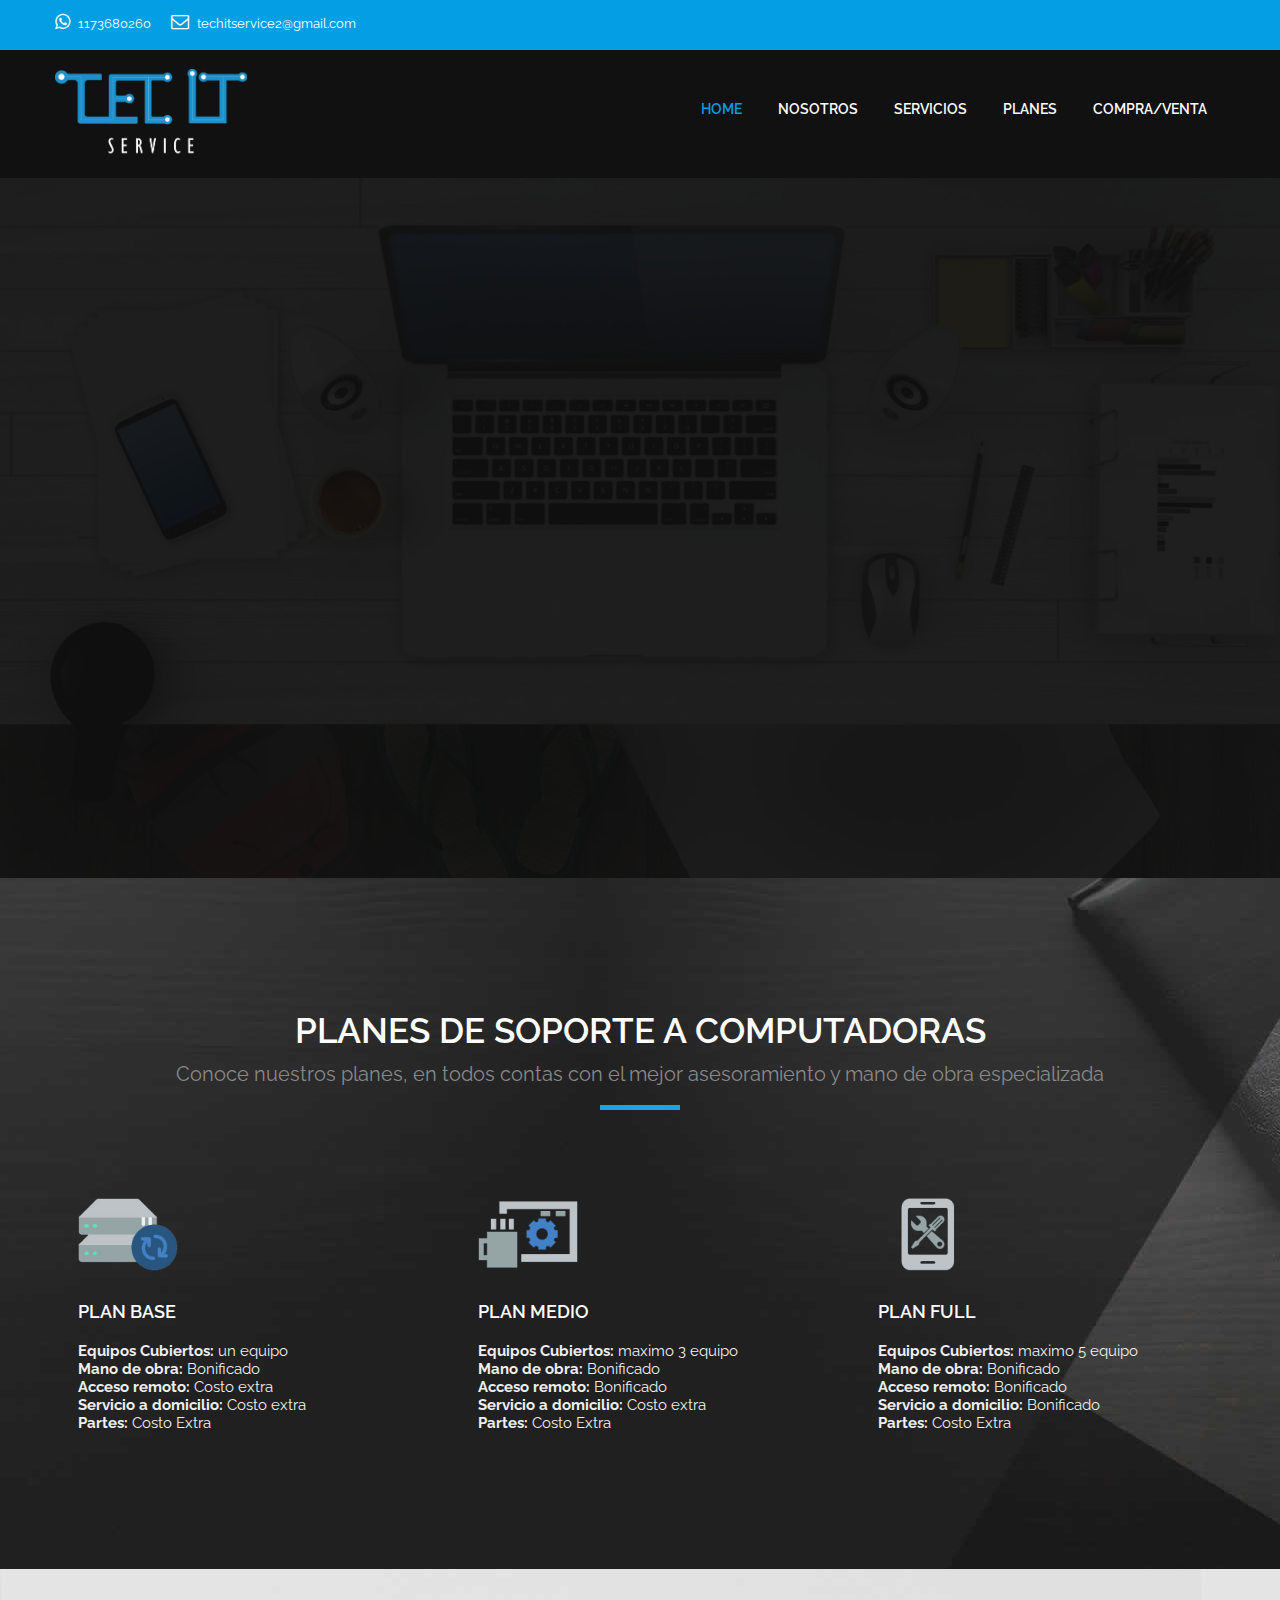
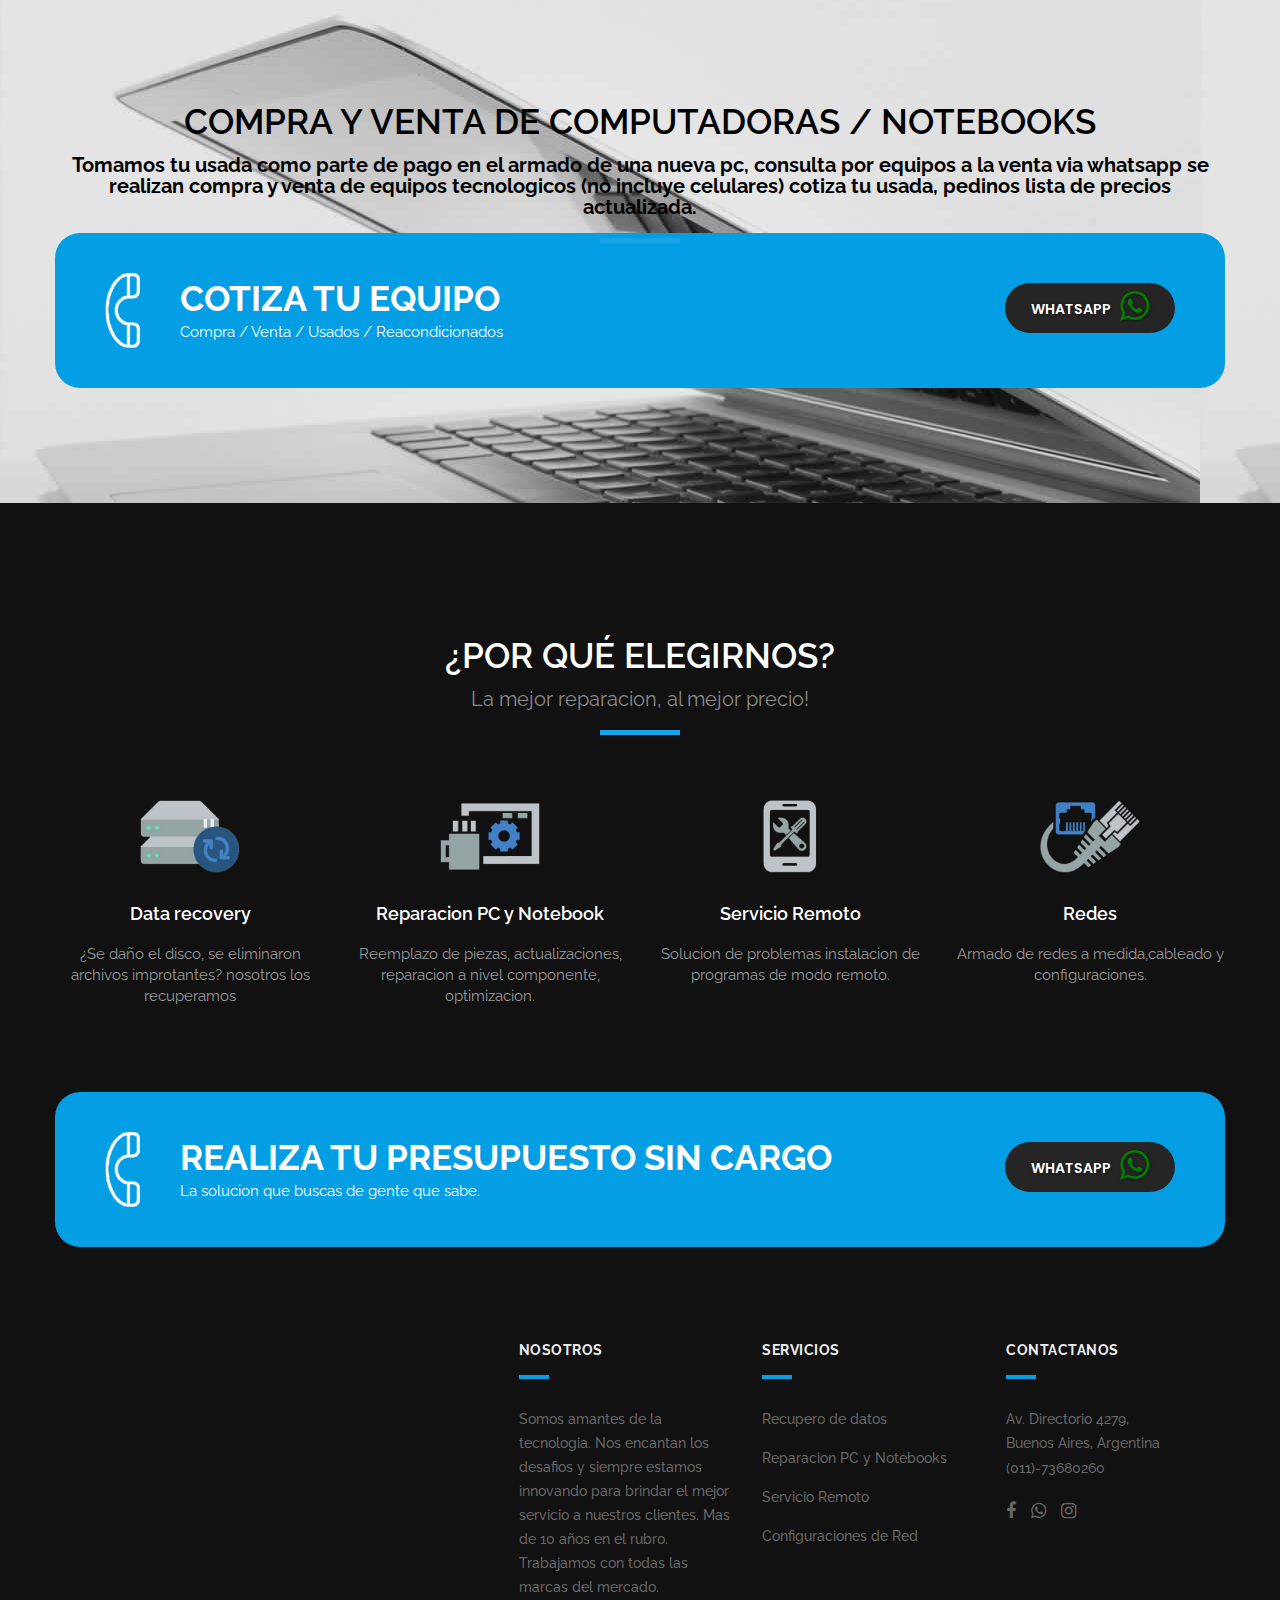
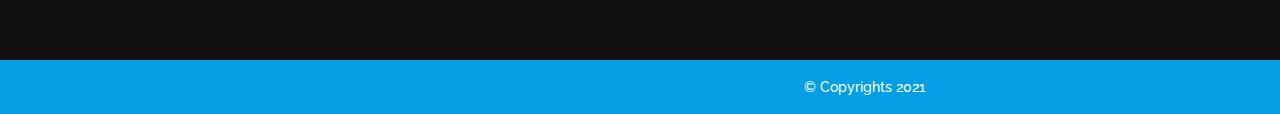
==== index.html @ ce2bcd93 "cobertura planes" ====
<!DOCTYPE html>
<html lang="en">
<head>
<!-- basic -->
<meta charset="utf-8">
<meta http-equiv="X-UA-Compatible" content="IE=edge">
<!-- mobile metas -->
<meta name="viewport" content="width=device-width, initial-scale=1">
<meta name="viewport" content="initial-scale=1, maximum-scale=1">
<!-- site metas -->

<title>Service TEC-IT</title>
<meta name="keywords" content="">
<meta name="description" content="">
<meta name="author" content="">

<!-- site icons -->
<link rel="icon" href="images/fevicon/fevicon.png" type="image/gif" />
<!-- bootstrap css -->
<link rel="stylesheet" href="css/bootstrap.min.css" />
<!-- Site css -->
<link rel="stylesheet" href="css/style.css" />
<!-- responsive css -->
<link rel="stylesheet" href="css/responsive.css" />
<!-- colors css -->
<link rel="stylesheet" href="css/colors1_dark.css" />
<!-- custom css -->
<link rel="stylesheet" href="css/custom.css" />
<!-- wow Animation css -->
<link rel="stylesheet" href="css/animate.css" />
<!-- revolution slider css -->
<link rel="stylesheet" type="text/css" href="revolution/css/settings.css" />
<link rel="stylesheet" type="text/css" href="revolution/css/layers.css" />
<link rel="stylesheet" type="text/css" href="revolution/css/navigation.css" />
<!--[if lt IE 9]>
      <script src="https://oss.maxcdn.com/libs/html5shiv/3.7.0/html5shiv.js"></script>
      <script src="https://oss.maxcdn.com/libs/respond.js/1.4.2/respond.min.js"></script>
      <![endif]-->

<!--Smooth Scroll-->
<script src="js/smooth-scroll.min.js"></script>


</head>
<body id="default_theme" class="it_service">
<!-- loader -->
<div class="bg_load"> <img class="loader_animation" src="images/loaders/loader_1.png" alt="#" /> </div>
<!-- end loader -->
<!-- header -->
<header id="default_header" class="header_style_1">
  <!-- header top -->
  <div class="header_top">
    <div class="container">
      <div class="row">
        <div class="col-md-8">
          <div class="full">
            <div class="topbar-left">
              <ul class="list-inline">
                <li> <span class="topbar-label"><i class="fa  fa-whatsapp"></i></span> <span class="topbar-hightlight">1173680260</span> </li>
                
                <li> <span class="topbar-label"><i class="fa fa-envelope-o"></i></span> <span class="topbar-hightlight"><a href="mailto:techitservice2@gmail.com">techitservice2@gmail.com</a></span> </li>
              </ul>
            </div>
          </div>
        </div>
      </div>
    </div>
  </div>
  <!-- end header top -->
  <!-- header bottom -->
  <div class="header_bottom">
    <div class="container">
      <div class="row">
        <div class="col-lg-3 col-md-12 col-sm-12 col-xs-12">
          <!-- logo start -->
          <div class="logo"> <a href="index.html"><img src="images/logos/isov05.png" alt="logo" /></a> </div>
          <!-- logo end -->
        </div>
        <div class="col-lg-9 col-md-12 col-sm-12 col-xs-12">
          <!-- menu start -->
          <div class="menu_side">
            <div id="navbar_menu">
              <ul class="first-ul">
                <li> <a class="active" href="index.html">Home</a></li>
                <li><a href="#nosotros">Nosotros</a></li>
                <li> <a href="#serviciosit">Servicios</a></li>
                <li> <a href="#Planes">Planes</a></li>
                <li> <a href="#Productos">Compra/Venta</a></li>
               <!-- <li> <a href="it_contact.html">Contact</a></li> -->
              </ul>
            </div>
          </div>
          <!-- menu end -->
        </div>
      </div>
    </div>
  </div>
  <!-- header bottom end -->
</header>
<!-- end header -->
<!-- section -->
<div id="slider" class="section main_slider">
  <div class="container-fuild">
    <div class="row">
      <div id="rev_slider_4_1_wrapper" class="rev_slider_wrapper fullwidthbanner-container" data-alias="classicslider1" style="margin:0px auto;background-color:transparent;padding:0px;margin-top:0px;margin-bottom:0px;">
        <!-- START REVOLUTION SLIDER 5.0.7 auto mode -->
        <div id="rev_slider_4_1" class="rev_slider fullwidthabanner" style="display:none;" data-version="5.0.7">
          <ul>
            <li data-index="rs-1812" data-transition="zoomin" data-slotamount="7"  data-easein="Power4.easeInOut" data-easeout="Power4.easeInOut" data-masterspeed="2000"  data-thumb="images/it_service/slide1.jpg"  data-rotate="0"  data-saveperformance="off"  data-title="Computer Services" data-description="">
              <!-- MAIN IMAGE -->
              <img src="images/it_service/slide1.jpg"  alt="#"  data-bgposition="center center" data-kenburns="on" data-duration="30000" data-ease="Linear.easeNone" data-scalestart="100" data-scaleend="120" data-rotatestart="0" data-rotateend="0" data-offsetstart="0 0" data-offsetend="0 0" data-bgparallax="10" class="rev-slidebg" data-no-retina>
              <!-- LAYERS -->
              <!-- LAYER NR. BG -->
              <div class="tp-caption tp-shape tp-shapewrapper   rs-parallaxlevel-0" 
                              id="slide-270-layer-1012" 
                              data-x="['center','center','center','center']" data-hoffset="['0','0','0','0']" 
                              data-y="['middle','middle','middle','middle']" data-voffset="['0','0','0','0']" 
                              data-width="full"
                              data-height="full"
                              data-whitespace="nowrap"
                              data-transform_idle="o:1;"
                              data-transform_in="opacity:0;s:1500;e:Power3.easeInOut;" 
                              data-transform_out="s:300;s:300;" 
                              data-start="750" 
                              data-basealign="slide" 
                              data-responsive_offset="on" 
                              data-responsive="off"
                              style="z-index: 5;background-color:rgba(0, 0, 0, 0.25);border-color:rgba(0, 0, 0, 0.50);"> </div>
              <!-- LAYER NR. 1 -->
              <div class="tp-caption tp-shape tp-shapewrapper   tp-resizeme rs-parallaxlevel-0" 
                              id="slide-18-layer-912" 
                              data-x="['center','center','center','center']" data-hoffset="['0','0','0','0']" 
                              data-y="['middle','middle','middle','middle']" data-voffset="['15','15','15','15']" 
                              data-width="500"
                              data-height="140"
                              data-whitespace="nowrap"
                              data-transform_idle="o:1;"
                              data-transform_in="y:[-100%];z:0;rX:0deg;rY:0;rZ:0;sX:1;sY:1;skX:0;skY:0;s:1500;e:Power4.easeInOut;" 
                              data-transform_out="y:[100%];s:1000;e:Power2.easeInOut;s:1000;e:Power2.easeInOut;" 
                              data-mask_in="x:0px;y:0px;" 
                              data-mask_out="x:inherit;y:inherit;" 
                              data-start="2000" 
                              data-responsive_offset="on" 
                              style="z-index: 5;background-color:rgba(29, 29, 29, 0.85);border-color:rgba(0, 0, 0, 0.50);"> </div>
              <!-- LAYER NR. 2 -->
              <div class="tp-caption NotGeneric-Title   tp-resizeme rs-parallaxlevel-0" 
                              id="slide-18-layer-112" 
                              data-x="['center','center','center','center']" data-hoffset="['0','0','0','0']" 
                              data-y="['middle','middle','middle','middle']" data-voffset="['0','0','0','0']" 
                              data-fontsize="['70','70','70','35']"
                              data-lineheight="['70','70','70','50']"
                              data-width="none"
                              data-height="none"
                              data-whitespace="nowrap"
                              data-transform_idle="o:1;"
                              data-transform_in="y:[-100%];z:0;rZ:35deg;sX:1;sY:1;skX:0;skY:0;s:2000;e:Power4.easeInOut;" 
                              data-transform_out="y:[100%];s:1000;e:Power2.easeInOut;s:1000;e:Power2.easeInOut;" 
                              data-mask_in="x:0px;y:0px;s:inherit;e:inherit;" 
                              data-mask_out="x:inherit;y:inherit;s:inherit;e:inherit;" 
                              data-start="1000" 
                              data-splitin="chars" 
                              data-splitout="none" 
                              data-responsive_offset="on" 
                              data-elementdelay="0.05" 
                              style="z-index: 6; white-space: nowrap;">Servicio Tecnico</div>
              <!-- LAYER NR. 3 -->
              <div class="tp-caption NotGeneric-SubTitle   tp-resizeme rs-parallaxlevel-0" 
                              id="slide-18-layer-412" 
                              data-x="['center','center','center','center']" data-hoffset="['0','0','0','0']" 
                              data-y="['middle','middle','middle','middle']" data-voffset="['52','51','51','31']" 
                              data-width="none"
                              data-height="none"
                              data-whitespace="nowrap"
                              data-transform_idle="o:1;"
                              data-transform_in="y:[100%];z:0;rX:0deg;rY:0;rZ:0;sX:1;sY:1;skX:0;skY:0;opacity:0;s:2000;e:Power4.easeInOut;" 
                              data-transform_out="y:[100%];s:1000;e:Power2.easeInOut;s:1000;e:Power2.easeInOut;" 
                              data-mask_in="x:0px;y:[100%];s:inherit;e:inherit;" 
                              data-mask_out="x:inherit;y:inherit;s:inherit;e:inherit;" 
                              data-start="1500" 
                              data-splitin="none" 
                              data-splitout="none" 
                              data-responsive_offset="on" 
                              style="z-index: 7; white-space: nowrap;">Servicio MultiMarca</div>
            </li>
            <li data-index="rs-181" data-transition="zoomin" data-slotamount="7"  data-easein="Power4.easeInOut" data-easeout="Power4.easeInOut" data-masterspeed="2000"  data-thumb="images/it_service/slide2.jpg"  data-rotate="0"  data-saveperformance="off"  data-title="Escritorio y Notebook" data-description="">
              <!-- MAIN IMAGE -->
              <img src="images/it_service/slide2.jpg"  alt=""  data-bgposition="center center" data-kenburns="on" data-duration="30000" data-ease="Linear.easeNone" data-scalestart="100" data-scaleend="120" data-rotatestart="0" data-rotateend="0" data-offsetstart="0 0" data-offsetend="0 0" data-bgparallax="10" class="rev-slidebg" data-no-retina>
              <!-- LAYERS -->
              <!-- LAYER NR. BG -->
              <div class="tp-caption tp-shape tp-shapewrapper   rs-parallaxlevel-0" 
                              id="slide-270-layer-101" 
                              data-x="['center','center','center','center']" data-hoffset="['0','0','0','0']" 
                              data-y="['middle','middle','middle','middle']" data-voffset="['0','0','0','0']" 
                              data-width="full"
                              data-height="full"
                              data-whitespace="nowrap"
                              data-transform_idle="o:1;"
                              data-transform_in="opacity:0;s:1500;e:Power3.easeInOut;" 
                              data-transform_out="s:300;s:300;" 
                              data-start="750" 
                              data-basealign="slide" 
                              data-responsive_offset="on" 
                              data-responsive="off"
                              style="z-index: 5;background-color:rgba(0, 0, 0, 0.25);border-color:rgba(0, 0, 0, 0.50);"> </div>
              <!-- LAYER NR. 1 -->
              <div class="tp-caption tp-shape tp-shapewrapper   tp-resizeme rs-parallaxlevel-0" 
                              id="slide-18-layer-91" 
                              data-x="['center','center','center','center']" data-hoffset="['0','0','0','0']" 
                              data-y="['middle','middle','middle','middle']" data-voffset="['15','15','15','15']" 
                              data-width="500"
                              data-height="140"
                              data-whitespace="nowrap"
                              data-transform_idle="o:1;"
                              data-transform_in="y:[-100%];z:0;rX:0deg;rY:0;rZ:0;sX:1;sY:1;skX:0;skY:0;s:1500;e:Power4.easeInOut;" 
                              data-transform_out="y:[100%];s:1000;e:Power2.easeInOut;s:1000;e:Power2.easeInOut;" 
                              data-mask_in="x:0px;y:0px;" 
                              data-mask_out="x:inherit;y:inherit;" 
                              data-start="2000" 
                              data-responsive_offset="on" 
                              style="z-index: 5;background-color:rgba(29, 29, 29, 0.85);border-color:rgba(0, 0, 0, 0.50);"> </div>
              <!-- LAYER NR. 2 -->
              <div class="tp-caption NotGeneric-Title   tp-resizeme rs-parallaxlevel-0" 
                              id="slide-18-layer-11" 
                              data-x="['center','center','center','center']" data-hoffset="['0','0','0','0']" 
                              data-y="['middle','middle','middle','middle']" data-voffset="['0','0','0','0']" 
                              data-fontsize="['70','70','70','35']"
                              data-lineheight="['70','70','70','50']"
                              data-width="none"
                              data-height="none"
                              data-whitespace="nowrap"
                              data-transform_idle="o:1;"
                              data-transform_in="y:[-100%];z:0;rZ:35deg;sX:1;sY:1;skX:0;skY:0;s:2000;e:Power4.easeInOut;" 
                              data-transform_out="y:[100%];s:1000;e:Power2.easeInOut;s:1000;e:Power2.easeInOut;" 
                              data-mask_in="x:0px;y:0px;s:inherit;e:inherit;" 
                              data-mask_out="x:inherit;y:inherit;s:inherit;e:inherit;" 
                              data-start="1000" 
                              data-splitin="chars" 
                              data-splitout="none" 
                              data-responsive_offset="on" 
                              data-elementdelay="0.05" 
                              style="z-index: 6; white-space: nowrap;">Rapido y accesible</div>
              <!-- LAYER NR. 3 -->
              <div class="tp-caption NotGeneric-SubTitle   tp-resizeme rs-parallaxlevel-0" 
                              id="slide-18-layer-41" 
                              data-x="['center','center','center','center']" data-hoffset="['0','0','0','0']" 
                              data-y="['middle','middle','middle','middle']" data-voffset="['52','51','51','31']" 
                              data-width="none"
                              data-height="none"
                              data-whitespace="nowrap"
                              data-transform_idle="o:1;"
                              data-transform_in="y:[100%];z:0;rX:0deg;rY:0;rZ:0;sX:1;sY:1;skX:0;skY:0;opacity:0;s:2000;e:Power4.easeInOut;" 
                              data-transform_out="y:[100%];s:1000;e:Power2.easeInOut;s:1000;e:Power2.easeInOut;" 
                              data-mask_in="x:0px;y:[100%];s:inherit;e:inherit;" 
                              data-mask_out="x:inherit;y:inherit;s:inherit;e:inherit;" 
                              data-start="1500" 
                              data-splitin="none" 
                              data-splitout="none" 
                              data-responsive_offset="on" 
                              style="z-index: 7; white-space: nowrap;">C26 Computacion</div>
            </li>
            <li data-index="rs-18" data-transition="zoomin" data-slotamount="7"  data-easein="Power4.easeInOut" data-easeout="Power4.easeInOut" data-masterspeed="2000"  data-thumb="images/it_service/slide3.jpg"  data-rotate="0"  data-saveperformance="off"  data-title="Armado PC a medida" data-description="">
              <!-- MAIN IMAGE -->
              <img src="images/it_service/slide3.jpg"  alt=""  data-bgposition="center center" data-kenburns="on" data-duration="30000" data-ease="Linear.easeNone" data-scalestart="100" data-scaleend="120" data-rotatestart="0" data-rotateend="0" data-offsetstart="0 0" data-offsetend="0 0" data-bgparallax="10" class="rev-slidebg" data-no-retina>
              <!-- LAYERS -->
              <!-- LAYER NR. BG -->
              <div class="tp-caption tp-shape tp-shapewrapper   rs-parallaxlevel-0" 
                              id="slide-270-layer-10" 
                              data-x="['center','center','center','center']" data-hoffset="['0','0','0','0']" 
                              data-y="['middle','middle','middle','middle']" data-voffset="['0','0','0','0']" 
                              data-width="full"
                              data-height="full"
                              data-whitespace="nowrap"
                              data-transform_idle="o:1;"
                              data-transform_in="opacity:0;s:1500;e:Power3.easeInOut;" 
                              data-transform_out="s:300;s:300;" 
                              data-start="750" 
                              data-basealign="slide" 
                              data-responsive_offset="on" 
                              data-responsive="off"
                              style="z-index: 5;background-color:rgba(0, 0, 0, 0.25);border-color:rgba(0, 0, 0, 0.50);"> </div>
              <!-- LAYER NR. 1 -->
              <div class="tp-caption tp-shape tp-shapewrapper   tp-resizeme rs-parallaxlevel-0" 
                              id="slide-18-layer-9" 
                              data-x="['center','center','center','center']" data-hoffset="['0','0','0','0']" 
                              data-y="['middle','middle','middle','middle']" data-voffset="['15','15','15','15']" 
                              data-width="500"
                              data-height="140"
                              data-whitespace="nowrap"
                              data-transform_idle="o:1;"
                              data-transform_in="y:[-100%];z:0;rX:0deg;rY:0;rZ:0;sX:1;sY:1;skX:0;skY:0;s:1500;e:Power4.easeInOut;" 
                              data-transform_out="y:[100%];s:1000;e:Power2.easeInOut;s:1000;e:Power2.easeInOut;" 
                              data-mask_in="x:0px;y:0px;" 
                              data-mask_out="x:inherit;y:inherit;" 
                              data-start="2000" 
                              data-responsive_offset="on" 
                              style="z-index: 5;background-color:rgba(29, 29, 29, 0.85);border-color:rgba(0, 0, 0, 0.50);"> </div>
              <!-- LAYER NR. 2 -->
              <div class="tp-caption NotGeneric-Title   tp-resizeme rs-parallaxlevel-0" 
                              id="slide-18-layer-1" 
                              data-x="['center','center','center','center']" data-hoffset="['0','0','0','0']" 
                              data-y="['middle','middle','middle','middle']" data-voffset="['0','0','0','0']" 
                              data-fontsize="['70','70','70','35']"
                              data-lineheight="['70','70','70','50']"
                              data-width="none"
                              data-height="none"
                              data-whitespace="nowrap"
                              data-transform_idle="o:1;"
                              data-transform_in="y:[-100%];z:0;rZ:35deg;sX:1;sY:1;skX:0;skY:0;s:2000;e:Power4.easeInOut;" 
                              data-transform_out="y:[100%];s:1000;e:Power2.easeInOut;s:1000;e:Power2.easeInOut;" 
                              data-mask_in="x:0px;y:0px;s:inherit;e:inherit;" 
                              data-mask_out="x:inherit;y:inherit;s:inherit;e:inherit;" 
                              data-start="1000" 
                              data-splitin="chars" 
                              data-splitout="none" 
                              data-responsive_offset="on" 
                              data-elementdelay="0.05" 
                              style="z-index: 6; white-space: nowrap;">Servicio Remoto</div>
              <!-- LAYER NR. 3 -->
              <div class="tp-caption NotGeneric-SubTitle   tp-resizeme rs-parallaxlevel-0" 
                              id="slide-18-layer-4" 
                              data-x="['center','center','center','center']" data-hoffset="['0','0','0','0']" 
                              data-y="['middle','middle','middle','middle']" data-voffset="['52','51','51','31']" 
                              data-width="none"
                              data-height="none"
                              data-whitespace="nowrap"
                              data-transform_idle="o:1;"
                              data-transform_in="y:[100%];z:0;rX:0deg;rY:0;rZ:0;sX:1;sY:1;skX:0;skY:0;opacity:0;s:2000;e:Power4.easeInOut;" 
                              data-transform_out="y:[100%];s:1000;e:Power2.easeInOut;s:1000;e:Power2.easeInOut;" 
                              data-mask_in="x:0px;y:[100%];s:inherit;e:inherit;" 
                              data-mask_out="x:inherit;y:inherit;s:inherit;e:inherit;" 
                              data-start="1500" 
                              data-splitin="none" 
                              data-splitout="none" 
                              data-responsive_offset="on" 
                              style="z-index: 7; white-space: nowrap;">C26 Computacion</div>
            </li>
          </ul>
          <div class="tp-static-layers"></div>
        </div>
      </div>
    </div>
  </div>
</div>
<!-- end section -->

  
  <!-- section Planes-->
  <div class="section padding_layout_1" 
  style="background-image: url(./images/it_service/inner_page_banner.jpg);"
  >
    <div class="container">
      <div class="row">
        <div class="col-md-12">
          <div class="full">
            <div class="main_heading text_align_center"id='Planes'>
              <h2>Planes de soporte a computadoras</h2>
              <p class="large">Conoce nuestros planes, en todos contas con el mejor asesoramiento y mano de obra especializada  </p>
            </div>
          </div>
        </div>
      </div>
      <div class="row">
        <div class="col-lg-4 col-md-4 col-sm-4 col-xs-12">
          <div class="full text_align_left margin_bottom_30 m-4">
            <div class="left">
              <div class="icon"> <img src="images/it_service/i1.png" alt="#" /> </div>
            </div>
            <h4 class="theme_color">PLAN BASE</h4>
            <ul>
              <li><b> Equipos Cubiertos:</b> un equipo</li>
              <li><b> Mano de obra: </b> Bonificado </li>
              <li><b>Acceso remoto: </b> Costo extra</li>
              <li><b> Servicio a domicilio:</b> Costo extra</li>
              <li><b>Partes: </b> Costo Extra</li>
            </ul>
         
          </div>
        </div>
        <div class="col-lg-4 col-md-4 col-sm-4 col-xs-12">
          <div class="full text_align_left margin_bottom_30 m-4">
            <div class="left">
              <div class="icon"> <img src="images/it_service/i2.png" alt="#" /> </div>
            </div>
            <h4 class="theme_color">PLAN MEDIO</h4>
            <ul>
              <li><b> Equipos Cubiertos:</b> maximo 3 equipo</li>
              <li><b> Mano de obra: </b> Bonificado </li>
              <li><b>Acceso remoto: </b> Bonificado</li>
              <li><b> Servicio a domicilio:</b> Costo extra</li>
              <li><b>Partes: </b> Costo Extra</li>
            </ul>
          </div>
        </div>
        <div class="col-lg-4 col-md-4 col-sm-4 col-xs-12">
          <div class="full text_align_left margin_bottom_30 m-4">
            <div class="left">
              <div class="icon"> <img src="images/it_service/i3.png" alt="#" /> </div>
            </div>
            <h4 class="theme_color">PLAN FULL</h4>
            <ul>
              <li><b> Equipos Cubiertos:</b> maximo 5 equipo</li>
              <li><b> Mano de obra: </b> Bonificado </li>
              <li><b>Acceso remoto: </b> Bonificado</li>
              <li><b> Servicio a domicilio:</b> Bonificado</li>
              <li><b>Partes: </b> Costo Extra</li>
            </ul>
          </div>
        </div>

      </div>
      
    </div>
  </div>
  <!-- end section planes-->




  
  <!-- section compra/venta-->
  <div class="section padding_layout_1" 
  style="background-image: url(./images/it_service/post-01.jpg);"
  >
    <div class="container">
      <div class="row">
        <div class="col-md-12">
          <div class="full">
            <div class="main_heading text_align_center"id='Productos'>
              <h2 style="color: black;">COMPRA Y VENTA DE COMPUTADORAS / NOTEBOOKS </h2>
              <p class="large" style="color: black; font-weight: bold;">Tomamos tu usada como parte de pago en el armado de una nueva pc, consulta por equipos a la venta via whatsapp se realizan compra y venta de equipos tecnologicos (no incluye celulares) cotiza tu usada, pedinos lista de precios actualizada.</p>
            </div>
            <div class="contact_us_section" style="border-radius: 25px;">
              <div class="call_icon"> <img src="images/it_service/phone_icon.png" alt="#"> </div>
              <div class="inner_cont">
                <h2>Cotiza tu equipo</h2>
                <p>Compra / Venta / Usados / Reacondicionados</p>
              </div>
              <div class="button_Section_cont"> <a class="btn dark_gray_bt" href="https://wa.me/+5491173680260" target="_blank"> Whatsapp &nbsp; <i class="fa fa-whatsapp fa-lg" style="font-size:34px;color:green"></i></a></div>
            </div>
          </div>
        </div>
      </div>

    </div>
  </div>
  <!-- end section compra/venta-->






<!-- section -->
<div class="section padding_layout_1">
  <div class="container">
    <div class="row">
      <div class="col-md-12">
        <div class="full">
          <div class="main_heading text_align_center"id='serviciosit'>
            <h2>¿Por qué elegirnos?</h2>
            <p class="large">La mejor reparacion, al mejor precio!</p>
          </div>
        </div>
      </div>
    </div>
    <div class="row">
      <div class="col-lg-3 col-md-6 col-sm-6 col-xs-12">
        <div class="full text_align_center margin_bottom_30">
          <div class="center">
            <div class="icon"> <img src="images/it_service/i1.png" alt="#" /> </div>
          </div>
          <h4 class="theme_color">Data recovery</h4>
          <p>¿Se daño el disco, se eliminaron archivos improtantes? nosotros los recuperamos</p>
        </div>
      </div>
      <div class="col-lg-3 col-md-6 col-sm-6 col-xs-12">
        <div class="full text_align_center margin_bottom_30">
          <div class="center">
            <div class="icon"> <img src="images/it_service/i2.png" alt="#" /> </div>
          </div>
          <h4 class="theme_color">Reparacion PC y Notebook</h4>
          <p>Reemplazo de piezas, actualizaciones, reparacion a nivel componente, optimizacion.</p>
        </div>
      </div>
      <div class="col-lg-3 col-md-6 col-sm-6 col-xs-12">
        <div class="full text_align_center margin_bottom_30">
          <div class="center">
            <div class="icon"> <img src="images/it_service/i3.png" alt="#" /> </div>
          </div>
          <h4 class="theme_color">Servicio Remoto</h4>
          <p>Solucion de problemas instalacion de programas de modo remoto.</p>
        </div>
      </div>
      <div class="col-lg-3 col-md-6 col-sm-6 col-xs-12">
        <div class="full text_align_center margin_bottom_30 margin_0">
          <div class="center">
            <div class="icon"> <img src="images/it_service/i4.png" alt="#" /> </div>
          </div>
          <h4 class="theme_color">Redes</h4>
          <p>Armado de redes a medida,cableado y configuraciones.</p>
        </div>
      </div>
    </div>
 
  </div>
</div>
<!-- end section -->

<!-- section -->
<div class="section" style='margin-bottom:10px'>
  <div class="container">
    <div class="row">
      <div class="col-md-12">
        <div class="full">
          <div class="contact_us_section" style="border-radius: 25px;">
            <div class="call_icon"> <img src="images/it_service/phone_icon.png" alt="#" /> </div>
            <div class="inner_cont">
              <h2>Realiza tu presupuesto sin cargo</h2>
              <p>La solucion que buscas de gente que sabe.</p>
            </div>
            <div class="button_Section_cont"> <a class="btn dark_gray_bt" href="https://wa.me/+5491173680260"  target="_blank"> Whatsapp &nbsp; <i class="fa fa-whatsapp fa-lg"style="font-size:34px;color:green"></i></a></div>
          </div>
        </div>
      </div>
    </div>
  </div>
</div>
<!-- end section -->


<!-- footer -->

<footer class="footer_style_2" id="nosotros">
  <div class="container-fuild">
    <div class="row">

      <div class="map_section">      
        <div class="col-md-6" style="margin: 10px; padding-bottom: 10px;"> 
          <div> <iframe src="https://www.google.com/maps/embed?pb=!1m14!1m12!1m3!1d13130.110351226613!2d-58.47381828518067!3d-34.64137667898419!2m3!1f0!2f0!3f0!3m2!1i1024!2i768!4f13.1!5e0!3m2!1ses-419!2sar!4v1610786898439!5m2!1ses-419!2sar" width="400" height="350" frameborder="0" style="border:0;" allowfullscreen="" aria-hidden="false" tabindex="0"></iframe></div>
        </div>
      </div>
      <div class="footer_blog">
        <div class="row">

          <div class="col-md-4">
            <div class="main-heading left_text">
              <h2>NOSOTROS</h2>
            </div>
              <p>Somos amantes de la tecnologia. Nos encantan los desafios y siempre estamos innovando para brindar el mejor servicio a nuestros clientes. Mas de 10 años en el rubro.
              Trabajamos con todas las marcas del mercado.</p>
          </div>

          <div class="col-md-4">
            <div class="main-heading left_text">
              <h2>Servicios</h2>
            </div>   
              <ul class="footer-menu">
                <li><p>Recupero de datos</p></li>
                <li><p>Reparacion PC y Notebooks</p></li>
                <li><p>Servicio Remoto</p></li>
                <li><p>Configuraciones de Red</p></li>
              </ul>
          </div>
          <div class="col-md-4">
            <div class="main-heading left_text">
              <h2>Contactanos</h2>
            </div>
            <p>Av. Directorio 4279,<br>
              Buenos Aires, Argentina<br>
              <span style="font-size:18px;"><a href="https://wa.me/5491155677408"  target="_blank">(011)-73680260</a></span></p>
              <ul class="social_icons">
                <li><a class="fa fa-facebook fa-lg" href="https://www.facebook.com/" title="Facebook" target="_blank"></a></li>
                <li><a class="fa fa-whatsapp fa-lg" href="https://wa.me/5491155677408" title="Whatsapp" target="_blank"></a></li>
                <li><a class="fa fa-instagram fa-lg" href="https://www.instagram.com" title="Instagram" target="_blank"></a></li>
              </ul>
            </div>
          </div>
        </div>
      </div>
      <div class="cprt">
        <p>© Copyrights 2021</p>
      </div>
    </div>
  </div>
  

</footer>
<!-- end footer -->
<!-- js section -->
<script src="js/jquery.min.js"></script>
<script src="js/bootstrap.min.js"></script>
<!-- menu js -->
<script src="js/menumaker.js"></script>
<!-- wow animation -->
<script src="js/wow.js"></script>
<!-- custom js -->
<script src="js/custom.js"></script>
<!-- revolution js files -->
<script src="revolution/js/jquery.themepunch.tools.min.js"></script>
<script src="revolution/js/jquery.themepunch.revolution.min.js"></script>
<script src="revolution/js/extensions/revolution.extension.actions.min.js"></script>
<script src="revolution/js/extensions/revolution.extension.carousel.min.js"></script>
<script src="revolution/js/extensions/revolution.extension.kenburn.min.js"></script>
<script src="revolution/js/extensions/revolution.extension.layeranimation.min.js"></script>
<script src="revolution/js/extensions/revolution.extension.migration.min.js"></script>
<script src="revolution/js/extensions/revolution.extension.navigation.min.js"></script>
<script src="revolution/js/extensions/revolution.extension.parallax.min.js"></script>
<script src="revolution/js/extensions/revolution.extension.slideanims.min.js"></script>
<script src="revolution/js/extensions/revolution.extension.video.min.js"></script>

<!--SmoothScroll init-->
<script>
	var scroll = new SmoothScroll('a[href*="#"]');
</script>

<!-- GetButton.io widget -->
<script type="text/javascript">
  (function () {
      var options = {
          whatsapp: "+5491173680260", // WhatsApp number
          call_to_action: "Envíanos un mensaje", // Call to action
          position: "right", // Position may be 'right' or 'left'
	  pre_filled_message: "Hola que tal, te escribo por que necesito servicio", // WhatsApp pre-filled message
      };
      var proto = document.location.protocol, host = "getbutton.io", url = proto + "//static." + host;
      var s = document.createElement('script'); s.type = 'text/javascript'; s.async = true; s.src = url + '/widget-send-button/js/init.js';
      s.onload = function () { WhWidgetSendButton.init(host, proto, options); };
      var x = document.getElementsByTagName('script')[0]; x.parentNode.insertBefore(s, x);
  })();
</script>
<!-- /GetButton.io widget -->


</body>
</html>
---- css/style.css ----
/*------------------------------------------------------------------
		File Name: style.css
-------------------------------------------------------------------*/

/*------------------------------------------------------------------
		[Table of contents]

		1.  IMPORT FONTS
    2.  IMPORT FILES
	3.  BASIC
    4.  LOADER
	5.  HEADER
	      - Header Top 
	      - Menu 
	      - Search Bar
	      - Side Menu
		  - Fix Header
	6.  SLIDER PARALLAX
	      - Simple Parallax
	      - Slider Text
		  - Testimonial slider
	7.  SECTION
	      - Counter
		  - Form
		  - Progress Bar
		  - Pagination
	8.  SLIDER
	9.  ACCORDION
	10. PRICE TABLE
	11. INNER PAGE BANNER
	12. SIDEBAR
	     - Sidebar Search
	13. BLOG	
         - Blog Detail	
	14. CASE STUDIES
	15. SHOP
    16. FOOTER
	17. CUSTOM
		
	-------------------------------------------------------------------*/


/*------------------------------------------------------------------
		1. IMPORT FONTS
	-------------------------------------------------------------------*/

@import url(https://fonts.googleapis.com/css?family=Source+Sans+Pro:300,400,400i,600,700,900);
@import url('https://fonts.googleapis.com/css?family=Raleway:100,100i,200,200i,300,300i,400,400i,500,500i,600,600i,700,700i,800,800i,900,900i');
@import url('https://fonts.googleapis.com/css?family=Poppins:100,100i,200,200i,300,300i,400,400i,500,500i,600,600i,700,700i,800,800i,900,900i');
@import url(https://fonts.googleapis.com/css?family=Roboto:300,400,400i,500,500i,700,700i);
@import url(https://fonts.googleapis.com/css?family=Arvo:400,400i,700,700i);

/*------------------------------------------------------------------
		2. IMPORT FILES
	-------------------------------------------------------------------*/

@import url(animate.css);
@import url(font-awesome.min.css);

/*------------------------------------------------------------------
		3. BASIC
	-------------------------------------------------------------------*/

* {
	margin: 0;
	padding: 0;
	outline: none !important;
	box-sizing: border-box;
}

html,
body {
	color: #898989;
	font-size: 15px;
	font-family: 'Raleway', sans-serif;
	line-height: normal;
	font-weight: 400;
	overflow-x: hidden;
}

body {
	overflow-x: hidden;
}

body.demos .section {
	background: url(images/bg.png) repeat top center #f2f3f5;
}

body.demos .section-title img {
	max-width: 280px;
	display: block;
	margin: 10px auto;
}

body.demos .service-widget h3 {
	border-bottom: 1px solid #ededed;
	font-size: 18px;
	padding: 20px 0;
	background-color: #ffffff;
}

body.demos .service-widget {
	margin: 0 0 30px;
	padding: 30px;
	background-color: #fff
}

body.demos .container-fluid {
	max-width: 1080px
}

a {
	color: #1f1f1f;
	text-decoration: none !important;
	outline: none !important;
	-webkit-transition: all .3s ease-in-out;
	-moz-transition: all .3s ease-in-out;
	-ms-transition: all .3s ease-in-out;
	-o-transition: all .3s ease-in-out;
	transition: all .3s ease-in-out;
}

h1,
h2,
h3,
h4,
h5,
h6 {
	letter-spacing: 0;
	font-weight: normal;
	position: relative;
	padding: 0;
	font-weight: normal;
	line-height: normal;
	color: #1f1f1f;
	margin: 0
}

h6 {
	font-size: 14px;
	margin-bottom: 10px;
}

h1 {
	font-size: 24px
}

.small_heading.main-heading h2 {
	font-size: 21px;
}

.small_heading.main-heading::after {
	top: 18px;
}

.small_heading.main-heading {
	margin-bottom: 20px;
	width: 100%;
}

h3 {
	font-size: 18px
}

h4 {
	font-size: 16px
}

h5 {
	font-size: 14px
}

h1 a,
h2 a,
h3 a,
h4 a,
h5 a,
h6 a {
	color: #212121;
	text-decoration: none!important;
	opacity: 1
}

ol,
ul {
	list-style: none;
	margin: 0;
}

a {
	color: #000;
	text-decoration: none;
	outline: none;
}

a,
.btn {
	text-decoration: none !important;
	outline: none !important;
	-webkit-transition: all .3s ease-in-out;
	-moz-transition: all .3s ease-in-out;
	-ms-transition: all .3s ease-in-out;
	-o-transition: all .3s ease-in-out;
	transition: all .3s ease-in-out;
}

.btn-custom {
	margin-top: 20px;
	background-color: transparent;
	border: 2px solid #ddd;
	padding: 12px 40px;
	font-size: 16px;
}

.button_section {
	float: left;
	width: 100%;
}

a.btn,
button.btn {
	min-width: 170px;
	height: 50px;
	border-radius: 100px;
	padding: 0;
	text-align: center;
	line-height: 52px;
	font-size: 14px;
	font-weight: 600;
	text-transform: uppercase;
	margin-top: 10px;
	color: #fff;
	border: solid transform 1px;
	text-shadow: 1px 1px 3px rgba(0, 0, 0, .5);
	position: relative;
	font-family: 'Poppins', sans-serif;
}

.btn.dark_gray_bt {
	background: #252525;
}

a.btn.border_btn {
	border: solid transparent 1px;
	background: transparent;
}

a.btn:hover,
button.btn:hover,
a.btn:focus,
button.btn:focus {
	background: #252525;
	color: #fff;
}

button.btn.white_btn,
a.btn.white_btnbutton.btn.white_btn,
a.btn.white_btn {
	background: #fff;
	padding: 0 50px;
}

.btn.sqaure_bt i {
	margin-left: 8px;
	font-weight: 600;
	top: -1px;
	position: relative;
}

.bottom_info .btn.sqaure_bt {
	margin: 0;
}

.bottom_info .pull-right {
	margin-top: 17px !important;
}

.blog_grid .bottom_info .pull-right {
	margin-top: 0 !important;
}

.padding-bottom_0 {
	padding-bottom: 0 !important;
}

.padding-top_0 {
	padding-top: 0 !important;
}

.padding-bottom_1 {
	padding-bottom: 10px !important;
}

.padding-bottom_2 {
	padding-bottom: 20px !important;
}

.padding-bottom_3 {
	padding-bottom: 30px !important;
}

.padding-bottom_4 {
	padding-bottom: 40px !important;
}

.padding-bottom_5 {
	padding-bottom: 50px !important;
}

.pull-right {
	float: right !important;
}

.pull-left {
	float: left !important;
}

.img-responsive {
	max-width: 100%;
}

.color_black p,
.color_black ul,
.color_black ul li {
	color: #000;
}

.black_color {
	color: #000;
}

.semi_bold {
	font-weight: 600;
}

.lead {
	font-size: 18px;
	line-height: 30px;
	color: #767676;
	margin: 0;
	padding: 0;
}

blockquote {
	margin: 20px 0 20px;
	padding: 30px;
}

.margin_0 {
	margin: 0 !important;
}

.padding_0 {
	padding: 0 !important;
}

h2 {
	font-size: 35px;
	color: #000;
	line-height: 36px;
	font-weight: 600;
	position: relative;
	margin-bottom: 15px;
	text-transform: uppercase;
	margin-top: 15px;
}

h3 {
	font-size: 24px;
	color: #000;
	line-height: normal;
	font-weight: 500;
	text-transform: none;
	margin-bottom: 20px;
	font-weight: 600;
}

h4 {
	font-size: 18px;
	color: #000;
	line-height: 21px;
	font-weight: 600;
	text-transform: none;
	margin: 30px 0 20px 0;
}

h5 {
	font-size: 15px;
	font-weight: 700;
	text-transform: uppercase;
	margin: 0;
	line-height: normal;
	color: #000;
}

p {
	color: #707070;
	font-size: 15px;
	line-height: 21px;
}

p.large {
	color: #898989;
	font-size: 20px;
	font-weight: 400;
	margin: 0 0 10px 0;
}

p.large_2 {
	font-weight: 500;
	font-size: 18px;
	color: #898989;
}

button,
input,
select,
textarea,
option {
	font-family: 'Poppins', sans-serif;
}

a#submit {
	z-index: 1;
}

a:hover,
a:focus {
	color: #000;
	text-decoration: none;
}

.span1,
.span2,
.span3,
.span4,
.span5,
.span6,
.span7,
.span8,
.span9,
.span10 {
	padding: 0 15px;
	float: left;
	min-height: 25px;
}

.border_radius_0 {
	border-radius: 0 !important;
}

.span1 {
	width: 10%;
}

.span2 {
	width: 20%;
}

.span3 {
	width: 30%;
}

.span4 {
	width: 40%;
}

.span5 {
	width: 50%;
}

.span6 {
	width: 60%;
}

.span7 {
	width: 70%;
}

.span8 {
	width: 80%;
}

.span9 {
	width: 90%;
}

.span10 {
	width: 100%;
}

.container {
	width: 1200px;
	max-width: 1200px;
}

.section_padding {
	padding: 80px 0 100px;
}

.layout_2_padding {
	padding: 100px 0 80px;
}

.full {
	width: 100%;
	float: left;
	margin: 0;
	padding: 0;
}

.top_80 {
	top: 80px;
}

.vertical-center {
	display: flex;
	align-items: center;
	height: 100%;
	width: 100%;
}

.right_side {
	float: right;
}

.text_align_right {
	text-align: right;
}

.left_side {
	float: left;
}

.text_align_left {
	text-align: left;
}

.text_align_center {
	text-align: center;
}

.center {
	width: 100%;
	display: flex;
	justify-content: center;
}

.modal-backdrop.show {
	opacity: 1;
}

.border_dotted_circle {
	border: dotted #e1e1e1 3px;
	width: 170px;
	height: 170px;
	border-radius: 100%;
	display: flex;
	justify-content: center;
	align-items: center;
	position: relative;
	z-index: 1;
}

.border_dotted_circle:hover,
.border_dotted_circle:focus {
	border: dotted #e1e1e1 3px;
	animation-name: rotate;
	animation-duration: 2s;
	animation-iteration-count: infinite;
	animation-timing-function: linear;
	-webkit-animation-name: rotate;
	-webkit-animation-duration: 2s;
	-webkit-animation-iteration-count: infinite;
	-webkit-animation-timing-function: linear;
	-moz-animation-name: rotate;
	-moz-animation-duration: 2s;
	-moz-animation-iteration-count: infinite;
	-moz-animation-timing-function: linear;
	-ms-animation-name: rotate;
	-ms-animation-duration: 5s;
	-ms-animation-iteration-count: infinite;
	-ms-animation-timing-function: linear;
	-o-animation-name: rotate;
	-o-animation-duration: 2s;
	-o-animation-iteration-count: infinite;
	-o-animation-timing-function: linear;
}

@-webkit-keyframes rotate {
	from {
		-webkit-transform: rotate(0deg);
		-moz-transform: rotate(0deg);
		-ms-transform: rotate(0deg);
		-o-transform: rotate(0deg);
		transform: rotate(0deg);
	}
	to {
		-webkit-transform: rotate(360deg);
		-moz-transform: rotate(360deg);
		-ms-transform: rotate(360deg);
		-o-transform: rotate(360deg);
		transform: rotate(360deg);
	}
}

@-moz-keyframes rotate {
	from {
		-moz-transform: rotate(0deg);
	}
	to {
		-moz-transform: rotate(360deg);
	}
}

.white_fonts p,
.white_fonts h1,
.white_fonts h2,
.white_fonts h3,
.white_fonts h4,
.white_fonts h5,
.white_fonts h6,
.white_fonts ul,
.white_fonts ul li,
.white_fonts ul li a,
.white_fonts ul i,
.white_fonts .post_info i,
.white_fonts div,
.white_fonts a.read_more {
	color: #fff !important;
}

.light_silver_fonts p,
.light_silver_fonts h1,
.light_silver_fonts h2,
.light_silver_fonts h3,
.light_silver_fonts h4,
.light_silver_fonts h5,
.light_silver_fonts h6,
.light_silver_fonts ul,
.light_silver_fonts ul li,
.light_silver_fonts ul li a,
.light_silver_fonts ul i,
.light_silver_fonts .post_info i,
.light_silver_fonts div,
.light_silver_fonts a.read_more {
	color: #ccc !important;
}


/** icon **/

.iconsmind-Over-Time2::before {
	content: "\eb2e";
}

.iconsmind-Money-2::before {
	content: "\eac6";
}

.iconsmind-People-onCloud::before {
	content: "\eb52";
}

.iconsmind-Wallet-2::before {
	content: "\ede5";
}

.iconsmind-Shield::before {
	content: "\ec4f";
}

.iconsmind-Ribbon-2::before {
	content: "\ebf5";
}


/** end icon **/

section.background_bg_bottom {
	background-repeat: repeat-x !important;
	background-position: bottom center !important;
}

.parallax_bg {
	background-repeat: no-repeat;
	background-position: center center;
	background-size: cover;
}

.dark_gray {
	background-color: #111;
	min-height: 400px;
}

.dark_gray.white_fonts h2 {
	color: #17a5e9 !important;
}

.dark_gray.light_silver_fonts h2 {
	color: #fff !important;
}

.list_style_1 {
	font-size: 14px;
	font-weight: 500;
	margin: 20px 0 15px;
}

.list_style_1 i {
	float: left;
	margin: 3px 16px 0 0;
}

.light_silver {
	background: #f8f8f8;
}

.light_silver_2 {
	background: #f8f8f8 !important;
}

.padding-bottom_5 {
	padding-bottom: 50px !important;
}

hr.dottad_border {
	border-top: dotted 3px;
	margin: 80px 0;
}

.margin_bottom_30_all {
	margin-bottom: 30px;
}

.margin_bottom_50_all {
	margin-bottom: 50px;
}

.margin_bottom_20_all {
	margin-bottom: 20px;
}

.margin_bottom_0 {
	margin-bottom: 0px !important;
}

.section {
	float: left;
	width: 100%;
}

.pagination>li.active a {
	color: #fff;
}

.contant_section {
	float: left;
	width: 100%;
}

.blog_feature_img img {
	width: 100%;
}

.main_heading {
	position: relative;
	margin-bottom: 65px;
}

.main_heading::after {
	content: "";
	display: block;
	margin: 20px auto 0;
	width: 80px;
	height: 5px;
	background: #17a5e9;
}

.main_heading.text_align_left::after {
	margin-left: 0;
}

.main_heading.text_align_right::after {
	margin-right: 0;
}

.icon img {
	width: 100px;
}


/*------------------------------------------------------------------
		4. LOADER
	-------------------------------------------------------------------*/

.bg_load {
	float: left;
	position: fixed;
	width: 100%;
	text-align: center;
	height: 100%;
	z-index: 999;
	top: 0;
	left: 0;
	display: flex;
	justify-content: center;
	align-items: center;
}

.loader_animation {
	animation-name: rotatey;
	animation-duration: 2s;
	animation-iteration-count: infinite;
	animation-timing-function: linear;
	-webkit-animation-name: rotatey;
	-webkit-animation-duration: 2s;
	-webkit-animation-iteration-count: infinite;
	-webkit-animation-timing-function: linear;
	-moz-animation-name: rotatey;
	-moz-animation-duration: 2s;
	-moz-animation-iteration-count: infinite;
	-moz-animation-timing-function: linear;
	-ms-animation-name: rotatey;
	-ms-animation-duration: 2s;
	-ms-animation-iteration-count: infinite;
	-ms-animation-timing-function: linear;
	-o-animation-name: rotatey;
	-o-animation-duration: 2s;
	-o-animation-iteration-count: infinite;
	-o-animation-timing-function: linear;
}

@-webkit-keyframes rotatey {
	from {
		-webkit-transform: rotatey(0deg);
		-moz-transform: rotatey(0deg);
		-ms-transform: rotatey(0deg);
		-o-transform: rotatey(0deg);
		transform: rotatey(0deg);
	}
	to {
		-webkit-transform: rotatey(360deg);
		-moz-transform: rotatey(360deg);
		-ms-transform: rotatey(360deg);
		-o-transform: rotatey(360deg);
		transform: rotatey(360deg);
	}
}

@-moz-keyframes rotatey {
	from {
		-moz-transform: rotatey(0deg);
	}
	to {
		-moz-transform: rotatey(360deg);
	}
}

.full_layout_without_container {
	padding: 80px 15px 50px;
}

.opacity_half_color {
	opacity: 0.5;
}

.opacity_70_color {
	opacity: 0.7;
}

.padding_75 {
	padding: 75px 0;
}


/*------------------------------------------------------------------
		5. HEADER
	-------------------------------------------------------------------*/


/*----- header fix -----*/

.fixed-header {
	position: fixed;
	top: 0;
	left: 0;
	width: 100%;
}


/*----- Header Top -----*/

header {
	position: relative;
	z-index: 1;
}

header .right_bt {
	float: right;
}

header .right_bt .btn {
	margin: 26px 0 0;
}

.header_top {
	min-height: 50px;
}

.header_bottom {
	min-height: auto;
}

.header_top ul {
	list-style: none;
	margin: 10px 0;
	padding: 0;
}

.header_top ul li {
	font-size: 14px;
	color: #fff;
	float: left;
}

.header_top ul li i {
	margin: 0 2px 0 0;
}

.header_top ul li i {
	color: #fff;
	transition: ease all 0.2s;
	font-size: 18px;
	margin-right: 5px;
}

.header_top .social_icon ul li a {
	color: #fff;
}

.top_information.pull-left li {
	margin-right: 20px;
}

.top_information.pull-right li {
	margin-left: 20px;
}

.logo {
	float: left;
	margin: 19px 0 19px;
	position: relative;
	left: 0;
}

.logo img {
	height: 90px;
}

.header_style_1 .header_top {
	position: relative;
}

.make_appo {
	float: right;
}

.make_appo .btn.white_btn {
	margin: 0;
	border-radius: 0;
	font-weight: 600;
	padding: 0 35px;
	font-family: 'Raleway', sans-serif;
}

.topbar-left {
	float: left;
}

.header_top .topbar-left .list-inline {
	float: left;
	margin: 13px 0;
}

.header_top ul li {
	font-size: 13px;
	color: #fff;
	float: left;
	margin-right: 20px;
}

.mechanic header#default_header {
	border-top: solid #3c5c9e 8px;
}

.mechanic .logo {
	margin: 25px 0 0;
}

.header_bottom {
	position: relative;
	z-index: 9;
}


/*----- Menu -----*/

.menu_side {
	float: right;
	width: auto;
}

.main_menu div#navbar_menu ul li a i {
	font-weight: 600;
}

#navbar_menu,
#navbar_menu ul,
#navbar_menu ul li,
#navbar_menu ul li a,
#navbar_menu #menu-button {
	margin: 0;
	padding: 0;
	border: 0;
	list-style: none;
	line-height: 1;
	display: block;
	-webkit-box-sizing: border-box;
	-moz-box-sizing: border-box;
	box-sizing: border-box;
}

#navbar_menu ul,
#navbar_menu ul li,
#navbar_menu ul li a,
#navbar_menu #menu-button {
	position: relative;
}

#navbar_menu:after,
#navbar_menu>ul:after {
	content: ".";
	display: block;
	clear: both;
	visibility: hidden;
	line-height: 0;
	height: 0;
}

#navbar_menu #menu-button {
	display: none;
}

#navbar_menu {
	margin: 37px 0 0 0;
	float: left;
}

#navbar_menu>ul>li {
	float: left;
}

#navbar_menu.align-center>ul {
	font-size: 0;
	text-align: center;
}

#navbar_menu.align-center>ul>li {
	display: inline-block;
	float: none;
}

#navbar_menu.align-center ul ul {
	text-align: left;
}

#navbar_menu.align-right>ul>li {
	float: right;
}

#navbar_menu>ul>li>a {
	padding: 15px 18px;
	font-size: 14px;
	color: #000;
	font-weight: 600;
	text-transform: uppercase;
}

#navbar_menu ul ul {
	position: absolute;
	left: -9999px;
}

#navbar_menu.align-right ul ul {
	text-align: right;
}

#navbar_menu ul ul li {
	height: 0;
	-webkit-transition: all .25s ease;
	-moz-transition: all .25s ease;
	-ms-transition: all .25s ease;
	-o-transition: all .25s ease;
	transition: all .25s ease;
}

#navbar_menu li:hover>ul {
	left: auto;
}

#navbar_menu.align-right li:hover>ul {
	left: auto;
	right: 0;
}

#navbar_menu li:hover>ul>li {
	height: 45px;
}

#navbar_menu ul ul ul {
	margin-left: 100%;
	top: 0;
}

#navbar_menu.align-right ul ul ul {
	margin-left: 0;
	margin-right: 100%;
}

#navbar_menu ul ul li a {
	padding: 15px 20px 15px;
	font-size: 14px;
	color: #999;
	font-weight: 500;
	background: #fff;
	color: #666 !important;
}

#navbar_menu ul ul li:last-child>a,
#navbar_menu ul ul li.last-item>a {}

#navbar_menu ul ul li:hover>a,
#navbar_menu ul ul li a:hover {
	color: #ffffff;
}

#navbar_menu ul ul {
	width: 250px;
	box-shadow: 0 5px 35px -18px #000;
	border-top: solid #000 2px;
}

#navbar_menu ul ul li a:hover,
#navbar_menu ul ul li a:focus {
	color: #fff !important;
	padding: 15px 20px 15px;
}

.main_bg {
	margin-top: 0px;
	min-height: 70px;
	position: relative;
}


/*-- Search Bar --*/

.search_icon {
	float: left;
	margin: 48px 0px 0 15px;
}

.search_icon ul {
	list-style: none;
	float: left;
	margin: 0;
	padding: 0;
}

.search_icon ul li {
	float: left;
	font-size: 14px;
}

.search_icon ul li {
	float: left;
	font-size: 16px;
}

.search_icon ul li a {
	color: #000;
}

#search_bar {
	padding: 0 !important;
}

#search_bar .modal-content {
	position: relative;
	background-color: transparent;
	border: none;
	border-radius: 0;
	box-shadow: none;
}

#search_bar .modal-dialog {
	width: 100%;
	padding: 0;
	margin: 0;
	transition: -webkit-transform .3s ease-out;
	transition: transform .3s ease-out;
	transition: transform .3s ease-out, -webkit-transform .3s ease-out;
	-webkit-transform: translate(0, 0%);
	transform: translate(0, 0%);
	max-width: 100%;
	margin: 0;
}

#search_bar button.close {
	float: right;
	font-weight: 400;
	line-height: 1;
	color: #000;
	text-shadow: none;
	opacity: 1;
	width: 60px;
	height: 60px;
	font-size: 18px;
	background: #fff;
	margin: 0;
	position: fixed;
	right: 0;
}

#search_bar .modal-header {
	padding: 0;
	border-bottom: none;
}

#search_bar .search-global {
	position: absolute;
	top: 50vh;
	margin-top: -122px;
	width: 90%;
}

#search_bar .search-global__input {
	width: 100%;
	color: #fff;
	border: none;
	border-bottom: 1px solid #fff !important;
	background-color: transparent;
	opacity: 1;
	height: auto !important;
	padding: 0 70px 23px 0 !important;
	font-size: 65px;
	font-weight: 600;
	line-height: 75px;
	letter-spacing: -3px;
}

#search_bar .search-global__btn {
	position: absolute;
	top: 7px;
	right: 16px;
	font-size: 42px;
	color: #fff;
	border: none;
	background-color: transparent;
	transition: all 0.3s;
	cursor: pointer;
}

#search_bar .search-global__note {
	margin-top: 25px;
	font-size: 15px;
	color: #fff;
}

#search_bar *::placeholder {
	color: #fff;
	opacity: 1;
}

#search_bar .modal-body {
	float: left;
	width: 100%;
	margin: 0;
	padding: 0;
}

#search_bar .navbar-search {
	float: left;
	width: 100%;
	display: flex;
	justify-content: center;
}

.modal-open {
	padding: 0 !important;
}

.modal-backdrop.in {
	opacity: 1;
}

.modal-backdrop {
	position: fixed;
	top: 0;
	right: 0;
	bottom: 0;
	left: 0;
	z-index: 1040;
	background-color: rgba(0, 0, 0, .8);
}


/*-- Side Menu --*/

.menu_icon {
	float: left;
	padding: 48px 0 0 0;
}

.menu_icon ul {
	list-style: none;
	margin: 0;
	padding: 0;
}

.menu_icon ul li a {
	color: #000;
}


/*-- Fix Header --*/

.fix_header {
	position: absolute;
	width: 100%;
	top: 0;
}


/*-- header style 2 --*/

.header_style_2 #navbar_menu {
	margin: 12px 0 11px;
	float: left;
}

.header_style_2 .search_icon {
	float: left;
	margin: 22px 0 0 21px;
}

.menu_icon {
	padding: 22px 0px 0 0px;
}

.header_bottom .info_cont h4 {
	font-size: 14px;
	font-family: poppins;
	font-weight: 500;
}

.header_bottom .information_bottom p {
	color: #737373;
	font-family: poppins;
	font-size: 14px;
}

.header_bottom .information_bottom {
	margin: 45px 0 0;
}

.main_bg #navbar_menu>ul>li>a {
	color: #fff;
}

.main_bg .search_icon ul li a {
	color: #fff;
}

.main_bg .menu_icon ul li a {
	color: #fff;
}

.header_style_2 .header_top ul li,
.header_style_2 .header_top a,
.header_style_2 .header_top i {
	color: #737373;
}

.header_style_2 .header_bottom {
	background: #fff;
}

.header_style_2 .menu_side {
	float: right;
	width: 100%;
}

.header_style_4 .header_top {
	background: transparent;
}

.header_style_4 .header_bottom {
	min-height: 120px;
	background: #ffffff;
	padding: 0 30px 0 20px;
	float: left;
	width: 100%;
}

.header_style_4 .logo {
	left: 0px;
}

header .header_top,
header .header_bottom,
section,
footer,
.bottom_footer,
.light_silver,
.bottom_silver_section {
	float: left;
	width: 100%;
}


/*------------------------------------------------------------------
		6. SLIDER PARALLAX
	-------------------------------------------------------------------*/

#full_slider.full_slider_inner {
	position: relative;
	z-index: 0;
	min-height: 900px;
	overflow: hidden;
}

div#pallax_slider {
	width: 100%;
	height: 900px;
	margin: 0;
	z-index: 0;
	overflow: hidden;
}

.dott_star {
	background-image: url('../images/star_dots.png');
	width: 100%;
	background-position: center center;
	height: 100%;
}

.dott_star2 {
	width: 100%;
	background-position: center center;
	height: 100%;
}

.clouds {
	background-image: url('../images/claud.png');
	width: 100%;
	background-position: center center;
	height: 100%;
}

.layer {
	position: absolute;
	display: block;
}

#l1 {
	z-index: 1;
	top: 0;
	left: 0;
}

#l2 {
	z-index: 2;
	top: 0;
	left: 0;
}

#l3 {
	z-index: 3;
	bottom: -1px;
	left: 0px;
	top: inherit !important;
}

#l4 {
	z-index: 4;
	bottom: 0;
	left: 0;
}

.center_layer_img {
	width: 100%;
	text-align: center;
}

.blue_layer_bottom {
	background-image: url('../images/blue_layer_bottom.png');
	height: 132px;
	width: 100%;
	background-position: center bottom;
}

.light_blue div#pallax_slider {
	height: 780px;
}

.light_blue div#full_slider.full_slider_inner {
	height: 780px;
}

body.light_blue #full_slider.full_slider_inner {
	background: url('../images/star_bg2.png');
	background-size: cover;
}


/** Simple Parallax **/

.simple_slider_img {
	position: absolute;
	bottom: 0;
	width: 100%;
}


/** Slider Text **/

.slider_contant {
	position: relative;
	z-index: 3;
}

.slider_contant h2 {
	color: #fff;
	font-size: 65px;
	line-height: 82px;
	font-weight: 700;
	margin-bottom: 40px;
	text-transform: none;
}

.slider_contant p {
	margin: 0;
	color: #fff;
	font-size: 18px;
	font-weight: 500;
}

.slider_contant .button_section ul {
	float: right;
	margin-top: 7px;
}

.slider_contant .button_section ul li {
	float: left;
	margin: 0 5px 0 0;
}

.home_page_4 div#pallax_slider {
	height: 810px;
}

.home_page_4 #full_slider.full_slider_inner {
	min-height: 810px;
}


/*------------------------------------------------------------------
		7. SECTION
	-------------------------------------------------------------------*/

.padding_layout_1 {
	padding-top: 120px;
	padding-bottom: 115px;
}

.padding_layout_2 {
	padding-top: 120px;
	padding-bottom: 80px;
}

.padding_layout_1_small {
	padding-top: 80px;
	padding-bottom: 80px;
}

section.quality_ser_bg {
	background-repeat: repeat-x !important;
	background-position: bottom center !important;
	background: url(../images/bg_patter_1.png);
}

.about_info {
	position: relative;
}

.about_info img {
	position: absolute;
	padding: 48px 42px;
	left: 0;
	z-index: 0;
}

.qulity_ser {
	background: rgba(0, 0, 0, 0.1);
	margin-bottom: 30px;
}

section.dottad_star_bg {
	background-repeat: no-repeat !important;
	background-position: bottom right !important;
	background-image: url('../images/gray_dotts.png');
}

#subscribe_form input {
	width: 540px;
	height: 50px;
	border-radius: 100px;
	border: none;
	padding: 0 26px;
	color: #898989;
	font-size: 14px;
	float: left;
	margin-top: 10px;
	margin-right: 20px;
}

#subscribe_form {
	margin-top: 10px;
}

.grow_business {
	background-position: right bottom !important;
	background: url(../images/bg_patter_2.png);
	background-repeat: no-repeat;
}

.bottom_silver_section {
	padding: 35px 0;
	min-height: 120px;
}

.information_bottom.left-side {
	width: auto;
	float: left;
}

.information_bottom.right-side {
	width: auto;
	float: right;
}

.information_bottom {
	float: left;
	display: flex;
	justify-content: center;
}

.info_cont h4 {
	margin: 0;
}

.info_cont p {
	color: #000;
	float: left;
	width: 100%;
	margin: 0;
}

.icon_bottom {
	width: 30px;
	margin-right: 20px;
	text-align: center;
}

.info_cont {
	float: left;
	padding: 4px 0;
}

.icon_bottom {
	width: 50px;
	margin-right: 15px;
	text-align: center;
	font-size: 30px;
	line-height: normal;
}

.cleaning .icon_bottom i {
	width: 50px;
	height: 50px;
	background: #146e6f;
	color: #fff;
	font-size: 20px;
	line-height: 48px;
	float: left;
}

.service_style_2 .qulity_ser {
	background: transparent;
	margin-bottom: 60px;
}

.heading_min_small {
	font-size: 24px;
	margin: 0 0 15px 0;
}

.sapport_img {
	margin-top: -30px;
}

.icon_circle {
	border-radius: 100%;
	width: 70px;
	height: 70px;
	text-align: center;
	display: flex;
	justify-content: center;
	align-items: center;
	margin-right: 20px;
}

.feature_contant {
	float: right;
	width: 75%;
}

.heading_feature {
	color: #000;
	font-weight: 600;
}

.feature_icons {
	display: flex;
	padding-bottom: 20px;
	padding-top: 10px;
}

.list_style_2 {
	margin-top: 20px;
}

.list_style_2 i {
	width: 40px;
	height: 40px;
	background: #632e62;
	border-radius: 100%;
	text-align: center;
	color: #fff;
	line-height: 40px;
	left: 0;
	position: absolute;
	top: 5px;
}

.list_style_2 li {
	width: 100%;
	position: relative;
	padding-left: 70px;
	margin-bottom: 20px;
}

.list_2_head {
	color: #000;
	text-transform: uppercase;
	margin: 0;
}

.list_style_1.sort li {
	float: left;
	width: 20%;
}

.list_style_1.sort {
	float: left;
	width: 100%;
}

#testimonial_slider {
	padding-right: 70px;
}

#testimonial_slider .carousel-indicators {
	position: absolute;
	right: 0;
	bottom: -45px;
	left: 0;
	z-index: 15;
	display: -webkit-box;
	display: -ms-flexbox;
	display: flex;
	-webkit-box-pack: center;
	-ms-flex-pack: center;
	justify-content: flex-start;
	padding-left: 0;
	margin-right: 0;
	margin-left: 0;
	list-style: none;
	margin-bottom: 0;
}

.team_info h4 {
	margin-bottom: 0;
}

.testimonial-container {
	position: relative;
	padding-left: 180px;
}

.testimonial-container .testimonial-photo {
	float: left;
	position: absolute;
	top: 0;
	left: 0;
	overflow: hidden;
}

.testimonial-container .testimonial-photo img {
	border-radius: 100%;
}

.testimonial_qoute i {
	color: #dfdfdf;
	font-size: 135px;
}

.testimonial_qoute .text_align_left.testmonial_qoute i {
	margin-bottom: 25px;
}

.testimonial_qoute .text_align_right.testmonial_qoute i {
	margin-top: 10px;
}

.testimonial_qoute {
	float: left;
}

.heading_testi h4 {
	text-transform: uppercase;
	margin-bottom: 0;
}

.banner_slider .col-lg-7.col-md-7.col-sm-12.col-xs-12.text_align_right.pull-right img {
	margin-top: 50px;
}

.border_dottat {
	border: dotted 2px #704070;
}

.testimonial_slider_2 .testimonial_inner {
	padding: 40px;
}

.testimonial_slider_2 .heading_testi h4 {
	margin: 0;
}

.testimonial_slider_2 .carousel-indicators {
	bottom: -25px;
}

.brand_icons {
	float: left;
	width: 100%;
	margin-top: 15px;
}

.brand_icons li {
	float: left;
	width: 20%;
}

.member_heading h4 {
	margin-bottom: 0;
	text-transform: uppercase;
}

.team_section {
	margin-top: 20px;
}

.social_icon_style_2 ul {
	float: left;
}

.social_icon_style_2 ul li {
	float: left;
}

.social_icon_style_2 li {
	width: 50px;
	height: 50px;
	text-align: center;
	line-height: 50px;
	margin: 0 5px;
	font-size: 18px;
}

.social_icon_style_2 ul li a {
	float: left;
	width: 100%;
	border: solid #e3e3e3 1px;
	border-radius: 100%;
}

.social_icon_style_2 ul li a:hover,
.social_icon_style_2 ul li a:focus {
	color: #fff;
}

.testimonial_simple_say {
	background: #f6f6f6;
	padding: 50px 100px 35px;
	margin-top: 20px;
}

.testimonial_simple_say p {
	font-size: 18px;
	line-height: normal;
	color: #000;
}

.qoute_testimonial {
	font-size: 45px;
	position: absolute;
	margin-left: -60px;
	margin-top: -40px;
}

.blog_full_width .blog_feature_cantant {
	padding: 40px 70px;
}

.adress_cont .info_cont h4 {
	font-size: 14px;
	font-family: poppins;
	font-weight: 500;
}

.adress_cont .info_cont p {
	color: #737373;
}

.adress_cont>h4 {
	margin: 0 0 20px 0;
}

.adress_cont>h4+p {
	margin: 0 0 30px 0;
	font-weight: 500;
	color: #333;
}

.contant_form .form_section {
	margin-top: 30px;
}

.contact_information .information_bottom {
	display: block;
}

.contact_information {
	float: left;
	width: 100%;
	border-top: solid #e1e1e1 1px;
	border-bottom: solid #e1e1e1 1px;
	padding-top: 50px;
	padding-bottom: 60px;
	margin-top: 15px;
	margin-bottom: 70px;
}

.contact_information .icon_bottom {
	width: 100%;
}

.service_style_2 ul li {
	display: inline;
}

.icon_feature {
	width: 70px;
	height: 70px;
	float: right;
	border-radius: 100%;
	text-align: center;
	line-height: 70px;
}

.feature_text {
	width: 70%;
	float: left;
}

.icon_feature {
	float: left;
	margin-left: 25px;
	margin-top: 4px;
}

.feauter_list li {
	margin: 45px 0;
	float: left;
	width: 100%;
}

.text_align_left .icon_feature {
	margin-right: 25px;
	margin-left: 0;
}

.stars_dottat {
	background: url('../images/star_dots.png');
}

.only_parallax {
	background-attachment: fixed;
	background-position: center center;
}

.circle_service_layout .service_types {
	float: left;
	width: 20%;
}

.boder_dottat_small {
	width: 75px;
	height: 75px;
	border-radius: 100%;
	border: dotted 2px;
	text-align: center;
	line-height: 70px;
}

.circle_service_layout .service_types p {
	text-align: center;
	margin-top: 15px;
}

.provide_qty.circle_service_layout {
	min-height: 550px;
	position: relative;
	margin-top: 15px;
}

.left_bottom {
	position: absolute;
	bottom: 100px;
	left: 0;
}

.right_bottom {
	position: absolute;
	bottom: 100px;
	right: 0;
}

.left_top {
	position: absolute;
	bottom: 300px;
	left: 100px;
}

.right_top {
	position: absolute;
	bottom: 300px;
	right: 100px;
}

.service_types.center_ser {
	width: 100%;
}

.service_types.center_ser {
	width: 100%;
	position: relative;
	top: 20px;
}

.mobile_half {
	position: absolute;
	bottom: 0;
	width: 100%;
}

.circle_service_layout_main {
	position: relative;
	overflow: hidden;
}

.service_style_2 .main_heading {
	margin-bottom: 40px;
}

.list_box {
	list-style: none;
	float: left;
	width: 100%;
	display: flex;
}

.list_box li {
	border: solid #e1e1e1 1px;
	float: left;
	width: 130px;
	height: 130px;
	line-height: 125px;
	text-align: center;
	margin: 0 -1px -1px 0;
}

.home_page_5 .simple_slider_img {
	top: 0;
	display: flex;
	align-items: center;
}

.home_page_5 .simple_slider_img {
	top: 115px;
	left: -15px;
}

.process_blog span {
	font-size: 40px;
	font-weight: 700;
}

.info_cont h4,
.info_cont p {
	color: #343434;
}


/**== Counter ==**/

.counter-count {
	margin: 0;
	width: 100%;
	padding: 0;
	text-align: right;
	font-size: 40px;
	color: #000;
	font-weight: 600;
}

.counter-heading {
	color: #000;
	margin-top: 15px;
	margin-bottom: 0px;
	font-weight: 600;
	font-size: 18px;
}

.counter i {
	font-size: 70px;
	color: #17a5e9;
}

.margin_bottom_30 {
	margin-bottom: 30px;
}

.margin_bottom_50 {
	margin-bottom: 50px;
}


/**== Form ==**/

input.field_custom {
	border: solid #e1e1e1 1px;
	width: 100%;
	background: #f8f8f8;
	min-height: 50px;
	padding: 5px 20px;
	line-height: normal;
	border-radius: 0px;
	margin-bottom: 10px;
	font-size: 14px;
	color: #737373;
}

textarea.field_custom {
	border: solid #e1e1e1 1px;
	width: 100%;
	background: #f8f8f8;
	min-height: 150px;
	padding: 15px 20px;
	line-height: normal;
	border-radius: 0px;
	margin-bottom: 10px;
	font-size: 14px;
	color: #737373;
}

.field {
	padding: 0 5px;
}


/**== Progress Bar ==**/

.progress-bar {
	text-align: left;
	transition-duration: 3s;
}

.progress {
	height: 8px;
	border-radius: 0;
	box-shadow: none;
	background: #efeaef;
	float: left;
	width: 100%;
	margin-bottom: 15px;
}

.progress-bar {
	box-shadow: none;
}

.progress_bar {
	margin: 20px 0 0 0;
}

span.skill {
	font-size: 14px;
	color: #000;
	margin-bottom: 6px;
	width: 100%;
	float: left;
}

.info_valume {
	float: right;
	color: #8e8b82;
	font-weight: 600;
}


/**== Pagination ==**/

.pagination>li>a,
.pagination>li>span {
	position: relative;
	float: left;
	padding: 6px 12px;
	margin-left: 0;
	line-height: normal;
	color: #000000;
	background-color: #fff;
	border: solid #e1e1e1 1px;
	border-radius: 0;
	width: 40px;
	text-align: center;
	height: 40px;
	line-height: 28px;
}

.pagination>li:first-child>a,
.pagination>li:first-child>span {
	border-top-left-radius: 0;
	border-bottom-left-radius: 0;
}

.pagination>li:last-child>a,
.pagination>li:last-child>span {
	border-top-right-radius: 0;
	border-bottom-right-radius: 0;
}

.pagination>li {
	display: inline;
	margin: 0 4px;
	float: left;
}

.pagination>li>a:focus,
.pagination>li>a:hover,
.pagination>li>span:focus,
.pagination>li>span:hover {
	z-index: 2;
	color: #222;
	background-color: #ddd;
	border-color: #ddd;
}

.pagination {
	margin: 0;
}


/*------------------------------------------------------------------
		8. SLIDER
	-------------------------------------------------------------------*/

.only_icon_slider .carousel-indicators {
	bottom: -53px;
}

.only_icon_slider {
	width: 80%;
	margin: 20px 10% 0;
}

.carousel-indicators li {
	display: inline-block;
	width: 15px;
	height: 15px;
	margin: 0 5px;
	text-indent: -999px;
	cursor: pointer;
	border: none;
	border-radius: 15px;
	background: #d5d6d6;
}

.carousel-indicators .active {
	width: 40px;
	height: 15px;
	margin: 0;
}


/**== Testimonial slider ==**/

.testimonial_slider {
	box-shadow: 0 0 50px -30px rgba(0, 0, 0, 0.5);
}

.testimonial_inner {
	float: left;
	width: 100%;
	padding: 40px 70px;
	background: #fff;
}

.testimonial_slider .carousel-indicators {
	bottom: -50px;
}

.testimonial_slider .carousel-control {
	width: 40px;
	height: 40px;
	background: #ebebeb;
	border-radius: 100%;
	text-align: center;
	line-height: 40px;
	font-size: 17px;
	text-shadow: none;
	opacity: 1;
	top: 45%;
	position: absolute;
}

.testimonial_slider .carousel-control.left {
	left: -20px;
}

.testimonial_slider .carousel-control.right {
	right: -20px;
}

.testimonial_slider .carousel-control:hover,
.testimonial_slider .carousel-control:focus {
	color: #fff;
}


/*------------------------------------------------------------------
		9. ACCORDION
	-------------------------------------------------------------------*/

#accordion {
	margin: 15px 0 0 0;
	padding: 0;
}

#accordion .panel.panel-default {
	border: none;
	border-radius: 0;
	margin: 0 0 16px 0;
	box-shadow: none;
	background: transparent;
	float: left;
	width: 100%;
}

#accordion .panel.panel-default .panel-heading {
	border: none;
	background: transparent;
	border-radius: 0;
	min-height: 50px;
	padding: 0;
	float: left;
	width: 100%;
}

#accordion .panel-collapse {
	float: left;
	width: 100%;
}

#accordion .panel.panel-default .panel-heading p a[aria-expanded="true"],
#accordion .panel.panel-default:nth-child(1) .panel-heading p a {
	background: #17a5e9;
	border-color: #17a5e9;
	color: #fff;
}

#accordion .panel.panel-default .panel-heading p a[aria-expanded="true"] i,
#accordion .panel.panel-default:nth-child(1) .panel-heading p a i {
	color: #fff !important;
}

#accordion .panel.panel-default .panel-heading p a[aria-expanded="true"] i.fa-angle-down,
#accordion .panel.panel-default:nth-child(1) .panel-heading p a i.fa-angle-down {
	transform: rotate(180deg);
	transition: ease all 0.5s;
}

#accordion .panel.panel-default .panel-heading p a,
#accordion .panel.panel-default .panel-heading p a[aria-expanded="false"] {
	border: solid #e4e4e4 1px;
	background: #fff;
	border-radius: 0;
	min-height: 50px;
	padding: 17px 25px 15px;
}

#accordion .panel.panel-default .panel-heading p a[aria-expanded="false"] {
	color: #000 !important;
}

#accordion .panel.panel-default .panel-heading p a[aria-expanded="false"] i {
	color: #17a5e9 !important;
}

#accordion .panel.panel-default .panel-heading p a[aria-expanded="false"] i.fa-angle-down {
	color: #000 !important;
}

#accordion .panel.panel-default .panel-heading p {
	font-size: 15px;
}

#accordion .panel.panel-default .panel-body {
	border: none;
	padding: 0 25px;
	margin: 15px 0 0 0;
	box-shadow: none;
	height: auto;
}

#accordion .panel.panel-default .panel-body p {
	margin-bottom: 0;
	font-size: 14px;
	line-height: 24px;
}

#accordion .panel.panel-default .panel-heading p a {
	float: left;
	width: 100%;
	font-weight: 500;
	position: relative;
}

#accordion .panel.panel-default .panel-heading p a i.fa-angle-down {
	float: right;
	color: #000;
	margin: 0;
}

#accordion .panel.panel-default .panel-heading p a>i {
	font-size: 20px;
	color: #17a5e9;
	margin: 0 10px 0 0;
}

.without_border #accordion .panel.panel-default .panel-heading p a,
.without_border #accordion .panel.panel-default .panel-heading p a[aria-expanded="false"] {
	border: none;
	background: #fff;
	border-radius: 0;
	min-height: 50px;
	padding: 15px 0 12px;
}

.without_border #accordion .panel.panel-default .panel-heading p a[aria-expanded="true"] i,
.without_border #accordion .panel.panel-default:nth-child(1) .panel-heading p a i {
	color: #000 !important;
}

.without_border #accordion .panel.panel-default .panel-heading p a[aria-expanded="true"],
.without_border #accordion .panel.panel-default:nth-child(1) .panel-heading p a {
	color: #000 !important;
}

.without_border #accordion .panel.panel-default .panel-heading p a[aria-expanded="false"] {
	color: #000 !important;
}

.without_border #accordion .panel.panel-default .panel-heading p a>i {
	color: #000 !important;
}


/*------------------------------------------------------------------
		10. PRICE TABLE
	-------------------------------------------------------------------*/

.price_table_inner {
	float: left;
	width: 100%;
	background: #fff;
}

.price_table_active>div.row {
	box-shadow: 0 0 25px -15px #000;
}

.price_table_active .price_bottom {
	margin-top: 22px;
	margin-bottom: -25px;
}

.price_head {
	min-height: 185px;
	background: #ebebeb;
}

.price_no {
	font-size: 48px;
}

.price_table_inner {
	margin-top: 55px;
}

.price_table_active .price_table_inner {
	margin: 0;
}

.price_table_active .price_no {
	color: #039ee3;
}

.price_table_active {
	padding: 0;
}

.price_head {
	min-height: auto;
	background: #ebebeb;
	padding: 45px 25px;
}

.price_head h5 {
	font-size: 35px;
	font-weight: 600;
	line-height: normal;
	text-transform: none;
	margin-bottom: -15px;
}

.price_head p {
	margin: 10px 0;
	font-size: 18px;
}

.price_contant {
	border: solid #e1e1e1 1px;
	padding: 50px;
}

.price_table_active .price_contant {
	border: none;
}

.price_icon {
	float: left;
	width: 170px;
	text-align: center;
	height: 170px;
	border-radius: 100%;
	background: #fff;
	display: flex;
	align-items: center;
	justify-content: center;
	margin-top: -135px;
	box-shadow: 0 0 15px -0px rgba(0, 0, 0, 0.2);
}

.price_amount {
	margin: -25px 0 20px 0;
	float: left;
	width: 100%;
	text-align: center;
	color: #000;
	font-size: 24px;
	line-height: normal;
	border-bottom: solid #ccc 1px;
	padding-bottom: 20px;
}

.price_no {
	font-weight: 500;
	font-family: poppins;
	font-size: 55px;
}

.price_bottom {
	margin: -35px 0 0 0;
}

.price_cont p {
	border-bottom: solid #ccc 1px;
	padding-bottom: 21px;
	font-size: 17px;
	line-height: normal;
}

.price_table .price_bottom .btn {
	border-radius: 0 !important;
	border: none;
}

.mechanic .price_table_active .price_head {
	background: url('../images/mechanic_service/slide4.jpg');
	background-size: cover;
}


/*------------------------------------------------------------------
		11. INNER PAGE BANNER
	-------------------------------------------------------------------*/

#default_theme .banner_slider {
	min-height: 270px;
	background-image: url('../images/inner_banner_bg.png');
	background-position: center center;
}

.banner_slider .vertical-center {
	min-height: 270px;
}

.page_inform {
	float: left;
	width: 100%;
}

.page_inform ul li {
	float: left;
}

.page_inform ul li:nth-child(2),
.page_inform ul li:nth-child(4),
.page_inform ul li:nth-child(6),
.page_inform ul li:nth-child(8),
.page_inform ul li:nth-child(10) {
	margin: 0 12px;
}

.banner_slider img {
	margin-top: 82px;
}


/*------------------------------------------------------------------
		12. SIDEBAR
	-------------------------------------------------------------------*/

.side_bar h4 {
	margin-top: 0;
}

.side_bar_blog {
	margin-bottom: 50px;
	float: left;
	width: 100%;
}

.post_head {
	font-weight: 600;
	margin: 0;
}

.post_head a {
	color: #000;
}

.post_date {
	margin-top: 5px;
	font-size: 14px;
}

.post_date i {
	position: relative;
	top: 0px;
	font-size: 13px;
}

.recent_post li {
	margin-bottom: 20PX;
}

.categary {
	font-size: 15px;
}

.categary a {
	color: #000;
	transition: ease all 0.5s;
}

.categary a i {
	margin-right: 2px;
}

.categary li {
	margin-bottom: 3px;
	transition: ease all 0.5s;
	background: #f6f6f6;
	padding: 15px 20px;
	font-weight: 600;
	font-size: 14px;
}

.categary li:hover,
.categary li:focus {
	padding-left: 30px;
	background: #039ee3;
}

.categary li:hover a,
.categary li:focus a {
	color: #fff;
}

.tags a {
	border: solid 1px #e1e1e1;
	border-radius: 50px;
	padding: 0 18px;
	float: left;
	min-height: 50px;
	line-height: 50px;
}

.tags a:hover,
.tags a:focus {
	color: #fff !important;
	border: solid #17a5e9 1px !important;
}

.tags li {
	float: left;
	margin-right: 8px;
	margin-bottom: 8px;
}


/**== Sidebar Search ==**/

.side_bar_search {
	padding-top: 10px;
}

.side_bar_blog .input-group {
	background: #f8f8f8;
	width: 100%;
	border-radius: 50px;
	height: 50px;
}

.product_catery .row.margin_bottom_20_all {
	float: left;
	width: 100%;
}

.side_bar_blog .input-group input.form-control {
	background: transparent;
	border: none;
	box-shadow: none;
	padding: 15px 20px;
	height: auto;
	font-size: 14px;
}

.side_bar_blog .input-group span.input-group-addon {
	border: none;
	background: transparent;
	padding: 10px 20px;
}

.side_bar_blog .input-group span.input-group-addon button {
	background: transparent;
	border: none;
	font-size: 15px;
	color: #000000;
	top: 3px;
	position: relative;
}


/*------------------------------------------------------------------
		13. BLOG
	-------------------------------------------------------------------*/

.blog_section {
	margin-bottom: 50px;
	float: left;
	width: 100%;
}

.preview_commt,
.next_commt {
	width: 150px;
}

.blog_feature_cantant.theme_color_bg {
	padding: 30px;
}

.blog_page_4 .blog_section {
	margin-bottom: 10px;
}

.blog_feature_cantant {
	padding: 30px 0;
	float: left;
	width: 100%;
	border-top: solid #039ee3 8px;
}

.blog_head {
	font-size: 18px;
	color: #000;
	font-weight: 600;
	width: 100%;
}

.post_info {
	color: #000;
	font-size: 14px;
	margin-bottom: 10px;
	width: 100%;
}

.blog_feature_cantant li {
	font-weight: 500;
	font-size: 14px;
	color: #039ee3;
	float: left;
	margin-right: 15px;
}

.blog_feature_cantant li a {
	color: #000;
}

.blog_feature_cantant li a:hover,
.blog_feature_cantant li a:focus {
	color: #039ee3;
}

.blog_feature_cantant p {
	width: 100%;
}

.blog_section p {
	line-height: 24px;
	float: left;
	width: 100%;
}

.read_more {
	font-weight: 600;
	font-family: 'Poppins', sans-serif;
}

.read_more:hover,
.read_more:focus {
	color: #039ee3;
}

.shr {
	float: left;
	font-weight: 600;
	margin-right: 15px;
	margin-top: 2px;
}

.blog_page_5 .shr {
	font-size: 14px;
	margin-right: 10px;
}

.blog_page_5 .social_icon ul li {
	font-size: 14px;
	margin-right: 8px;
	float: left;
}

.blog_page_5 .blog_feature_cantant {
	padding: 30px 38px;
}

.blog_page_5 .blog_section {
	margin-bottom: 30px;
}

.post_info+p {
	margin-top: 15px;
}

.bottom_info {
	float: left;
	width: 100%;
	margin-top: 10px;
}


/**== Blog Detail ==**/

.blog_detail_page .blog_feature_cantant {
	padding: 30px 0;
	float: left;
	width: 100%;
	background: #fff;
}

.comment_cantrol {
	font-size: 14px;
	font-weight: 500;
}

.comment_cantrol span {
	float: left;
	width: 100%;
	margin-top: 15px;
	font-weight: 600;
}

.comment_section {
	float: left;
	width: 100%;
	border-bottom: dotted 2px;
	padding-bottom: 25px;
	margin-top: 20px;
}

.view_commant {
	float: left;
	width: 100%;
	margin-top: 30px;
}

.command_cont {
	padding: 20px 30px;
	min-height: 120px;
}

.blog_section p.comm_head {
	font-weight: 600;
	font-size: 14px;
	text-transform: uppercase;
}

.blog_section p.comm_head span {
	font-size: 12px;
	font-weight: 400;
	margin-left: 5px;
}

.blog_section p.comm_head a.rply {
	float: right;
	font-weight: 400;
	text-transform: none;
}

.blog_section .theme_bg p.comm_head a.rply {
	color: #fff;
}

.blog_section .command_cont p {
	line-height: 18px;
}

.command_cont {
	margin-bottom: 30px;
}

.post_commt_form {
	float: left;
	width: 100%;
}

.post_commt_form h4 {
	padding: 0 5px;
}


/*------------------------------------------------------------------
		14. CASE STUDIES
	-------------------------------------------------------------------*/

.case_studies_box {
	margin: 0 0 30px 0;
	position: relative;
	overflow: hidden;
	cursor: pointer;
}

.tab_head {
	margin-bottom: 50px;
	display: flex;
	justify-content: center;
}

.tab_bar .filter-button {
	padding: 0 25px;
	font-size: 14px;
	cursor: pointer;
}

.tab_bar .tags li {
	float: left;
	margin: 0 2.5px;
}

.description_case_studies {
	padding-left: 25px;
	padding-right: 25px;
}

.description_case_studies h4 {
	margin: 0 0 20px 0;
}

.description_case_studies p {
	margin-bottom: 0;
	letter-spacing: -0.2px;
}

.description_case_studies {
	position: absolute;
	bottom: -100%;
	padding-top: 25px;
	padding-bottom: 25px;
	opacity: 0;
	transition: ease all 0.5s;
}

.case_studies_box:hover div.description_case_studies {
	opacity: 1;
	bottom: 0;
}

.description_case_studies_style_2 {
	float: left;
	width: 100%;
	border: solid #e1e1e1 1px;
	padding: 25px 26px;
}

.description_case_studies_style_2 h4 {
	margin-top: 0;
	margin-bottom: 15px;
}

.description_case_studies_style_2 span {
	color: #000;
	font-weight: 600;
}

.description_case_studies_style_2 span i {
	float: right;
	margin-top: 4px;
}


/*------------------------------------------------------------------
		15. SHOP
	-------------------------------------------------------------------*/

.product_list {
	min-height: 400px;
	transition: ease all 0.5s;
}

.cleaning .product_list {
	min-height: 340px;
	transition: ease all 0.5s;
}

.product_list:hover,
.product_list:focus {
	box-shadow: 0 0 25px -17px #000;
	border-bottom: solid #17a5e9 5px;
}

.product_img {
	overflow: hidden;
	background: #f3f3f3;
}

.product_img img {
	padding: 22px;
}

.cleaning .product_img img {
	padding: 0;
}

.product_detail_btm h4 {
	margin: 20px 0 10px 0;
	text-align: center;
}

.product_list .starratin {
	height: 0;
	overflow: hidden;
	transition: ease all 0.5s;
}

.product_list:hover .starratin,
.product_list:focus .starratin {
	height: 15px;
	margin-bottom: 6px;
}

.product_list:hover div.product_img img,
.product_list:focus div.product_img img {
	transform: scale(1.2);
	transition: ease all 0.5s;
}

.starratin {
	color: #ffcc00;
}

.starratin .fa {
	margin: 0 0.5px;
}

.product_price p {
	margin: 0;
	text-align: center;
}

.old_price {
	font-size: 14px;
	color: #737373;
	text-decoration: line-through;
}

.new_price {
	font-size: 18px;
	font-weight: 600;
	color: #000;
}

.recent_item {
	color: #000;
	font-weight: 600;
	margin: 0;
}

.price_recent_item {
	margin: 0;
	color: #000;
}

.adress_cont {
	float: left;
	width: 100%;
}

.contact_us_2 .adress_cont {
	float: left;
	width: 100%;
	display: flex;
	justify-content: center;
}


/*------------------------------------------------------------------
	17. TESTMONIAL 
	-------------------------------------------------------------------*/

.testmonial_section {
	background-image: url('../images/it_service/test_bg.png');
	background-size: cover;
	padding-bottom: 185px;
}

.cleaning .testmonial_section {
	background-image: url('../images/cleaning_service/test_bg.png');
	background-size: cover;
	padding-bottom: 185px;
}


/*------------------------------------------------------------------
		16. FOOTER
	-------------------------------------------------------------------*/

footer {
	background: #632e62;
	min-height: 375px;
	padding: 45px 0;
	position: relative;
}

.footer_logo {
	margin: 35px 0 30px;
}

footer h4 {
	margin: 0 0 25px 0;
}

.footer_menu_ul {
	float: left;
	width: 33.33%;
	font-size: 14px;
}

.footer_menu_ul li {
	margin: 0 0 5px 0;
}

.footer_menu_ul li a:hover,
.footer_menu_ul li a:focus {
	transition: ease all 0.5s;
	margin-left: 8px;
}

.footer_menu {
	padding-left: 55px;
}

.social_icon ul {
	list-style: none;
	float: left;
}

.social_icon ul li {
	display: inline;
	font-size: 15px;
	margin-right: 15px;
}

.social_icon {
	float: left;
	margin: 2px 0 0 0;
}

.bottom_footer {
	background: #592958;
	padding: 13px 0;
	min-height: 50px;
}

.bottom_menu {
	font-size: 14px;
}

.cpy p {
	margin: 0;
}

.bottom_menu li {
	float: left;
	margin: 0 20px 0 0;
}

.footer_style_2 {
	padding: 0;
	background: #111;
}

.bottom_footer_style_2 {
	background: #f8f8f8;
}

.footer_style_2 .footer_logo {
	margin: 0;
}

.footer_top {
	border-bottom: solid #e1e1e1 1px;
	padding-bottom: 55px;
	padding-top: 18px;
	margin-bottom: 65px;
}

.footer_top ul.footer_menu {
	padding-left: 0;
	margin: 20px 0 0;
}

.footer_top .social_icon {
	margin-top: 20px;
}

.footer_top ul.footer_menu li {
	font-weight: 600;
}

.footer_top ul.footer_menu li {
	font-weight: 600;
	float: left;
	font-size: 14px;
	margin: 0 14px;
}

.footer_blog {
	float: left;
	width: 65%;
	padding: 75px 75px 100px 75px;
}

footer h2 {
	color: #eee;
	font-size: 14px;
	text-transform: uppercase;
	font-weight: 700;
	margin-bottom: 35px;
	margin-top: 0;
	letter-spacing: 0.5px;
}

.footer_blog .col-md-6 {
	margin-bottom: 30px;
}

footer h2::after {
	width: 30px;
	height: 4px;
	content: "";
	margin: 0;
	display: block;
	position: relative;
	top: 7px;
}

footer p {
	color: #666;
	font-size: 14px;
	line-height: 24px;
	font-weight: 500;
}

footer p a {
	color: #666;
	font-size: 14px;
	line-height: 24px;
	font-weight: 500;
}

.footer-menu li {
	margin: 5px 0;
}

.footer-menu li a {
	color: #666;
	font-size: 14px;
	line-height: 24px;
	font-weight: 500;
}

footer ul.social_icons li {
	display: inline;
}

footer ul.social_icons li a {
	float: left;
	margin-right: 15px;
	text-align: center;
	font-size: 18px;
	border-radius: 100%;
	color: #666;
}

footer ul.social_icons {
	float: left;
	margin-top: 10px;
}

.footer_mail-section {
	margin-top: 10px;
	float: left;
}

.footer_mail-section .field input {
	border: none;
	padding: 10px 15px 9PX;
	font-size: 14px;
	font-weight: 500;
	max-width: 215px;
	width: 100%;
}

.footer_mail-section .field button.button_custom {
	width: 40px;
	height: 40px;
	font-size: 14px;
	padding: 8px 8px;
	border: none;
	float: left;
	color: #fff;
}

.footer_mail-section .field {
	padding: 0;
}

.cprt {
	width: 100%;
	text-align: center;
	position: absolute;
	bottom: 0;
	float: left;
	height: auto;
	left: 0;
	padding: 18px 0;
	padding-left: 35%;
}

.cprt p {
	color: #fff;
	margin: 0;
	font-size: 14px;
}

.cprt p {
	line-height: 18px;
	padding: 0 15px;
}

/*------------------------------------------------------------------
		17. CUSTOM
	-------------------------------------------------------------------*/

.service_blog_inner .icon img {
	width: 65px;
}

.service_blog_inner h4.service-heading {
	margin: 25px 0 15px 0;
}

.service_blog_inner {
	margin-bottom: 35px;
	margin-top: 10px;
}

.gross_layout {
	position: relative;
}

.gross_layout::after {
	position: absolute;
	background: url(../images/it_service/dark_bg_img.png);
	width: 35%;
	height: 100%;
	right: 0;
	content: "";
	top: 0;
	background-size: cover;
	background-position: right;
}

.gross_layout::before {
	position: absolute;
	background: rgba(10, 139, 199, 0.8);
	width: 35%;
	height: 100%;
	right: 0;
	content: "";
	top: 0;
	background-size: cover;
	background-position: right;
	z-index: 1;
}

.gross_layout.right_gross_layout::after {
	position: absolute;
	background: url(../images/it_service/dark_bg_img2.png);
	width: 35%;
	height: 100%;
	left: 0;
	content: "";
	top: 0;
	background-size: cover;
	background-position: right;
}

.gross_layout.right_gross_layout::before {
	position: absolute;
	background: rgba(10, 139, 199, 0.8);
	width: 35%;
	height: 100%;
	left: 0;
	content: "";
	top: 0;
	background-size: cover;
	background-position: right;
	z-index: 1;
}

.gross_layout {
	position: relative;
}

.post_time {
	margin: 20px 0 15px;
}

.post_time p {
	margin: 0;
	font-size: 14px;
}

.blog_feature_head h4 {
	margin: 10px 0 15px 0;
}

.contact_us_section .call_icon {
	float: left;
	width: 7%;
}

.contact_us_section .inner_cont {
	float: left;
	width: 63%;
}

.contact_us_section {
	padding: 40px 50px;
	margin-top: -75px;
	float: left;
	width: 100%;
}

.contact_us_section h2 {
	margin: 8px 0 5px 0;
	font-size: 35px;
	font-weight: 700;
	color: #fff;
}

.contact_us_section p {
	margin: 0;
	color: #fff;
}

.contact_us_section .button_Section_cont {
	width: 30%;
	float: right;
}

.contact_us_section .button_Section_cont a {
	float: right;
	border: none;
}

.contact_us_section .btn.dark_gray_bt:hover,
.contact_us_section .btn.dark_gray_bt:focus {
	background: #fff;
	color: #252525;
	text-shadow: none;
}

.brand_list li {
	float: left;
	width: 19%;
	text-align: center;
	background: #f6f6f6;
	padding: 30px 0;
	margin: 0 .5%;
	border: solid #eee 5px;
}

.map_section {
	float: right;
	width: 35%;
}

#map {
	height: 100%;
	min-height: 540px;
	z-index: 1;
}

.inner_banner_section {
	background: url('../images/it_service/inner_page_banner.jpg');
	min-height: 245px;
	background-size: cover;
	background-position: center center;
}

.cleaning .inner_banner_section {
	background: url('../images/cleaning_service/inner_page_banner.jpg');
	min-height: 245px;
	background-size: cover;
	background-position: top center;
}

.page-title {
	color: #fff;
	font-size: 40px;
	font-weight: 700;
	line-height: 45px;
	margin-bottom: 15px;
}

.breadcrumb {
	background: transparent;
	padding: 0;
	margin: 0;
	color: #fff;
}

.breadcrumb li {
	font-weight: 500;
	font-size: 15px;
}

.breadcrumb>li+li::before {
	position: relative;
	content: '\203A';
	margin: 0 10px;
	font-size: 18px;
	color: inherit;
	opacity: .7;
	display: inline-block;
}

.breadcrumb li a {
	position: relative;
	top: 1px;
	left: 0;
}

.title-holder {
	margin: 85px 0 0;
}

.padding_right_0 {
	padding-right: 0;
}

.padding_left_0 {
	padding-left: 0;
}

.about_blog {
	background: #f5f5f5;
}

.about_cont_blog {
	padding: 50px;
}

.about_cont_blog p {
	margin: 0;
	line-height: 24px;
}

.about_cont_blog ul {
	margin-top: 15px;
}

.about_cont_blog ul li {
	float: left;
	width: 100%;
	margin: 5px 0;
	font-size: 15px;
	color: #333;
	font-weight: 500;
}

.about_cont_blog ul li i {
	margin-right: 10px;
}

.team_feature_head {
	text-align: center;
}

.team_feature_social {
	float: left;
	width: 100%;
	justify-content: center;
	display: flex;
}

.team_feature_social .social_icon ul li {
	display: inline;
	font-size: 15px;
	margin: 0px 5px;
}

.team_feature_head h4 {
	margin-bottom: 10px;
}

.team_blog_colum {
	background: #eee;
	padding-bottom: 25px;
	border: solid #eee 1px;
	transition: ease all 0.5s;
}

.team_blog_colum:hover,
.team_blog_colum:focus {
	background: #17a5e9;
	border-color: #17a5e9;
}

.team_blog_colum:hover h4,
.team_blog_colum:focus h4 {
	color: #fff;
	transition: ease all 0.5s;
}

.team_blog_colum:hover a,
.team_blog_colum:focus a {
	color: #fff;
}

.service_blog_inner2 .icon {
	width: 95px;
	height: 95px;
	text-align: center;
	line-height: 92px;
	border-radius: 100%;
	font-size: 40px;
	color: #fff;
	transition: ease all 0.5s;
	border: solid #17a5e9 2px;
	background: #17a5e9;
}

.service_blog_inner2 {
	margin-bottom: 50px;
	transition: ease all 0.5s;
}

.service_blog_inner2:hover .icon,
.service_blog_inner2:focus .icon {
	border: solid #17a5e9 2px;
	background: #fff;
	color: #17a5e9;
}

.topbar-hightlight a {
	color: #fff;
}

.service_cont {
	margin-top: 35px;
}

.it_service_policy .col-md-12>div.full {
	margin-bottom: 30px;
}

.it_service_policy h3 {
	font-size: 16px;
	font-weight: 700;
	margin-bottom: 15px;
}

.product-heading {
	text-align: left;
	border-bottom: 1px solid #f0f0f0;
}

.product-heading h2 {
	font-size: 25px;
	color: #181818;
	padding-bottom: 20px;
	margin: 0;
	font-weight: 600;
	text-transform: none;
}

.product-detail-side {
	border-bottom: 1px solid #f0f0f0;
	text-align: left;
	padding: 15px 0;
}

.product-detail-side span {
	font-size: 24px;
	font-weight: 300;
	margin-right: 15px;
}

.product-detail-side span.new-price {
	color: #222;
	font-weight: 400;
}

.product-detail-side span.rating {
	margin-right: 5px;
}

.rating i {
	color: #eabe12;
	font-size: 18px;
	margin: 0 -2px;
}

.detail-contant {
	text-align: left;
	padding: 25px 0;
	float: left;
	width: 100%;
}

.product_detail_feature_img {
	box-shadow: 0px 0 10px -7px #000;
}

.cart .quantity {
	float: left;
}

.input-text.qty.text {
	background: #fff;
	padding: 5px 10px 5px 15px;
	border: solid #ccc 1px;
	font-size: 20px;
	font-weight: 400;
	width: 65px;
	color: #272727;
	border-radius: 0;
}

.share-post {
	float: left;
	width: 100%;
	padding: 15px 25px;
	background: #f3f3f3;
}

.Single-shop-page .share-text {
	font-size: 13px;
	margin: 4px 0 0;
}

.social-icon {
	float: right;
	list-style: none;
	margin: 0;
}

.share-post li {
	float: left;
	margin: 0 0 0 20px;
}

.share-post .social_icons {
	width: auto;
	margin: 0;
	float: left;
}

.share-post a.share-text {
	float: left;
}

.cart button {
	margin-left: 10px;
	margin-top: -2px;
	transition: ease all 0.5s;
}

.product-detail-side span.review {
	font-size: 13px;
}

.product_meta {
	float: left;
	width: 100%;
	margin-top: 25px;
}

.product_meta>span {
	float: left;
	width: 100%;
	font-weight: 500;
	line-height: 28px;
}

.product_detail_page .tab_bar_section {
	float: left;
	width: 100%;
	margin-top: 50px;
}

.product_detail_page .tab_bar_section .nav.nav-tabs {
	float: left;
	width: 100%;
	display: block;
	justify-content: center;
	border-bottom: solid #ddd 1px;
}

.product_detail_page .tab_bar_section .nav-tabs .nav-item {
	margin-bottom: 0;
	float: left;
}

.product_detail_page .tab_bar_section ul.nav.nav-tabs li a {
	font-family: 'Poppins', sans-serif;
	font-size: 16px;
	font-weight: 400;
	padding: 0 30px;
	height: 50px;
	border: none !important;
	line-height: 52px;
	background: #f3f3f3;
	border-radius: 0;
}

.product_detail_page .tab_bar_section .tab-content {
	float: left;
	width: 100%;
	padding: 35px 0;
}

.product_detail_page .tab_bar_section .tab-content h3 {
	font-weight: 500;
	text-transform: none;
}

.commant-text {
	border-bottom: solid #ddd 1px;
	padding-bottom: 25px;
	padding-top: 25px;
}

.product_review h5 {
	text-transform: none;
	font-weight: 700;
	font-size: 18px;
	margin-bottom: 5px;
}

.product_review p {
	margin-bottom: 0;
}

.product_review p.msg {
	margin-top: 10px;
}

.commant-text .profile {
	text-align: center;
}

.review_bt_section {
	margin: 25px 0;
}

.commant_box textarea {
	border-radius: 0;
	padding: 20px 20px;
	font-weight: 300;
	font-size: 14px;
	min-height: 150px;
}

.full_bt {
	float: left;
	margin: 25px 0;
	width: 100%;
}

.product_detail .tab_bar_section ul.nav.nav-tabs li a {
	font-family: 'Poppins', sans-serif;
	font-size: 16px;
	font-weight: 400;
	padding: 0 25px;
	height: 50px;
	border: none !important;
	line-height: 52px;
	background: #f3f3f3;
	border-radius: 0;
}

.product_detail .tab_bar_section ul.nav.nav-tabs li a.active {
	background: #039ee3;
	color: #fff;
}

.product_detail .tab_bar_section .nav-tabs .nav-item {
	margin-bottom: 0;
	float: left;
}

.product_detail .tab_bar_section {
	float: left;
	width: 100%;
	margin-top: 50px;
}

.product_detail .tab_bar_section .tab-content {
	float: left;
	width: 100%;
	padding: 35px 0;
}

.product_review .rating i {
	font-size: 13px;
}

.product_review .rating {
	margin-top: 5px;
	float: left;
	width: 100%;
	margin-bottom: 10px;
}

.shopping-cart tr th {
	font-size: 16px;
	font-weight: 500;
	color: #333;
	text-transform: none;
}

.shopping-cart thead {
	background: #f6f6f6;
}

.shopping-cart thead th {
	padding: 18px 25px 18px !important;
}

.shopping-cart div.media a {
	padding: 0;
	margin-right: 20px;
	border: none;
	border-radius: 0;
}

.shopping-cart table tbody tr td {
	padding: 25px 0;
}

.shopping-cart #Quantity1,
.shopping-cart #Quantity2 {
	width: 45px;
	margin: 32px auto 0;
	box-shadow: none;
	border-radius: 0;
	border: solid #ccc 1px;
	height: 45px;
	text-align: center;
	font-size: 16px;
	font-weight: 400;
	box-shadow: inset 0 0 10px -4px #ccc;
}

.shopping-cart td.price-cnt {
	font-size: 16px;
	font-weight: 400;
	padding-top: 32px;
	color: #333;
}

.coupon {
	float: left;
}

.shopping-cart table tbody tr td.caupon {
	padding: 20px 0 20px;
}

.shopping-cart table tbody tr td.caupon .coupon #coupon_code {
	border: solid #ccc 1px;
	padding: 9px 15px;
	float: left;
	font-size: 14px;
	font-weight: 400;
	color: #333;
}

.shopping-cart .button {
	padding: 10px 15px;
	border: none;
	background: #2f2f2f;
	color: #fff;
	margin-left: -1px;
	transition: ease all 0.5s;
}

.shopping-cart .button:hover,
.shopping-cart .button:focus {
	color: #fff;
	background: #0163d2;
}

.product-table {
	float: left;
	width: 100%;
	overflow: auto;
}

.shopping-cart .media-object {
	width: auto;
	height: 110px;
	border: solid #ddd 1px;
	padding: 0;
}

.shopping-cart h4 {
	font-size: 16px;
	text-transform: none;
	margin-bottom: 0;
	line-height: 24px;
	font-weight: 600;
	margin-top: 30px;
}

.product-table .media-body span {
	font-size: 13px;
	font-weight: 500;
	margin-top: 5px;
	float: left;
	margin-right: 5px;
}

.price_table {
	margin: 44px 0 0;
	font-size: 16px;
	font-weight: 400;
	color: #333;
	font-family: poppins;
}

.product-table table.table thead th {
	vertical-align: bottom;
	border-bottom: 3px solid #dee2e6;
	border-top: none;
}

.product-table .bt_main {
	font-size: 13px;
	font-weight: 400;
	min-width: auto;
	padding: 0px 20px;
	height: 45px;
	line-height: 45px;
	margin: 33px 0 0 30px;
}

.shopping-cart table tbody tr.cart-form td {
	padding: 20px 20px 20px;
}

.coupon {
	float: left;
}

.cart-form .coupon input#coupon_code {
	margin-right: 0px;
	padding: 8px 20px;
	font-size: 14px;
	font-weight: 400;
	color: #333;
}

.coupon .input-text {
	float: left;
	border: solid #ccc 1px;
	padding: 8px 15px;
}

.shopping-cart .button {
	padding: 10px 20px;
	border: none;
	background: #2f2f2f;
	color: #fff;
	margin-left: -1px;
	transition: ease all 0.5s;
	float: right;
	font-size: 13px;
	cursor: pointer;
}

.mechanic .service_blog_inner {
	text-align: center;
	background: #fff;
	padding: 35px;
	box-shadow: 10px 10px 25px -20px #000;
}

.cart-form {
	width: 100%;
	background: #f6f6f6;
	border-top: solid #ddd 2px;
}

.shopping-cart-cart {
	max-width: 350px;
	float: right;
	background: #f8f8f8;
	padding: 25px;
	width: 100%;
}

.shopping-cart-cart table {
	width: 100%;
}

.head-table {
	background: #fff;
}

.shopping-cart-cart table tbody tr td {
	padding: 10px 10px;
}

.shopping-cart-cart h4 {
	margin-top: 0;
}

.shopping-cart-cart tbody h5 {
	text-transform: none;
	font-weight: 600;
}

.shopping-cart-cart .button {
	padding: 9px 16px;
	margin-left: 0;
	width: 100%;
}

.shopping-cart-cart h3 {
	font-weight: 500;
	text-transform: none;
	font-size: 24px;
}

.layout_padding_new_letter h4 {
	margin: 0;
}

.product-table .bt_main {
	font-size: 13px;
	font-weight: 400;
	min-width: auto;
	padding: 0px 20px;
	height: 45px;
	line-height: 45px;
	margin: 33px 0 0 30px;
	background: #039ee3;
	transition: ease all 0.5s;
	border: none;
	color: #fff;
	cursor: pointer;
}

.shopping-cart .button {
	background: #039ee3;
	color: #fff;
}

.shopping-cart .button:hover,
.shopping-cart .button:focus {
	color: #fff;
	background: #222;
}

.product-table .bt_main:hover,
.product-table .bt_main:focus {
	background: #222;
}

.tab-info.login-section,
.tab-info.coupon-section {
	padding: 5px 15px 4px;
	border-bottom: solid #ddd 2px;
	background: #f6f6f6;
	transition: ease all 0.5s;
	margin-bottom: 10px;
}

.tab-info.login-section p,
.tab-info.coupon-section p {
	margin: 0;
	padding: 14px 10px 12px 10px !important;
	font-weight: 600;
	font-size: 14px;
	transition: ease all 0.5s;
}

.tab-info.login-section p a:hover,
.tab-info.coupon-section p a:hover,
.tab-info.login-section p a:focus,
.tab-info.coupon-section p a:focus {
	color: #039ee3;
}

.bt_main {
	color: #fff;
	font-size: 14px;
	min-width: 148px;
	float: left;
	text-align: center;
	height: 48px;
	border-radius: 5px;
	line-height: 50px;
	font-weight: 500;
	border: none;
	padding: 0 35px;
	cursor: pointer;
	background: #039ee3;
}

.btn-login .bt_main {
	height: 42px;
	line-height: 42px;
	min-width: auto;
	margin-right: 15px;
}

.login-form-checkout,
.coupen-form {
	border: solid #ddd 1px;
	padding: 25px 20px;
	margin-bottom: 10px;
}

.login-form-checkout label {
	width: 100%;
	font-size: 14px;
	font-weight: 400;
	margin: 0 0 5px 0;
}

.login-form-checkout input.input-text,
.coupen-form input.input-text {
	border: solid #ccc 1px;
	width: 100%;
	padding: 8px 10px;
	font-size: 13px;
	margin-bottom: 15px;
}

.btn-login .remeber input {
	position: relative;
	top: 1px;
	margin-right: 5px;
}

.btn-login .remeber {
	font-size: 13px;
	margin: 11px 0 0;
	float: left;
}

.btn-login .button {
	float: left;
	margin-right: 20px;
	min-width: 120px;
}

.coupen-form button.button {
	float: left;
	min-width: 120px;
}

.checkout-form {
	float: left;
	width: 100%;
	margin: 3px 0 0;
	background: #fff;
	padding: 25px;
	border: solid #ddd 1px;
}

.checkout-form .form-field {
	float: left;
	width: 100%;
	margin-bottom: 20px;
}

.checkout_page .form-field label {
	font-size: 13px;
	font-weight: 600;
	color: #333;
}

.checkout_page .form-field input,
.checkout_page .form-field select {
	width: 100%;
	border: solid #ddd 1px;
	padding: 5px;
	font-size: 13px;
	padding: 8px 15px;
	margin-top: 0;
	font-weight: 500;
	color: #333;
}

.checkout_page .form-field input[type="checkbox"] {
	float: left;
	width: auto;
	margin: 5px 10px 5px 0;
}

.crte-ac {
	font-size: 13px;
	color: #333;
}

.checkout_page .form-field textarea {
	min-height: 90px;
	width: 100%;
	border: solid #ddd 1px;
	padding: 5px;
	font-size: 13px;
	padding: 15px 15px;
	margin-top: 0;
}

.payment-form {
	float: left;
	width: 100%;
	padding: 15px;
	background: #fff;
	border: solid #eee 15px;
	margin-top: 35px;
}

.payment-form .panel-heading {
	float: left;
	width: 100%;
	border-bottom: solid #ccc 1px;
	margin-bottom: 20px;
	padding-bottom: 10px;
}

.payment-form .panel-body {
	float: left;
	width: 100%;
	padding: 0;
}

#payment-form .form-field.cardNumber {
	display: flex;
}

#payment-form .form-field.cardNumber .input-group-addon {
	width: 40px;
	text-align: center;
	line-height: 40px;
	background: #333;
	color: #fff;
}

.payment-form .panel-heading .display-tr {
	float: left;
	width: 100%;
}

.payment-form .panel-heading .display-tr h3 {
	float: left;
	font-size: 18px;
	text-transform: none;
	font-weight: 500;
	margin: 0;
	padding: 7px 0 0;
}

#payment-form .form-field {
	float: left;
	width: 100%;
	margin-bottom: 10px;
}

.payment-bt {
	margin: 15px 0;
}

.btn-login .bt_main {
	height: 42px;
	line-height: 42px;
	min-width: auto;
	margin-right: 15px;
}

.coupen-form .bt_main {
	height: 42px;
	line-height: 42px;
	min-width: auto;
	margin-top: -2px;
}

.contant_form {
	float: left;
	width: 100%;
}

.adress_cont i {
	color: #039ee3;
}

.contant_form p {
	color: #333;
	font-weight: 500;
	font-size: 16px;
}

.appointment_form {
	margin-top: 0;
}

.mechanic .counter-count {
	text-align: center;
	color: #fff;
	margin-top: 10px;
}

.list_style_1 li {
	margin: 8px 0;
	font-size: 15px;
	font-weight: 400;
}

.service_blog_2 h2 {
	margin-top: 0;
	font-size: 35px;
	font-weight: 700;
	margin-bottom: 15px;
}

.mechanic p {
	line-height: 25px;
}

.cleaning .logo img {
	height: 95px;
}

.menu_bottom_section {
	float: left;
	width: 100%;
	background: #0d1c32;
}

.menu_bottom_section .menu_side {
	float: left;
	width: 100%;
}

.menu_bottom_section #navbar_menu {
	margin: 0;
	float: left;
}

.menu_bottom_section #navbar_menu>ul>li>a {
	padding: 28px 25px 26px;
	font-size: 14px;
	color: #eee;
	font-weight: 600;
	text-transform: uppercase;
}

.menu_bottom_section .search_icon {
	float: right;
	margin: 0;
}

.menu_bottom_section .search_icon {
	float: right;
	margin: 12px 0 11px;
}

.menu_bottom_section .search_icon ul li a {
	font-size: 15px;
	background: #146e6f;
	color: #fff;
	padding: 12px 0;
	float: right;
	border-radius: 100%;
	width: 45px;
	height: 45px;
	text-align: center;
}

.menu_bottom_section .search_icon ul li a:focus,
.menu_bottom_section .search_icon ul li a:hover {
	background: #fff;
	color: #0d1c32;
}

.left_cleaning_img {
	position: relative;
}

.contant_information {
	background: rgba(20, 110, 111, .95);
	padding: 50px 60px;
	text-align: center;
	position: absolute;
	top: 25%;
	width: 90%;
	margin: 0 5%;
	transition: ease all 0.5s;
}

.service_list_cleaning .contant_information {
	background: rgba(20, 110, 111, .98);
	padding: 50px 60px;
	text-align: center;
	position: absolute;
	bottom: 0;
	width: 100%;
	margin: 0 0;
	top: inherit;
	transition: ease all 0.5s;
	height: 290px;
}

.contant_information a {
	color: #fff;
	border: solid #fff 1px;
	padding: 12px 25px;
	margin-top: 5px;
	border-radius: 50px;
	margin-top: 10px;
	float: left;
}

.service_list_cleaning:hover .contant_information,
.service_list_cleaning:focus .contant_information {
	height: 100%;
}

.right_cleaning_cont {
	padding: 60px 65px;
	background: #fefefe;
	min-height: 100%;
	border: solid #146e6f 4px;
}

.right_cleaning_cont h2 {
	font-size: 32px;
	font-weight: 700;
	margin-bottom: 25px;
}

.cleaning .about_blog {
	background: #fff;
	box-shadow: 0 10px 25px -25px #000;
}

.cleaning .map_section {
	width: 100%;
}

.cleaning .cprt {
	width: 100%;
	text-align: center;
	position: relative;
	bottom: 0;
	float: left;
	height: auto;
	left: 0;
	padding: 14px 0 13px;
	padding-left: 0;
	margin-top: 70px;
}

.cleaning .cprt p {
	color: #fff;
	margin: 0;
	font-size: 14px;
}

.cleaning .product_img {
	overflow: hidden;
	background: #146e6f;
}

.schedule_cleaning_section_inner {
	float: left;
	width: 70%;
	margin: 0 15%;
	background: #f6f6f6;
}

.schedule_cleaning_section_inner .left_information {
	float: left;
	width: 50%;
	padding: 98px 50px 0;
}

.schedule_cleaning_section_inner .right_information {
	float: left;
	width: 50%;
	padding: 50px;
	background: #146e6f;
	height: 100%;
	position: relative;
}

.schedule_cleaning_section_inner .left_information h3 {
	font-weight: 700;
	letter-spacing: 0px;
}

.schedule_cleaning_section_inner .left_information p {
	font-size: 16px;
	line-height: 25px;
	color: #222;
}

.contact_info_schedule_inner {
	font-size: 18px;
	margin: 5px 0;
	float: left;
	width: 100%;
	font-weight: 500;
	color: #333;
}

.contact_info_schedule_inner i {
	color: #146e6f;
}

.schedule_cleaning_section_inner .right_information .field input,
.schedule_cleaning_section_inner .right_information .field select {
	width: 100%;
	border: none;
	padding: 10px 15px;
	margin: 5px 0;
	font-weight: 500;
	font-size: 14px;
}

.schedule_cleaning_section_inner button {
	width: 100%;
	border: solid #fff 2px;
	background: transparent;
	color: #fff;
	margin-top: 5px;
	padding: 10px 0;
	cursor: pointer;
	transition: ease all 0.5s;
}

.schedule_cleaning_section_inner button:hover,
.schedule_cleaning_section_inner button:focus {
	background: #fff;
	color: #146e6f;
}

.schedule_cleaning_section_inner .right_information::after {
	width: 0;
	height: 0;
	border-width: 25px 25px 25px 0;
	border-color: transparent #146e6f transparent;
	border-style: solid;
	content: "";
	position: absolute;
	top: 40%;
	left: -24px;
}

.it_team_img img {
	width: 100%;
}

.product_detail_side.detail_style1 {
	margin-top: 35px;
}
---- css/responsive.css ----
/*------------------------------------------------------------------
    File Name: responsive.css
-------------------------------------------------------------------*/

@media (min-width: 992px) {
	#navbar_menu ul ul {
		background: #ddd;
	}
}

@media (min-width: 992px) and (max-width: 1199px) {
	.container {
       width: 980px;
       max-width: 980px;
    }
	body {
		overflow-x: hidden;
	}
	.header_top ul li {
		font-size: 13px;
		color: #fff;
		float: left;
	}
	.top_information.pull-right li {
		margin-left: 11px;
	}
	.header_top {
		min-height: auto;
	}
	/**== parallax slider ==**/
	#pallax_slider img {
		width: 100%;
	}
	#full_slider.full_slider_inner {
		position: relative;
		z-index: 0;
		min-height: auto;
	}
	div#pallax_slider {
		width: 100%;
		height: 480px;
		margin: 0;
		z-index: 0;
		overflow: hidden;
	}
	#pallax_slider img {
		max-width: 540px;
		width: 100%;
	}
	.clouds {
		width: 100%;
		background-position: center center;
		height: 100%;
		background-size: 100% auto;
	}
	.dott_star {
		width: 100%;
		background-position: center center;
		height: 100%;
		background-size: 100% auto;
	}
	.slider_contant h2 {
		color: #fff;
		font-size: 50px;
		line-height: 50px;
		font-weight: 700;
		margin-bottom: 20px;
	}
	.slider_contant a.btn,
	.slider_contant button.btn {
		min-width: 150px;
		height: 45px;
		line-height: 46px;
		font-size: 13px;
	}
	.responsive_padding_bottom {
		padding-bottom: 60px;
	}
	/**== layout ==**/
	.margin_bottom_30 {
		margin-bottom: 30px;
	}
	.margin_bottom_20 {
		margin-bottom: 20px;
	}
	.qulity_ser {
		margin-bottom: 0;
	}
	#subscribe_form input {
		width: 443px;
		margin: 10px 8px 0 0;
		float: left;
	}
	.full.sm_center img {
		width: 100%;
	}
	.price_contant {
		order: solid #e1e1e1 1px;
		padding: 50px 30px;
	}
	.price_no {
		font-size: 35px;
	}
	.info_cont h4 {
		margin: 0;
		font-size: 16px;
	}
	.bottom_imformation .margin_bottom_30 {
		margin-bottom: 0;
	}
	body.home_page_2 .logo img {
		max-width: 100%;
	}
	.header_bottom .info_cont h4 {
		font-size: 11px;
	}
	.header_bottom .info_cont p {
		font-size: 13px;
	}
	.header_bottom .margin_bottom_30 {
		margin-bottom: 0;
	}
	.light_blue div#pallax_slider {
		height: 650px;
	}
	.feauter_list li {
		display: flex;
	}
	.header_style_4 .header_bottom {
		float: left;
	}
	.home_page_4 div#pallax_slider {
		height: 680px;
	}
	.home_page_4 #full_slider.full_slider_inner {
		min-height: 680px;
	}
	.list_box img {
		width: 60px;
	}
	.home_page_5 div#pallax_slider {
		height: 640px;
	}
	.full img {
		max-width: 100%;
	}
	header .header_top,header .header_bottom,section,footer,.bottom_footer,.light_silver {
		float: left;width: 100%;
    }
	.footer_mail-section .field {
        padding: 0;
       display: flex;
   }
   .right_section_header_top div.social_icon {
       display: none;
   }
   .product_list {
      min-height: auto;
      transition: ease all 0.5s;
      padding-bottom: 25px;
  }
	
}


/**== menu css ==**/

@media (max-width: 991px) {
	#navbar_menu>ul>li>a {
		padding: 16px 14px;
		padding-right: 14px;
	}
	.menu_side {
		margin: 0;
	}
	.main_menu,
	.menu_side {
		float: right;
		width: 100%;
	}
	.menu_icon {
		float: left;
		padding: 0;
		position: absolute;
		top: -58px;
		right: 15px;
		display: none;
	}
	#navbar_menu.small-screen ul {
		width: 100%;
		display: none;
	}
	#navbar_menu.small-screen.align-center>ul {
		text-align: left;
	}
	#navbar_menu.small-screen ul li {
		width: 100%;
		border-top: 1px solid rgba(120, 120, 120, 0.2);
	}
	#navbar_menu.small-screen ul ul li,
	#navbar_menu.small-screen li:hover>ul>li {
		height: auto;
	}
	#navbar_menu.small-screen ul li a,
	#navbar_menu.small-screen ul ul li a {
		width: 100%;
		border-bottom: 0;
		color: #222 !important;
	}
	#navbar_menu.small-screen ul ul li a:hover {
		width: 100%;
		border-bottom: 0;
		color: #fff !important;
	}
	#navbar_menu.small-screen ul ul li a:focus {
		width: 100%;
		border-bottom: 0;
		color: #fff !important;
	}
	#navbar_menu.small-screen>ul>li {
		float: none;
	}
	#navbar_menu.small-screen ul ul li a {
		padding-left: 15px;
	}
	#navbar_menu.small-screen ul ul ul li a {
		padding-left: 35px;
	}
	#navbar_menu.small-screen ul ul li a {
		color: #333;
		background: none;
	}
	#navbar_menu.small-screen ul ul li:hover>a,
	#navbar_menu.small-screen ul ul li.active>a {
		color: #fff;
	}
	#navbar_menu.small-screen ul ul,
	#navbar_menu.small-screen ul ul ul,
	#navbar_menu.small-screen.align-right ul ul {
		position: relative;
		left: 0;
		width: 100%;
		margin: 0;
		text-align: left;
	}
	#navbar_menu.small-screen #menu-button {
		display: block;
		padding: 0;
		color: #fff;
		cursor: pointer;
		font-size: 0;
		text-transform: uppercase;
		font-weight: 600;
		width: 40px;
		height: 40px;
		border: solid #000 2px;
		border-radius: 5px;
		position: absolute;
		top: -67px;
		left: 20px;
	}
	#navbar_menu.small-screen #menu-button::after {
		position: absolute;
		top: 12px;
		right: 8px;
		display: block;
		height: 13px;
		width: 20px;
		border-top: 3px solid #000;
		border-bottom: 3px solid #000;
		content: '';
	}
	#navbar_menu.small-screen #menu-button::before {
		position: absolute;
		top: 17px;
		right: 8px;
		display: block;
		height: 3px;
		width: 20px;
		background: #000;
		content: '';
	}
	#navbar_menu.small-screen #menu-button.menu-opened::after {
		top: 16px;
		border: 0;
		height: 3px;
		width: 16px;
		background: #000;
		-webkit-transform: rotate(45deg);
		-moz-transform: rotate(45deg);
		-ms-transform: rotate(45deg);
		-o-transform: rotate(45deg);
		transform: rotate(45deg);
		left: 10px;
	}
	#navbar_menu.small-screen #menu-button.menu-opened::before {
		top: 16px;
		background: #000;
		width: 16px;
		-webkit-transform: rotate(-45deg);
		-moz-transform: rotate(-45deg);
		-ms-transform: rotate(-45deg);
		-o-transform: rotate(-45deg);
		transform: rotate(-45deg);
		left: 10px;
	}
	#navbar_menu.small-screen .submenu-button {
		position: absolute;
		z-index: 99;
		right: 0;
		top: 0;
		display: block;
		border-left: 1px solid rgba(120, 120, 120, 0.2);
		height: 46px;
		width: 46px;
		cursor: pointer;
	}
	#navbar_menu.small-screen .submenu-button.submenu-opened {
		background: #262626;
	}
	#navbar_menu.small-screen ul ul .submenu-button {
		height: 34px;
		width: 34px;
	}
	#navbar_menu.small-screen .submenu-button:after {
		position: absolute;
		top: 22px;
		right: 19px;
		width: 8px;
		height: 2px;
		display: block;
		background: #333;
		content: '';
	}
	#navbar_menu.small-screen ul ul .submenu-button:after {
		top: 15px;
		right: 13px;
	}
	#navbar_menu.small-screen .submenu-button.submenu-opened:after {
		background: #ffffff;
	}
	#navbar_menu.small-screen .submenu-button:before {
		position: absolute;
		top: 19px;
		right: 22px;
		display: block;
		width: 2px;
		height: 8px;
		background: #333;
		content: '';
	}
	#navbar_menu.small-screen ul ul .submenu-button:before {
		top: 12px;
		right: 16px;
	}
	#navbar_menu.small-screen .submenu-button.submenu-opened:before {
		display: none;
	}
	#navbar_menu.small-screen.select-list {
		padding: 5px;
	}
	#navbar_menu.small-screen {
		margin: 0;
		float: left;
		height: auto;
		z-index: 3;
		position: absolute;
		width: 100%;
		left: 0;
	}
	#navbar_menu.small-screen ul {
		background: #fff;
	}
	.first-ul li i {
		display: none;
	}
	/**== search_bar ==**/
	.search_icon {
		float: left;
		margin: 0 25px 0 0;
		position: absolute;
		right: 0;
		top: -67px;
	}
	.search_icon ul li {
		float: left;
		font-size: 25px;
	}
}

@media (min-width: 768px) and (max-width: 991px) {
	img {
		max-width: 100%;
	}
	body {
		overflow-x: hidden;
	}
	.container {
		width: 750px;
		max-width: 750px;
	}
	.header_top ul {
		margin: 0;
		width: 100%;
		justify-content: center;
		display: flex;
	}
	.right_section_header_top .social_icon {
        display: none;
    } 
	.header_top {
		padding: 10px 0;
	}
	.logo {
		float: left;
		margin: 15px 0;
		position: relative;
		left: 0;
		width: 100%;
		text-align: center;
	}
	.menu_side {
		float: right;
		width: 100%;
	}
	header .icon_bottom {
		margin-right: 10px;
	}
	header .header_bottom .info_cont h4 {
		font-size: 12px;
		font-weight: 500;
	}
	.header_top .col-xs-12 {
        float: left;
        width: 100%;
        max-width: 100%;
        flex: inherit;
    }
	/**== search bar == **/
	#search_bar .search-global__input {
		padding: 0 70px 23px 0 !important;
		font-size: 50px;
	}
	/**== menu == **/
	#navbar_menu.small-screen #menu-button {
        top: -74px;
    }  
	.home_page_2 #navbar_menu.small-screen #menu-button {
		top: 15px;
	}
	.header_bottom .information_bottom {
        margin: 15px -2px -10px;
    }
	.header_bottom {
		min-height: 90px;
	}
	.header_style_2 .search_icon {
		float: left;
		margin: 0 25px 0 21px;
		top: 15px;
	}
	.header_style_2 #navbar_menu.small-screen ul.first-ul {
		position: relative;
		top: 70px;
	}
	/**== parallax slider ==**/
	#pallax_slider img {
		width: 100%;
	}
	#full_slider.full_slider_inner {
		position: relative;
		z-index: 0;
		min-height: auto;
	}
	div#pallax_slider,
	.light_blue div#pallax_slider {
		width: 100%;
		height: 420px;
		margin: 0;
		z-index: 0;
		overflow: hidden;
	}
	body.home_page_5 div#pallax_slider {
		height: 640px;
	}
	#pallax_slider img {
		max-width: 475px;
		width: 100%;
	}
	.clouds {
		width: 100%;
		background-position: center center;
		height: 100%;
		background-size: 100% auto;
	}
	.dott_star {
		width: 100%;
		background-position: center center;
		height: 100%;
		background-size: 100% auto;
	}
	.slider_contant h2 {
		color: #fff;
		font-size: 35px;
		line-height: 42px;
		font-weight: 700;
		margin-bottom: 20px;
	}
	a.btn,
	button.btn {
		min-width: 150px;
		height: 45px;
		line-height: 46px;
		font-size: 13px;
	}
	.responsive_padding_bottom {
		padding-bottom: 60px;
	}
	.sm_center {
		text-align: center;
	}
	.product_detail_btm {
       padding: 15px 0 25px;
    }
	.view_commant div.full img {
       width: 100%;
    }
	.product_detail_btm h4 {
    margin: 20px 0 10px 0;
    text-align: center;
    font-size: 15px;
   }
   .product_list {
    min-height: auto;
}
	/**== layout ==**/
	.footer_mail-section .field {
        padding: 0;
        display: flex;
    }
	.margin_bottom_30 {
		margin-bottom: 30px;
	}
	.margin_bottom_20 {
		margin-bottom: 20px;
	}
	.padding_layout_1 {
		padding-top: 90px;
		padding-bottom: 60px;
	}
	.main_heading {
		margin-bottom: 20px;
	}
	.admin_img {
		margin-bottom: 0 !important;
	}
	.qulity_ser {
		margin-bottom: 0;
	}
	h2 {
		font-size: 25px;
		line-height: 30px;
		margin-bottom: 20px;
	}
	p {
		font-size: 13px;
	}
	body.home_page_2 .feauter_list li {
		margin: 35px 0;
	}
	.left_top {
		left: 60px;
	}
	.right_top {
		right: 60px;
	}
	/**== subscribe == **/
	#subscribe_form input {
		width: 100%;
		height: 50px;
		margin-top: 10px;
		float: left;
	}
	.responsive_center {
        width: 100%;
        display: flex;
        justify-content: center;
    }
	.responsive_center button {
		float: right;
	}
	/**== accordian ==**/
	#accordion .panel.panel-default .panel-heading {
		float: left;
		margin-bottom: 15px;
		width: 100%;
	}
	.panel-collapse {
		float: left;
		width: 100%;
	}
	#accordion .panel.panel-default .panel-body {
		padding: 0 10px;
		margin: 0 0 20px 0;
	}
	/**== price table ==**/
	.price_head h5 {
    font-size: 22px;
    font-weight: 600;
    line-height: normal;
    margin-bottom: 5px;
}
	.price_no {
		font-size: 28px;
	}
	.price_contant {
		border: solid #e1e1e1 1px;
		padding: 50px 0px;
	}
	.price_icon {
		float: left;
		width: 150px;
		height: 150px;
	}
	.info_cont h4 {
		margin: 0;
		font-size: 15px;
	}
	/**== footer ==**/
	.cpy {
		text-align: center;
		margin-top: 8px;
	}
	.bottom_menu ul {
		display: flex;
		justify-content: center;
	}
	.footer_menu {
		padding-left: 0;
	}
	/** white_responsive_menu **/
	.header_style_2 #navbar_menu.small-screen #menu-button,
	.header_style_3 #navbar_menu.small-screen #menu-button,
	.header_style_2 #navbar_menu.small-screen #menu-button::after,
	.header_style_3 #navbar_menu.small-screen #menu-button::after {
		border-color: #fff;
	}
	.header_style_3 #navbar_menu.small-screen #menu-button::before,
	.header_style_2 #navbar_menu.small-screen #menu-button::before,
	.header_style_3 #navbar_menu.small-screen #menu-button.menu-opened::before,
	.header_style_2 #navbar_menu.small-screen #menu-button.menu-opened::before,
	.header_style_3 #navbar_menu.small-screen #menu-button.menu-opened::after,
	.header_style_2 #navbar_menu.small-screen #menu-button.menu-opened::after {
		background: #fff;
	}
	/** gream_color **/
	body.home_page_5 #navbar_menu.small-screen #menu-button,
	body.home_page_5 #navbar_menu.small-screen #menu-button::after {
		border-color: #e9dcbe;
	}
	body.home_page_5 #navbar_menu.small-screen #menu-button::before,
	body.home_page_5 #navbar_menu.small-screen #menu-button.menu-opened::before,
	body.home_page_5 #navbar_menu.small-screen #menu-button.menu-opened::after {
		background: #e9dcbe;
	}
	.header_style_4 .header_bottom {
		min-height: 92px;
		background: #ffffff;
		padding: 0 30px 0 20px;
		float: left;
		width: 100%;
		margin-top: 15px;
	}
	.home_page_4 #full_slider.full_slider_inner {
		min-height: 640px;
	}
	.home_page_4 div#pallax_slider {
		height: 640px;
	}
	/** inner_page **/
	#default_theme .banner_slider {
		min-height: 185px;
	}
	.banner_slider .vertical-center {
		min-height: 185px;
	}
	.sm-center {
		text-align: center;
	}
	.sapport_img {
		margin-top: 0;
	}
	.list_style_1.sort li {
		float: left;
		width: 33%;
	}
	.banner_slider .text_align_right img {
		margin-top: 10px;
	}
	.center {
		align-items: center;
	}
	.blog_feature_img img {
		width: 100%;
	}
	header .header_top,header .header_bottom,section,footer,.bottom_footer,.light_silver {
		float: left;width: 100%;
    }	
	.hidden-sm {
	    display: none;
	}
	
.cleaning .menu_bottom_section {
    position: relative;
    z-index: 9;
}

.cleaning .menu_bottom_section .search_icon {
    float: right;
    margin: -6px 15px 0 0;
}

.cleaning .menu_bottom_section #navbar_menu > ul > li > a {
    padding: 16px 25px 16px;
}

.price_amount {
    font-size: 16px;
}

.price_cont p {
    padding-bottom: 12px;
    font-size: 14px;
    line-height: normal;
}
   
.cleaning .about_cont_blog {
    padding: 50px;
    width: 100%;
    max-width: 100%;
    flex: 0 0 100%;
}

.about_feature_img {
    max-width: 100%;
    flex: 0 0 100%;
    width: 100%;
    padding: 0;
}

.about_feature_img img {
	width: 100%;
}


}

@media (max-width: 767px) {
	body {
		overflow-x: hidden;
	}
	.center {
		align-items: center;
	}
	.center img {
		max-width: 100%;
	}
	/**== container ==**/
	.container {
		width: 100%;
		max-width: 100%;
		padding: 0 15px;
	}
	
	/**== header ==**/
	.header_top ul {
		display: flex;
		justify-content: center;
		width: 100%;
	}
	.header_top ul li {
		margin: 0;
		font-size: 14px;
		width: 50%;
		text-align: center;
	}
	.top_information.pull-left li {
		margin-right: 0;
	}
	.logo {
		float: left;
		margin: 20px 0 20px;
		position: relative;
		left: 0;
		width: 100%;
		text-align: center;
	}
	.header_bottom {
		min-height: auto;
	}
	/**== parallax slider ==**/
	#pallax_slider img {
		width: 100%;
	}
	#full_slider.full_slider_inner {
		position: relative;
		z-index: 0;
		min-height: 320px;
	}
	div#pallax_slider {
		height: 320px;
	}
	body.home_page_5 div#pallax_slider {
		height: 480px;
	}
	body div.home_page_5 #full_slider.full_slider_inner {
		height: 100vh;
	}
	body div.home_page_5 #pallax_slider {
		height: 100vh;
	}
	#pallax_slider img {
		max-width: 300px;
		width: 100%;
	}
	.clouds {
		width: 100%;
		background-position: center center;
		height: 100%;
		background-size: 100% auto;
	}
	.dott_star {
		width: 100%;
		background-position: center center;
		height: 100%;
		background-size: 100% auto;
	}
	.slider_contant h2 {
		color: #fff;
		font-size: 23px;
		line-height: 28px;
		font-weight: 700;
		width: 90%;
		margin: 0 5% 20px;
	}
	/**== layout ==**/
	.padding_layout_1 {
		padding-top: 75px;
		padding-bottom: 60px;
	}
	.testmonial_section {
        padding-bottom: 135px !important;
    }
	.testimonial-meta h4 {
        margin: 5px 0;
    }
	#testimonial_slider .testimonial-meta {
        margin-top: 75px;  
    }
	.margin_bottom_30 {
		margin-bottom: 30px;
	}
	.margin_bottom_20 {
		margin-bottom: 20px;
	}
	h2 {
       font-size: 28px;
       line-height: 28px;
       margin-bottom: 20px;
    }
	h4 {
		font-size: 16px;
	}
	.padding_75 {
		padding: 40px 20px;
	}
	.qulity_ser {
		margin-bottom: 0;
	}
	.qulity_ser p br {
		display: none;
	}
	.admin_img {
		margin-bottom: 0 !important;
	}
	#subscribe_form input {
		width: 100%;
		height: 50px;
	}
	.only_icon_slider {
		width: 80%;
		margin: 20px 10% 45px;
	}
	.list_style_1 li {
		position: relative;
		padding: 0 0 10px 25px;
	}
	.list_style_1 li i {
		position: absolute;
		left: 0;
		top: 0;
	}
	.full img {
		max-width: 100%;
	}
	.bottom_imformation div.full {
		display: flex;
		justify-content: center;
	}
	p.large {

    font-size: 18px;
    line-height: 24px;

    }
	/**== accordian ==**/
	#accordion .panel.panel-default .panel-heading {
		float: left;
		margin-bottom: 15px;
		width: 100%;
	}
	.panel-collapse {
		float: left;
		width: 100%;
	}
	#accordion .panel.panel-default .panel-body {
		padding: 0 10px;
		margin: 0 0 20px 0;
	}
	/**== price table ==**/
	.price_table_active div.row {
		margin-left: 0;
		margin-right: 0;
	}
	.price_table_active {
		padding: 0 15px;
	}
	.price_no {
		font-size: 35px;
	}
	/**== footer ==**/
	.footer_menu {
		padding-left: 0;
	}
	.footer_menu_ul {
		font-size: 13px;
	}
	.bottom_menu {
		margin-bottom: 10px;
		float: left;
		width: 100%;
	}
	.cpy {
		text-align: left;
		width: 100%;
	}
	.bottom_menu {
		font-size: 13px;
	}
	.responsive_center {
		width: 100%;
		display: flex;
		justify-content: center;
	}
	.responsive_padding_bottom {
		padding-bottom: 60px;
	}
	/**== inner page ==**/
	#default_theme .banner_slider {
		min-height: auto;
	}
	.banner_slider .vertical-center {
		min-height: auto;
	}
	.page_inform {
		padding-top: 45px;
	}
	.banner_slider img {
		margin-top: 20px;
		max-width: 90%;
		margin-left: 5%;
		margin-right: 5%;
	}
	.service_style_2 .qulity_ser {
		margin-bottom: 0;
	}
	.heading_min_small {
		font-size: 19px;
		margin: 0 0 15px 0;
	}
	.sapport_img {
		margin-top: 0;
		max-width: 100%;
	}
	.counter .counter-count {
		margin-bottom: 20px;
	}
	.list_style_1.sort li {
		float: left;
		width: 50%;
	}
	.banner_slider .col-lg-7.col-md-7.col-sm-12.col-xs-12.text_align_right.pull-right img {
		margin-top: 0;
		height: auto !important;
	}
	.testimonial_slider_2 .testimonial_inner img {
		margin-bottom: 15px;
	}
	.brand_icons li {
		float: left;
		width: 46%;
		margin-bottom: 15px;
		margin-left: 2%;
		margin-right: 2%;
		min-height: 50px;
	}
	.testimonial_simple_say {
		padding: 50px 50px 35px;
	}
	.qoute_testimonial {
		font-size: 35px;
		position: absolute;
		margin-left: -30px;
		margin-top: -45px;
	}
	.comment_section .pull-left,
	.comment_section .pull-right {
		width: 50%;
	}
	.view_commant .full {
		text-align: center;
	}
	.view_commant .full img {
		display: inline;
		margin-bottom: 20px;
	}
	.blog_section p.comm_head a.rply {
		width: 100%;
		margin-top: 5px;
	}
	.side_bar {
		margin-top: 35px;
	}
	.blog_feature_cantant {
		padding: 30px 20px;
	}
	.blog_section {
		margin-bottom: 25px;
		float: left;
		width: 100%;
	}
	.blog_full_width .blog_feature_cantant {
		padding: 30px 20px;
	}
	.blog_page_5 .blog_feature_cantant {
		padding: 30px 20px;
	}
	.tab_bar .filter-button {
		text-align: center;
		width: 100%;
	}
	.info_cont {
		float: left;
		padding: 4px 0;
		width: 100%;
		margin-bottom: 15px;
	}
	.contact_information .information_bottom {
		width: 100%;
	}
	.adress_cont .information_bottom.left-side {
		width: 100%;
		float: left;
	}
	.padding_layout_2 {
		padding-top: 50px;
		padding-bottom: 50px;
	}
	/** header_style_2 **/
	.main_bg .search_icon ul li a {
		color: #000;
	}
	.header_style_2 .search_icon {
		float: left;
		margin: 0 20px 0 0;
	}
	.main_bg #navbar_menu>ul>li>a {
		color: #000;
	}
	.main_bg {
		margin-top: 0px;
		min-height: auto;
		position: relative;
	}
	#navbar_menu li:hover>ul>li {
		background: transparent;
	}
	/** header_style_4 **/
	.header_style_4 .header_bottom {
		min-height: auto;
		background: #ffffff;
		padding: 0 10px 0 10px;
		float: left;
		width: 100%;
	}
	.header_style_4 .header_bottom {
		padding: 0;
	}
	.header_style_4 #navbar_menu.small-screen #menu-button {
		left: 30px;
	}
	.header_style_4 .search_icon {
		margin: 0 30px 0;
		top: -67px;
	}
	/** white_responsive_menu **/
	.header_style_3 #navbar_menu.small-screen #menu-button,
	.header_style_3 #navbar_menu.small-screen #menu-button::after {
		border-color: #fff;
	}
	.header_style_3 #navbar_menu.small-screen #menu-button::before,
	.header_style_3 #navbar_menu.small-screen #menu-button.menu-opened::before,
	.header_style_3 #navbar_menu.small-screen #menu-button.menu-opened::after {
		background: #fff;
	}
	.home_page_4 #full_slider.full_slider_inner {
		min-height: 485px;
	}
	.home_page_4 div#pallax_slider {
		height: auto;
	}
	.home_page_4 .simple_slider_img {
		position: absolute;
		bottom: 0;
		width: 100%;
		text-align: center;
	}
	/** section **/
	.testimonial_qoute i {
		color: #dfdfdf;
		font-size: 65px;
	}
	.testimonial_qoute .text_align_right.testmonial_qoute i {
		margin-top: 0;
	}
	.feauter_list li {
		margin: 15px 0;
		display: flex;
	}
	.mobile_icon {
		margin: 35px 0;
	}
	.footer_style_2 .footer_logo {
		text-align: center;
		width: 100%;
	}
	.footer_top .social_icon {
		width: 100%;
		display: flex;
		justify-content: center;
	}
	.footer_top {
		border-bottom: solid #e1e1e1 1px;
		padding-bottom: 40px;
		padding-top: 0;
		margin-bottom: 40px;
	}
	.bottom_footer {
		padding: 20px 0;
	}
	.testimonial_slider {
       box-shadow: 0 0 50px -30px rgba(0, 0, 0, 0.5);
       width: 94%;
       margin: 0 3% 35px;
    }
	.left_bottom {
		position: relative;
		bottom: 0;
		left: 0;
	}
	.left_top {
		position: relative;
		bottom: 0;
		left: 0;
	}
	.right_top {
		position: relative;
		bottom: 0;
		right: 0;
	}
	.right_bottom {
		position: relative;
		bottom: 0;
		right: 0;
	}
	.circle_service_layout .service_types {
		float: left;
		width: 48%;
		margin: 0 1% 15px;
	}
	.mobile_half {
		position: relative;
		bottom: 0;
		width: 100%;
	}
	.provide_qty.circle_service_layout {
		min-height: auto;
		position: relative;
		width: 100%;
	}
	.service_types.center_ser {
		top: 0;
		width: 100%;
	}
	.list_box {
		display: block;
	}
	.list_box li {
		width: 50%;
	}
	.home_page_5 .simple_slider_img {
		top: 115px;
		left: 0;
		text-align: center;
	}
	.hidden-xs {
	   display: none;
	}
	
	/**== cross layout ==**/
	
	.gross_layout::before {
	   display: none;
	}
	
	.gross_layout::after {
	   display: none;
	}
	
	/** counter **/
	
	.counter .text_align_right {
       text-align: center;
    }
	
	.counter-count {
       text-align: center;
    }
	
	.main_heading.text_align_right::after {
       margin-right: auto;
    }
	.main_heading.text_align_left::after {
       margin-left: auto;
    }
	.main_heading.text_align_left,.main_heading.text_align_right {
       text-align: center;
    }
	
	.blog_colum {
       margin-bottom: 25px;
    }
	.service_blog {
    margin-bottom: 30px;
}
.team_blog_colum {
	margin-bottom: 30px;
}
	/** testimonial slider **/
	
	#testimonial_slider {
       padding-right: 0;
    }
	#testimonial_slider .testimonial-container {
       position: relative;
       padding-left: 0;
       padding-bottom: 25px;
    }
	.testimonial-container .testimonial-photo {
    float: left;
    position: relative;
    top: 0;
    left: 0;
    overflow: hidden;
    margin-right: 15px;
    margin-top: 25px;
   }
   .contact_us_section {
      padding: 40px 50px;
      margin-top: 20px;
      float: left;
      width: 100%;
    }
	.contact_us_section {
    padding: 25px 20px;
    float: left;
    width: 100%;
    position: relative;
}
   #map {
    height: 100%;
    min-height: 180px;
    z-index: 1;
}  
   .brand_list li {
    float: left;
    width: 100%;
    text-align: center;
    background: #f6f6f6;
    padding: 30px 0;
    margin: 0 0 20px;
   }
   
   .contact_us_section .inner_cont {
    float: left;
    width: 100%;
    padding-left: 25px;
}
   
   .contact_us_section .call_icon {

    float: left;
    width: 18px;
    position: absolute;
    top: 35px;

}
.contact_us_section .button_Section_cont {

    width: 100%;
    float: right;
    display: flex;
    justify-content: center;

}
.contact_us_section h2 {

    margin: 8px 0 5px 0;
    font-size: 27px;
    font-weight: 700;
    color: #fff;

}

.contact_us_section .inner_cont {

    margin-bottom: 10px;

}

/** product detail page **/

.product_detail_feature_img .hizoom {
    width: 100% !important;
}

.product_detail_feature_img {
    width: 100% !important;
}

.hizoom .small {
    width: 100% !important;
}

.hizoom .small img, .hizoom .big img {
    width: 100% !important;
}

.hizoom .magnifier {
	display: none !important;
}

.product-heading h2 {
    font-size: 24px;
    padding-bottom: 15px;
    margin: 35px 0 0;
}
.detail-contant .btn.sqaure_bt {
    margin: 0px 5px;
}

/** shop page **/
	
	.shopping-cart-cart {
        max-width: 100%;
        width: 100%;
        margin-top: 25px;
    }
	
	.product-table table.table {
        min-width: 720px;
    }
	
	.product_detail_page .tab_bar_section .nav.nav-tabs {
        display: flex;
        justify-content: center;
    }
	
	.product_detail_page .tab_bar_section .nav-tabs .nav-item {
        width: 100%;
    }
	
	.inner_banner1 h2 {
        font-size: 30px;
    }
	.contant_form .row,.appointment_form .row {
    margin: 0;
}

.page-title {

    font-size: 28px;
    margin-bottom: 5px;

}

.cprt p {

    line-height: 18px;

}
   /** footer **/
   
   .map_section {
    float: right;
    width: 100%;
    }
	
	.footer_blog {
    float: left;
    width: 100%;
    padding: 50px 40px 110px 40px;
   }
   
   .cprt {
        padding-left: 0px;
    }
   
}

@media (max-width:574px) {
	/**== header ==**/
	.header_top ul {
		display: block;
	}
	.header_top ul li {
		width: 100%;
	}
	.logo img {
		width: 150px;
	}
	.cleaning .logo img {
       height: auto;
    }
	/**== search bar ==**/
	#search_bar .search-global__input {
		font-size: 21px;
		font-weight: 500;
		line-height: normal;
		letter-spacing: 0;
	}
	#search_bar .search-global__btn {
		position: absolute;
		top: 0;
		right: 0;
		font-size: 25px;
		color: #fff;
		border: none;
		background-color: transparent;
		transition: all 0.3s;
	}
	#search_bar .search-global__input {
		font-size: 21px;
		font-weight: 500;
		line-height: normal;
		letter-spacing: 0;
		padding: 3px 35px 20px 0 !important;
	}
	a.btn,
	button.btn {
		min-width: 140px;
		height: 45px;
		line-height: 46px;
		font-size: 13px;
		font-weight: 500;
	}
	/**== parallax ==**/
	.slider_contant {
		display: none;
	}
	.home_page_2 .slider_contant {
		display: block;
	}
	.home_page_2 div#pallax_slider {
		height: 450px;
	}
	.home_page_3 .slider_contant {
		display: block;
	}
	.home_page_3 div#pallax_slider {
		min-height: 450px;
		height: 100vh;
	}
	/**== footer ==**/
	.footer_menu_ul {
		float: left;
		width: 100%;
	}
	.testimonial_inner {
		float: left;
		padding: 40px 25px;
		background: #fff;
	}
	.tab_bar .tags li {
		float: left;
		margin: 0 1% 10px;
		width: 48%;
	}
	.home_page_4 div#pallax_slider .vertical-center {
		display: none;
	}
	.home_page_5 #pallax_slider .vertical-center {
		display: none;
	}
	.testimonial_slider_2 .testimonial_inner {
		margin-bottom: 25px;
	}
	.xs-hidden {
	    display:none !important;
	}
	
}

@media (min-width:575px) and (max-width:767px) {
	
	.header_top ul li {
		text-align: left;
	}
	.header_top ul li+li {
		text-align: right;
	}
	.topbar-left {
        width: 100%;
    }
	.header_top .social_icon ul li {
        margin-right: 10px;
     }
	 #navbar_menu.small-screen #menu-button {
        top: -80px;
    }
	.search_icon {
    top: -74px;
}
	.light_blue div#pallax_slider {
		height: 420px;
	}
	.testimonial_qoute {
		width: 100%;
		display: flex;
		justify-content: center;
		margin-top: 25px;
	}
	.testimonial_qoute .testmonial_qoute {
		margin: 0 15px;
	}
	.responsive_padding_bottom {
		padding-bottom: 0;
	}
	.feauter_list li {
		display: flex;
		justify-content: center;
	}
	.home_page_3 div#pallax_slider {
		height: 100vh;
	}
	.tab_bar .tags li {
		float: left;
		margin: 0 1% 10px;
		width: 31%;
	}
	.home_page_4 div#pallax_slider .vertical-center {
		display: none;
	}
	.home_page_5 #pallax_slider .vertical-center {
		display: none;
	}
	.feature_icons {
		display: flex;
		padding-bottom: 20px;
		padding-top: 10px;
		justify-content: center;
	}
	.testimonial_slider_2 .testimonial_inner {
		margin-bottom: 25px;
	}
	.xs-hidden {
	    display:none !important;
	}
	#search_bar .search-global__input {
    padding: 5px 70px 10px 0 !important;
    font-size: 40px;
    }
	
	.testmonial_section .col-sm-7 {
    width: 100%;
    max-width: 100%;
    flex: 100%;
   }
   
	
}

@media (min-width:575px) and (max-width:767px) {

.page_inform {
    padding-top: 95px;
}
.page_inform h2 {
    font-size: 22px;
    line-height: 28px;
    margin-bottom: 0;
}
.bottom_imformation .col-md-4.col-sm-4.col-xs-12 {
    width: 100%;
    max-width: 100%;
    flex: inherit;
}	
.banner_slider img {
    margin-top: 20px;
    max-width: 90%;
    margin-left: 5%;
    margin-right: 5%;
    min-height: 170px;
}

#search_bar .modal-body .col-md-8 {
    max-width: 90%;
    float: initial;
    margin: 0 5%;
}


.product_list {
    min-height: auto;
    padding-bottom: 30px;
}

.service_blog_inner .text_align_left {
    text-align: center;
}

.service_blog_inner h4.service-heading {
    text-align: center;
}

.service_blog_inner p {
    text-align: center;
}

.post_commt_form {
    padding: 0 15px;
}


.cleaning .menu_bottom_section {
    position: relative;
    z-index: 9;
}

.cleaning .menu_bottom_section .search_icon {
    float: right;
    margin: -6px 15px 0 0;
}

.cleaning .menu_bottom_section #navbar_menu > ul > li > a {
    padding: 16px 25px 16px;
}
	
}

@media (max-width:574px) {

.right_section_header_top div.float-left {
	display: none;
}

.right_section_header_top .float-right {
    width: 100%;
    display: flex;
    justify-content: center;
    margin-bottom: 15px;
}

.make_appo {
    float: right;
    margin-top: 5px;
}

.logo img {
    height: auto;
}

#navbar_menu.small-screen #menu-button {
    top: -71px;
}

#search_bar .search-global {
    position: absolute;
    top: 50vh;
    margin-top: -122px;
    width: 80%;
}

.blog_feature_cantant li {
    margin-right: 10px;
}

.post_commt_form .form_section {
    padding: 0 15px;
}

.topbar-left {
    width: 100%;
}


.product_list {
    min-height: auto;
    padding-bottom: 30px;
	transition: ease all 0.5s;
}

.service_blog_inner .text_align_left {
    text-align: center;
}

.service_blog_inner h4.service-heading {
    text-align: center;
}

.service_blog_inner p {
    text-align: center;
}

.cleaning .menu_bottom_section {
    position: relative;
    z-index: 9;
}

.cleaning .menu_bottom_section .search_icon {
    float: right;
    margin: -6px 15px 0 0;
}

.cleaning .menu_bottom_section #navbar_menu > ul > li > a {
    padding: 16px 25px 16px;
}

footer.footer_style_2 div.col-md-3 {
    margin-bottom: 50px;
}


}
---- css/colors1_dark.css ----
/*------------------------------------------------------------------
    File Name: colors1_dark.css
-------------------------------------------------------------------*/


/*------------------------------------------------------------------
    color theme
-------------------------------------------------------------------*/

.header_top,
#navbar_menu ul ul li a:hover,
#navbar_menu ul ul li a:focus,
.full_slider_inner,
.bg_load,
.theme_color_bg,
.price_table_active .price_head,
a.btn.dark_gray_bt:hover,
a.btn.dark_gray_bt:focus,
.carousel-indicators .active,
.social_icon_style_2 ul li a:hover,
.social_icon_style_2 ul li a:focus,
.progress-bar,
.tags a:hover,
.tags a:focus,
.testimonial_slider .carousel-control:hover,
.testimonial_slider .carousel-control:focus,
.pagination>.active>a,
.pagination>.active>a:focus,
.pagination>.active>a:hover,
.pagination>.active>span,
.pagination>.active>span:focus,
.pagination>.active>span:hover,
.icon_feature {
	background: #039ee3;
    background-size: 100% 100%;
    border: none;
}

.theme_bg {
	background: #039ee3;
}

#navbar_menu > ul > li a.active,
#navbar_menu > ul > li:hover > a,
#navbar_menu > ul > li:focus > a,
footer p a:hover,footer p a:focus,
.footer-menu li a:hover,
.footer-menu li a:focus,
footer ul.social_icons li a:hover,
footer ul.social_icons li a:focus,
.breadcrumb li a {
    color: #039ee3;
}

.btn.sqaure_bt {
    border-radius: 0;
    background: #039ee3;
}

.btn.sqaure_bt span {
    font-size: 31px;
    font-weight: 400;
    position: absolute;
    right: 16px;
}

footer h2::after,
.footer_mail-section .field button.button_custom,
.cprt,.contact_us_section {
	background: #039ee3;
}

.tp-caption.tp-shape.tp-shapewrapper.tp-resizeme.rs-parallaxlevel-0 {
    background: #039ee3 !important;
}

a.btn.main_bt,
button.btn.main_bt {
	background: #17a5e9;
	border: none;
}

a.btn.main_bt:hover,
a.btn.main_bt:focus,
button.btn.main_bt:hover,
button.btn.main_bt:focus {
	background: #25d8ed;
	background-size: 100% 100%;
	color: #fff;
}

a.btn.dark_gray_bt:hover,
a.btn.dark_gray_bt:focus {
	color: #fff;
}

a.btn.light_btn,
button.btn.light_btn {
	background: #a864a8;
}

a.btn.light_btn:hover,
a.btn.light_btn:focus button.btn.light_btn:hover,
a.btn.light_btn:focus {
	background: #fff;
	color: #632e62;
	border-color: #fff;
}

.modal-backdrop {
	background-color: rgba(3, 158, 227, .95);
}

#navbar_menu ul ul,
hr.dottad_border,
.social_icon_style_2 ul li a:hover,
.social_icon_style_2 ul li a:focus,
.tags a:hover,
.tags a:focus,
.pagination>.active>a,
.pagination>.active>a:focus,
.pagination>.active>a:hover,
.pagination>.active>span,
.pagination>.active>span:focus,
.pagination>.active>span:hover,
.comment_section,
.boder_dottat_small {
	border-color: #039ee3;
}


.price_table_active a.btn:hover,
.price_table_active a.btn:focus {
	background: #252525;
	color: #fff;
}

.border_dotted_circle:hover,
.border_dotted_circle:focus {
	border-color: #632e62;
}

.btn.light_theme_bt:hover,
.btn.light_theme_bt:focus {
	background: #222;
	color: #fff;
	border: solid #222 1px;
}

.theme_color_bg .border_dotted_circle,
.theme_color_bg .border_dotted_circle:hover,
.theme_color_bg .border_dotted_circle:focus {
	border-color: #fff;
}

button.border_btn_white_border,
a.border_btn_white_border {
	background: transparent;
	border: solid #fff 1px;
}

button.border_btn_white_border:focus,
button.border_btn_white_border:hover,
a.border_btn_white_border:hover,
a.border_btn_white_border:focus {
	background: #fff;
	border: solid #fff 1px;
}

body.light_blue button.btn.white_btn:hover,
body.light_blue a.btn.white_btn:hover,
body.light_blue button.btn.white_btn:focus,
body.light_blue a.btn.white_btn:focus {
	background: #632e62;
	border-color: #632e62;
	color: #fff;
}

button.btn.white_btn, a.btn.white_btn, button.btn.white_btn, a.btn.white_btn {
	color: #111;
	text-transform: none;
	text-shadow: none;
}

button.btn.white_btn:hover, 
a.btn.white_btn:hover, 
button.btn.white_btn:hover, 
a.btn.white_btn:hover {
	color: #fff;
	text-transform: none;
	background: #111;
}

.tp-bannertimer {
    background: #039ee3 !important;
}

.tp-caption.tp-shape.tp-shapewrapper.rs-parallaxlevel-0 {
	background-color: rgba(0, 0, 0, 0.4) !important;
}

/** dark theme **/

html, body {
    color: #eee;
    background: #111;
}

#navbar_menu > ul > li > a {
    color: #fff;
}

h2 {
    color: #fff;
}

h3 {
    color: #fff;
}

h4 {
    color: #fff;
}

p {
    color: #999;
}

#accordion .panel.panel-default .panel-heading p a, #accordion .panel.panel-default .panel-heading p a[aria-expanded="false"] {

    border: solid #222 1px;
    background: #222;

}

#accordion .panel.panel-default .panel-heading p a[aria-expanded="false"] {

    color: #fff !important;

}

#accordion .panel.panel-default .panel-heading p a[aria-expanded="false"] i.fa-angle-down {

    color: #fff !important;

}

#accordion .panel.panel-default .panel-heading p a {
	color: #fff;
}

#accordion .panel.panel-default .panel-heading p a i.fa-angle-down {
    color: #fff;
}

.search_icon ul li a {
    color: #fff;
}

.light_silver {
    background: #1c1c1c;
}

h1 a, h2 a, h3 a, h4 a, h5 a, h6 a {
    color: #fff;
}

.new_price {
    color: #17a5e9;
}

.product_img {
    background: #222;
}

.counter-heading {
    color: #fff;
}

.counter-count {
    color: #999;
}

.brand_list li {
    border: solid #222 5px;
}

.make_appo .btn.white_btn {
    background: #111;
    color: #fff;
}

.make_appo .btn.white_btn:hover,.make_appo .btn.white_btn:focus {
	color: #fff;
	 background: #4bb9ea;
}

#navbar_menu.small-screen #menu-button {
	border-color: #fff;
}

#navbar_menu.small-screen #menu-button::before {
	background: #fff;
}

#navbar_menu.small-screen #menu-button::after {
	border-color: #fff;
}

#navbar_menu.small-screen #menu-button.menu-opened::before,
#navbar_menu.small-screen #menu-button.menu-opened::after {
	background: #fff;
}
---- css/custom.css ----
/*------------------------------------------------------------------
    File Name: custom.css
-------------------------------------------------------------------*/

/** ADD YOUR AWESOME CODES HERE **/
---- revolution/css/settings.css ----
/*-----------------------------------------------------------------------------

-	Revolution Slider 5.0 Default Style Settings -

Screen Stylesheet

version:   	5.0.0
date:      	29/10/15
author:		themepunch
email:     	info@themepunch.com
website:   	http://www.themepunch.com
-----------------------------------------------------------------------------*/



.rtl {	direction: rtl;}
@font-face {
  font-family: 'revicons';
  src: url('../fonts/revicons/revicons.eot?5510888');
  src: url('../fonts/revicons/revicons.eot?5510888#iefix') format('embedded-opentype'),
       url('../fonts/revicons/revicons.woff?5510888') format('woff'),
       url('../fonts/revicons/revicons.ttf?5510888') format('truetype'),
       url('../fonts/revicons/revicons.svg?5510888#revicons') format('svg');
  font-weight: normal;
  font-style: normal;
}

 [class^="revicon-"]:before, [class*=" revicon-"]:before {
  font-family: "revicons";
  font-style: normal;
  font-weight: normal;
  speak: none;
  display: inline-block;
  text-decoration: inherit;
  width: 1em;
  margin-right: .2em;
  text-align: center; 

  /* For safety - reset parent styles, that can break glyph codes*/
  font-variant: normal;
  text-transform: none;

  /* fix buttons height, for twitter bootstrap */
  line-height: 1em;

  /* Animation center compensation - margins should be symmetric */
  /* remove if not needed */
  margin-left: .2em;

  /* you can be more comfortable with increased icons size */
  /* font-size: 120%; */

  /* Uncomment for 3D effect */
  /* text-shadow: 1px 1px 1px rgba(127, 127, 127, 0.3); */
}

.revicon-search-1:before { content: '\e802'; } /* '' */
.revicon-pencil-1:before { content: '\e831'; } /* '' */
.revicon-picture-1:before { content: '\e803'; } /* '' */
.revicon-cancel:before { content: '\e80a'; } /* '' */
.revicon-info-circled:before { content: '\e80f'; } /* '' */
.revicon-trash:before { content: '\e801'; } /* '' */
.revicon-left-dir:before { content: '\e817'; } /* '' */
.revicon-right-dir:before { content: '\e818'; } /* '' */
.revicon-down-open:before { content: '\e83b'; } /* '' */
.revicon-left-open:before { content: '\e819'; } /* '' */
.revicon-right-open:before { content: '\e81a'; } /* '' */
.revicon-angle-left:before { content: '\e820'; } /* '' */
.revicon-angle-right:before { content: '\e81d'; } /* '' */
.revicon-left-big:before { content: '\e81f'; } /* '' */
.revicon-right-big:before { content: '\e81e'; } /* '' */
.revicon-magic:before { content: '\e807'; } /* '' */
.revicon-picture:before { content: '\e800'; } /* '' */
.revicon-export:before { content: '\e80b'; } /* '' */
.revicon-cog:before { content: '\e832'; } /* '' */
.revicon-login:before { content: '\e833'; } /* '' */
.revicon-logout:before { content: '\e834'; } /* '' */
.revicon-video:before { content: '\e805'; } /* '' */
.revicon-arrow-combo:before { content: '\e827'; } /* '' */
.revicon-left-open-1:before { content: '\e82a'; } /* '' */
.revicon-right-open-1:before { content: '\e82b'; } /* '' */
.revicon-left-open-mini:before { content: '\e822'; } /* '' */
.revicon-right-open-mini:before { content: '\e823'; } /* '' */
.revicon-left-open-big:before { content: '\e824'; } /* '' */
.revicon-right-open-big:before { content: '\e825'; } /* '' */
.revicon-left:before { content: '\e836'; } /* '' */
.revicon-right:before { content: '\e826'; } /* '' */
.revicon-ccw:before { content: '\e808'; } /* '' */
.revicon-arrows-ccw:before { content: '\e806'; } /* '' */
.revicon-palette:before { content: '\e829'; } /* '' */
.revicon-list-add:before { content: '\e80c'; } /* '' */
.revicon-doc:before { content: '\e809'; } /* '' */
.revicon-left-open-outline:before { content: '\e82e'; } /* '' */
.revicon-left-open-2:before { content: '\e82c'; } /* '' */
.revicon-right-open-outline:before { content: '\e82f'; } /* '' */
.revicon-right-open-2:before { content: '\e82d'; } /* '' */
.revicon-equalizer:before { content: '\e83a'; } /* '' */
.revicon-layers-alt:before { content: '\e804'; } /* '' */
.revicon-popup:before { content: '\e828'; } /* '' */

							

/******************************
	-	BASIC STYLES		-
******************************/

.rev_slider_wrapper{
	position:relative;
	z-index: 0;
}


.rev_slider{
	position:relative;
	overflow:visible;
}

.tp-overflow-hidden { overflow:hidden;}

.tp-simpleresponsive img,
.rev_slider img{
	max-width:none !important;
	-moz-transition: none;
	-webkit-transition: none;
	-o-transition: none;
	transition: none;
	margin:0px;
	padding:0px;
	border-width:0px;
	border:none;
}

.rev_slider .no-slides-text{
	font-weight:bold;
	text-align:center;
	padding-top:80px;
}

.rev_slider >ul,
.rev_slider_wrapper >ul,
.tp-revslider-mainul >li,
.rev_slider >ul >li,
.rev_slider >ul >li:before,
.tp-revslider-mainul >li:before,
.tp-simpleresponsive >ul,
.tp-simpleresponsive >ul >li,
.tp-simpleresponsive >ul >li:before,
.tp-revslider-mainul >li,
.tp-simpleresponsive >ul >li{
	list-style:none !important;
	position:absolute;	
	margin:0px !important;
	padding:0px !important;
	overflow-x: visible;
	overflow-y: visible;
	list-style-type: none !important;
	background-image:none;
	background-position:0px 0px;
	text-indent: 0em;
	top:0px;left:0px;
}


.tp-revslider-mainul >li,
.rev_slider >ul >li,
.rev_slider >ul >li:before,
.tp-revslider-mainul >li:before,
.tp-simpleresponsive >ul >li,
.tp-simpleresponsive >ul >li:before,
.tp-revslider-mainul >li,
.tp-simpleresponsive >ul >li { 
	visibility:hidden; 
}

.tp-revslider-slidesli,
.tp-revslider-mainul	{	
	padding:0 !important; 
	margin:0 !important; 
	list-style:none !important;
}

.rev_slider li.tp-revslider-slidesli {
    position: absolute !important;
}


.tp-caption .rs-untoggled-content { display:block;}
.tp-caption .rs-toggled-content { display:none;}

.rs-toggle-content-active.tp-caption .rs-toggled-content { display:block;}
.rs-toggle-content-active.tp-caption .rs-untoggled-content { display:none;}

.rev_slider .tp-caption,
.rev_slider .caption 	{ 
	position:relative;  
	visibility:hidden; 
	white-space: nowrap;
	display: block;
}


.rev_slider .tp-mask-wrap .tp-caption,
.rev_slider .tp-mask-wrap *:last-child,
.wpb_text_column .rev_slider .tp-mask-wrap .tp-caption,
.wpb_text_column .rev_slider .tp-mask-wrap *:last-child{
	margin-bottom:0;

}

.tp-svg-layer svg {	width:100%; height:100%;position: relative;vertical-align: top}

	
/* CAROUSEL FUNCTIONS */
.tp-carousel-wrapper {
	cursor:url(openhand.cur), move;
}
.tp-carousel-wrapper.dragged {
	cursor:url(closedhand.cur), move;
}

/* ADDED FOR SLIDELINK MANAGEMENT */
.tp-caption {
	z-index:1
}

.tp_inner_padding {	
	box-sizing:border-box;	
	-webkit-box-sizing:border-box;
	-moz-box-sizing:border-box;
	max-height:none !important;	
}


.tp-caption {	
	-moz-user-select: none;
	-khtml-user-select: none;
	-webkit-user-select: none;
	-o-user-select: none;	
	position:absolute;
	-webkit-font-smoothing: antialiased !important;
}

.tp-caption.tp-layer-selectable {
	-moz-user-select: all;
	-khtml-user-select: all;
	-webkit-user-select: all;
	-o-user-select: all;	
}

.tp-forcenotvisible,
.tp-hide-revslider,
.tp-caption.tp-hidden-caption {	
	visibility:hidden !important; 
	display:none !important
}

.rev_slider embed,
.rev_slider iframe,
.rev_slider object,
.rev_slider audio,
.rev_slider video {
	max-width: none !important
}






/**********************************************
	-	FULLSCREEN AND FULLWIDHT CONTAINERS	-
**********************************************/
.rev_slider_wrapper	{	width:100%;}

.fullscreen-container {	
	position:relative;
	padding:0;
}


.fullwidthbanner-container{
	position:relative;
	padding:0;
	overflow:hidden;
}

.fullwidthbanner-container .fullwidthabanner{
	width:100%;
	position:relative;
}



/*********************************
	-	SPECIAL TP CAPTIONS -
**********************************/

.tp-static-layers				{	
	position:absolute; z-index:101; top:0px;left:0px;
	/*pointer-events:none;*/

}


.tp-caption .frontcorner		{
	width: 0;
	height: 0;
	border-left: 40px solid transparent;
	border-right: 0px solid transparent;
	border-top: 40px solid #00A8FF;
	position: absolute;left:-40px;top:0px;
}

.tp-caption .backcorner		{
	width: 0;
	height: 0;
	border-left: 0px solid transparent;
	border-right: 40px solid transparent;
	border-bottom: 40px solid #00A8FF;
	position: absolute;right:0px;top:0px;
}

.tp-caption .frontcornertop		{
	width: 0;
	height: 0;
	border-left: 40px solid transparent;
	border-right: 0px solid transparent;
	border-bottom: 40px solid #00A8FF;
	position: absolute;left:-40px;top:0px;
}

.tp-caption .backcornertop		{
	width: 0;
	height: 0;
	border-left: 0px solid transparent;
	border-right: 40px solid transparent;
	border-top: 40px solid #00A8FF;
	position: absolute;right:0px;top:0px;
}
									
.tp-layer-inner-rotation {	
	position: relative !important;
}		


/***********************************************
	-	SPECIAL ALTERNATIVE IMAGE SETTINGS	-
***********************************************/

img.tp-slider-alternative-image	{	
	width:100%; height:auto;
}


/******************************
	-	IE8 HACKS	-
*******************************/
.noFilterClass {
	filter:none !important;
}


/********************************
	-	FULLSCREEN VIDEO	-
*********************************/

.rs-background-video-layer 		{	position: absolute;top:0px;left:0px; width:100%;height:100%;visibility: hidden;z-index: 0;}

.tp-caption.coverscreenvideo	{	width:100%;height:100%;top:0px;left:0px;position:absolute;}
.caption.fullscreenvideo,
.tp-caption.fullscreenvideo		{	left:0px; top:0px; position:absolute;width:100%;height:100%}

.caption.fullscreenvideo iframe,
.caption.fullscreenvideo audio,
.caption.fullscreenvideo video,
.tp-caption.fullscreenvideo iframe,
.tp-caption.fullscreenvideo iframe audio,
.tp-caption.fullscreenvideo iframe video	{ width:100% !important; height:100% !important; display: none}

.fullcoveredvideo audio,
.fullscreenvideo audio
.fullcoveredvideo video,
.fullscreenvideo video				{	background: #000}

.fullcoveredvideo .tp-poster		{	background-position: center center;background-size: cover;width:100%;height:100%;top:0px;left:0px}


.videoisplaying .html5vid .tp-poster	{	display: none}

.tp-video-play-button					{	
	background:#000;
	background:rgba(0,0,0,0.3);										
	border-radius:5px;-moz-border-radius:5px;-webkit-border-radius:5px;
	position: absolute;
	top: 50%;
	left: 50%;										
	color: #FFF;
	z-index: 3;
	margin-top: -25px;
	margin-left: -25px;
	line-height: 50px !important;
	text-align: center;
	cursor: pointer;
	width: 50px;
	height:50px;
	box-sizing: border-box;
	-moz-box-sizing: border-box;	
	display: inline-block;	
	vertical-align: top;
	z-index: 4;
	opacity: 0;
	-webkit-transition:opacity 300ms ease-out !important;
	-moz-transition:opacity 300ms ease-out !important;
	-o-transition:opacity 300ms ease-out !important;
	transition:opacity 300ms ease-out !important;				
}

.tp-hiddenaudio,
.tp-audio-html5 .tp-video-play-button { display:none !important;}
.tp-caption .html5vid					{	width:100% !important; height:100% !important;}									
.tp-video-play-button i 				{	width:50px;height:50px; display:inline-block; text-align: center; vertical-align: top; line-height: 50px !important; font-size: 40px !important;}									
.tp-caption:hover .tp-video-play-button	{	opacity: 1;}
.tp-caption .tp-revstop					{	display:none; border-left:5px solid #fff !important; border-right:5px solid #fff !important;margin-top:15px !important;line-height: 20px !important;vertical-align: top; font-size:25px !important;}
.videoisplaying .revicon-right-dir		{	display:none}
.videoisplaying .tp-revstop				{	display:inline-block}

.videoisplaying  .tp-video-play-button			{	display:none}
.tp-caption:hover .tp-video-play-button 		{ 	display:block}

.fullcoveredvideo .tp-video-play-button			{	display:none !important}


.fullscreenvideo .fullscreenvideo audio 		{	object-fit:contain !important;}
.fullscreenvideo .fullscreenvideo video 		{	object-fit:contain !important;}

.fullscreenvideo .fullcoveredvideo audio 		{	object-fit:cover !important;}
.fullscreenvideo .fullcoveredvideo video 		{	object-fit:cover !important;}

.tp-video-controls {
	position: absolute;
	bottom: 0;
	left: 0;
	right: 0;
	padding: 5px;
	opacity: 0;
	-webkit-transition: opacity .3s;
	-moz-transition: opacity .3s;
	-o-transition: opacity .3s;
	-ms-transition: opacity .3s;
	transition: opacity .3s;
	background-image: linear-gradient(to bottom, rgb(0,0,0) 13%, rgb(50,50,50) 100%);
	background-image: -o-linear-gradient(bottom, rgb(0,0,0) 13%, rgb(50,50,50) 100%);
	background-image: -moz-linear-gradient(bottom, rgb(0,0,0) 13%, rgb(50,50,50) 100%);
	background-image: -webkit-linear-gradient(bottom, rgb(0,0,0) 13%, rgb(50,50,50) 100%);
	background-image: -ms-linear-gradient(bottom, rgb(0,0,0) 13%, rgb(50,50,50) 100%);
	background-image: -webkit-gradient(linear,left bottom,left top,color-stop(0.13, rgb(0,0,0)),color-stop(1, rgb(50,50,50)));	
	display:table;max-width:100%; overflow:hidden;box-sizing:border-box;-moz-box-sizing:border-box;-webkit-box-sizing:border-box;
}

.tp-caption:hover .tp-video-controls {	opacity: .9;}

.tp-video-button {
	background: rgba(0,0,0,.5);
	border: 0;
	color: #EEE;
	-webkit-border-radius: 3px;
	-moz-border-radius: 3px;
	-o-border-radius: 3px;
	border-radius: 3px;
	cursor:pointer;
	line-height:12px;
	font-size:12px;
	color:#fff;
	padding:0px;
	margin:0px;
	outline: none;
	}
.tp-video-button:hover 				{	cursor: pointer;}


.tp-video-button-wrap,
.tp-video-seek-bar-wrap,
.tp-video-vol-bar-wrap 				{ 	padding:0px 5px;display:table-cell; vertical-align: middle;}

.tp-video-seek-bar-wrap				{	width:80%}
.tp-video-vol-bar-wrap				{	width:20%}

.tp-volume-bar,
.tp-seek-bar						{	width:100%; cursor: pointer;  outline:none; line-height:12px;margin:0; padding:0;}


.rs-fullvideo-cover					{	width:100%;height:100%;top:0px;left:0px;position: absolute; background:transparent;z-index:5;}


.rs-background-video-layer video::-webkit-media-controls { display:none !important;}
.rs-background-video-layer audio::-webkit-media-controls { display:none !important;}

.tp-audio-html5 .tp-video-controls {	opacity: 1 !important; visibility: visible !important}

/********************************
	-	DOTTED OVERLAYS	-
*********************************/
.tp-dottedoverlay						{	background-repeat:repeat;width:100%;height:100%;position:absolute;top:0px;left:0px;z-index:3}
.tp-dottedoverlay.twoxtwo				{	background:url(../assets/gridtile.png)}
.tp-dottedoverlay.twoxtwowhite			{	background:url(../assets/gridtile_white.png)}
.tp-dottedoverlay.threexthree			{	background:url(../assets/gridtile_3x3.png)}
.tp-dottedoverlay.threexthreewhite		{	background:url(../assets/gridtile_3x3_white.png)}


/******************************
	-	SHADOWS		-
******************************/

.tp-shadowcover	{	width:100%;height:100%;top:0px;left:0px;background: #fff;position: absolute; z-index: -1;}
.tp-shadow1 {
	-webkit-box-shadow: 0 10px 6px -6px rgba(0,0,0,0.8);
	   -moz-box-shadow: 0 10px 6px -6px rgba(0,0,0,0.8);
	        box-shadow: 0 10px 6px -6px rgba(0,0,0,0.8);
}

.tp-shadow2:before, .tp-shadow2:after,
.tp-shadow3:before, .tp-shadow4:after
{
  z-index: -2;
  position: absolute;
  content: "";
  bottom: 10px;
  left: 10px;
  width: 50%;
  top: 85%;
  max-width:300px;
  background: transparent;
  -webkit-box-shadow: 0 15px 10px rgba(0,0,0,0.8);
  -moz-box-shadow: 0 15px 10px rgba(0,0,0,0.8);
  box-shadow: 0 15px 10px rgba(0,0,0,0.8);
  -webkit-transform: rotate(-3deg);
  -moz-transform: rotate(-3deg);
  -o-transform: rotate(-3deg);
  -ms-transform: rotate(-3deg);
  transform: rotate(-3deg);
}

.tp-shadow2:after,
.tp-shadow4:after
{
  -webkit-transform: rotate(3deg);
  -moz-transform: rotate(3deg);
  -o-transform: rotate(3deg);
  -ms-transform: rotate(3deg);
  transform: rotate(3deg);
  right: 10px;
  left: auto;
}

.tp-shadow5
{
  	position:relative;       
    -webkit-box-shadow:0 1px 4px rgba(0, 0, 0, 0.3), 0 0 40px rgba(0, 0, 0, 0.1) inset;
       -moz-box-shadow:0 1px 4px rgba(0, 0, 0, 0.3), 0 0 40px rgba(0, 0, 0, 0.1) inset;
            box-shadow:0 1px 4px rgba(0, 0, 0, 0.3), 0 0 40px rgba(0, 0, 0, 0.1) inset;
}
.tp-shadow5:before, .tp-shadow5:after
{
	content:"";
    position:absolute; 
    z-index:-2;
    -webkit-box-shadow:0 0 25px 0px rgba(0,0,0,0.6);
    -moz-box-shadow:0 0 25px 0px  rgba(0,0,0,0.6);
    box-shadow:0 0 25px 0px  rgba(0,0,0,0.6);
    top:30%;
    bottom:0;
    left:20px;
    right:20px;
    -moz-border-radius:100px / 20px;
    border-radius:100px / 20px;
}

/******************************
	-	BUTTONS	-
*******************************/

.tp-button{
	padding:6px 13px 5px;
	border-radius: 3px;
	-moz-border-radius: 3px;
	-webkit-border-radius: 3px;
	height:30px;
	cursor:pointer;
	color:#fff !important; text-shadow:0px 1px 1px rgba(0, 0, 0, 0.6) !important; font-size:15px; line-height:45px !important;
	font-family: arial, sans-serif; font-weight: bold; letter-spacing: -1px;
	text-decoration:none;
}

.tp-button.big	{	color:#fff; text-shadow:0px 1px 1px rgba(0, 0, 0, 0.6); font-weight:bold; padding:9px 20px; font-size:19px;  line-height:57px !important; }


.purchase:hover,
.tp-button:hover,
.tp-button.big:hover {	background-position:bottom, 15px 11px}

	
/*	BUTTON COLORS	*/

.tp-button.green, .tp-button:hover.green,
.purchase.green, .purchase:hover.green			{ background-color:#21a117; -webkit-box-shadow:  0px 3px 0px 0px #104d0b;        -moz-box-shadow:   0px 3px 0px 0px #104d0b;        box-shadow:   0px 3px 0px 0px #104d0b;  }

.tp-button.blue, .tp-button:hover.blue,
.purchase.blue, .purchase:hover.blue			{ background-color:#1d78cb; -webkit-box-shadow:  0px 3px 0px 0px #0f3e68;        -moz-box-shadow:   0px 3px 0px 0px #0f3e68;        box-shadow:   0px 3px 0px 0px #0f3e68}

.tp-button.red, .tp-button:hover.red,
.purchase.red, .purchase:hover.red				{ background-color:#cb1d1d; -webkit-box-shadow:  0px 3px 0px 0px #7c1212;        -moz-box-shadow:   0px 3px 0px 0px #7c1212;        box-shadow:   0px 3px 0px 0px #7c1212}

.tp-button.orange, .tp-button:hover.orange,
.purchase.orange, .purchase:hover.orange		{ background-color:#ff7700; -webkit-box-shadow:  0px 3px 0px 0px #a34c00;        -moz-box-shadow:   0px 3px 0px 0px #a34c00;        box-shadow:   0px 3px 0px 0px #a34c00}

.tp-button.darkgrey,.tp-button.grey,
.tp-button:hover.darkgrey,.tp-button:hover.grey,
.purchase.darkgrey, .purchase:hover.darkgrey	{ background-color:#555; -webkit-box-shadow:  0px 3px 0px 0px #222;        -moz-box-shadow:   0px 3px 0px 0px #222;        box-shadow:   0px 3px 0px 0px #222}

.tp-button.lightgrey, .tp-button:hover.lightgrey,
.purchase.lightgrey, .purchase:hover.lightgrey	{ background-color:#888; -webkit-box-shadow:  0px 3px 0px 0px #555;        -moz-box-shadow:   0px 3px 0px 0px #555;        box-shadow:   0px 3px 0px 0px #555}



/* TP BUTTONS DESKTOP SIZE */

.rev-btn,
.rev-btn:visited						{ 	outline:none !important; box-shadow:none !important; text-decoration: none !important; line-height: 44px; font-size: 17px; font-weight: 500; padding: 12px 35px; box-sizing:border-box;-moz-box-sizing:border-box;-webkit-box-sizing:border-box;  font-family: "Roboto", sans-serif;  cursor: pointer;}

.rev-btn.rev-uppercase,
.rev-btn.rev-uppercase:visited			{ 	text-transform: uppercase; letter-spacing: 1px; font-size: 15px; font-weight: 900; }

.rev-btn.rev-withicon i					{ 	font-size: 15px; font-weight: normal; position: relative; top: 0px; -webkit-transition: all 0.2s ease-out !important; -moz-transition: all 0.2s ease-out !important; -o-transition: all 0.2s ease-out !important; -ms-transition: all 0.2s ease-out !important; margin-left:10px !important;}

.rev-btn.rev-hiddenicon i				{ 	font-size: 15px; font-weight: normal; position: relative; top: 0px; -webkit-transition: all 0.2s ease-out !important; -moz-transition: all 0.2s ease-out !important; -o-transition: all 0.2s ease-out !important; -ms-transition: all 0.2s ease-out !important; opacity: 0; margin-left:0px !important; width:0px !important;  }
.rev-btn.rev-hiddenicon:hover i			{   opacity: 1 !important; margin-left:10px !important; width:auto !important;}

/* REV BUTTONS MEDIUM */
.rev-btn.rev-medium,
.rev-btn.rev-medium:visited				{	 line-height: 36px; font-size: 14px; padding: 10px 30px; }

.rev-btn.rev-medium.rev-withicon i		{ 	font-size: 14px; top: 0px; }

.rev-btn.rev-medium.rev-hiddenicon i	{ 	font-size: 14px; top: 0px; }


/* REV BUTTONS SMALL */
.rev-btn.rev-small,
.rev-btn.rev-small:visited				{	line-height: 28px; font-size: 12px; padding: 7px 20px; }

.rev-btn.rev-small.rev-withicon i		{	font-size: 12px; top: 0px; }

.rev-btn.rev-small.rev-hiddenicon i		{ 	font-size: 12px; top: 0px; }


/* ROUNDING OPTIONS */
.rev-maxround 							{ 	-webkit-border-radius: 30px; -moz-border-radius: 30px; border-radius: 30px; }
.rev-minround 							{ 	-webkit-border-radius: 3px; -moz-border-radius: 3px; border-radius: 3px; }	


/* BURGER BUTTON */
.rev-burger {
  position: relative;
  width: 60px;
  height: 60px;
  box-sizing: border-box;
  padding: 22px 0 0 14px;
  border-radius: 50%;
  border: 1px solid rgba(51,51,51,0.25);
  tap-highlight-color: transparent;
  cursor: pointer;
}
.rev-burger span {
  display: block;
  width: 30px;
  height: 3px;
  background: #333;
  transition: .7s;
  pointer-events: none;
  transform-style: flat !important;
}
.rev-burger span:nth-child(2) {
  margin: 3px 0;
}

#dialog_addbutton .rev-burger:hover :first-child,
.open .rev-burger :first-child,
.open.rev-burger :first-child {
  transform: translateY(6px) rotate(-45deg);
  -webkit-transform: translateY(6px) rotate(-45deg);
}
#dialog_addbutton .rev-burger:hover :nth-child(2),
.open .rev-burger :nth-child(2),
.open.rev-burger :nth-child(2) {
  transform: rotate(-45deg);
  -webkit-transform: rotate(-45deg);
  opacity: 0;
}
#dialog_addbutton .rev-burger:hover :last-child,
.open .rev-burger :last-child,
.open.rev-burger :last-child {
  transform: translateY(-6px) rotate(-135deg);
  -webkit-transform: translateY(-6px) rotate(-135deg);
}

.rev-burger.revb-white {
  border: 2px solid rgba(255,255,255,0.2);
}
.rev-burger.revb-white span {
  background: #fff;
}
.rev-burger.revb-whitenoborder {
  border: 0;
}
.rev-burger.revb-whitenoborder span {
  background: #fff;
}
.rev-burger.revb-darknoborder {
  border: 0;
}
.rev-burger.revb-darknoborder span {
  background: #333;
}

.rev-burger.revb-whitefull {
  background: #fff;
  border:none;
}

.rev-burger.revb-whitefull span {
	background:#333;
}

.rev-burger.revb-darkfull {
  background: #333;
  border:none;
}

.rev-burger.revb-darkfull span {
	background:#fff;
}


/* SCROLL DOWN BUTTON */
@-webkit-keyframes rev-ani-mouse {
	0% { opacity: 1;top: 29%;}
	15% {opacity: 1;top: 50%;}
	50% { opacity: 0;top: 50%;}
	100% { opacity: 0;top: 29%;}
}
@-moz-keyframes rev-ani-mouse {
	0% {opacity: 1;top: 29%;}
	15% {opacity: 1;top: 50%;}
	50% {opacity: 0;top: 50%;}
	100% {opacity: 0;top: 29%;}
}
@keyframes rev-ani-mouse {
	0% {opacity: 1;top: 29%;}
	15% {opacity: 1;top: 50%;}
	50% {opacity: 0;top: 50%;}
	100% {opacity: 0;top: 29%;}
}
.rev-scroll-btn {
	display: inline-block;
	position: relative;
	left: 0;
	right: 0;
	text-align: center;
	cursor: pointer;
	width:35px;
	height:55px;
	-webkit-box-sizing: border-box;
	-moz-box-sizing: border-box;
	box-sizing: border-box;
	border: 3px solid white;
	border-radius: 23px;
}
.rev-scroll-btn > * {
	display: inline-block;
	line-height: 18px;
	font-size: 13px;
	font-weight: normal;
	color: #7f8c8d;
	color: #ffffff;
	font-family: "proxima-nova", "Helvetica Neue", Helvetica, Arial, sans-serif;
	letter-spacing: 2px;
}
.rev-scroll-btn > *:hover,
.rev-scroll-btn > *:focus,
.rev-scroll-btn > *.active {
	color: #ffffff;
}
.rev-scroll-btn > *:hover,
.rev-scroll-btn > *:focus,
.rev-scroll-btn > *:active,
.rev-scroll-btn > *.active {
	filter: alpha(opacity=80);
}

.rev-scroll-btn.revs-fullwhite  {
	background:#fff;
}

.rev-scroll-btn.revs-fullwhite span {
	background: #333;	
}

.rev-scroll-btn.revs-fulldark  {
	background:#333;
	border:none;
}

.rev-scroll-btn.revs-fulldark  span {
	background: #fff;	
}

.rev-scroll-btn span {
	position: absolute;
	display: block;
	top: 29%;
	left: 50%;
	width: 8px;
	height: 8px;
	margin: -4px 0 0 -4px;
	background: white;
	border-radius: 50%;
	-webkit-animation: rev-ani-mouse 2.5s linear infinite;
	-moz-animation: rev-ani-mouse 2.5s linear infinite;
	animation: rev-ani-mouse 2.5s linear infinite;
}

.rev-scroll-btn.revs-dark {
	border-color:#333;
}
.rev-scroll-btn.revs-dark span {
	background: #333;	
}

.rev-control-btn {
	position: relative;
	display: inline-block;
	z-index: 5;	
	color: #FFF;  
	font-size: 20px;
	line-height: 60px;
	font-weight: 400;
	font-style: normal;
	font-family: Raleway;	
	text-decoration: none;
	text-align: center;
	background-color: #000;	
	border-radius: 50px;	
	text-shadow: none;
	background-color: rgba(0, 0, 0, 0.50);
	width:60px;
	height:60px;
	box-sizing: border-box;
	cursor: pointer;
}

.rev-cbutton-dark-sr	{	
	border-radius: 3px;		
}

.rev-cbutton-light	{	
	color: #333;  	
	background-color: rgba(255,255,255, 0.75);	
}

.rev-cbutton-light-sr	{		
	color: #333;  	
	border-radius: 3px;		
	background-color: rgba(255,255,255, 0.75);
}


.rev-sbutton {	
	line-height: 37px;	
	width:37px;
	height:37px;	
}

.rev-sbutton-blue	{	
	background-color: #3B5998
}
.rev-sbutton-lightblue	{	
	background-color: #00A0D1;
}
.rev-sbutton-red	{	
	background-color: #DD4B39;
}




/************************************
-	TP BANNER TIMER		-
*************************************/
.tp-bannertimer								{	visibility: hidden; width:100%; height:5px; /*background:url(../assets/timer.png);*/ background: #fff; background: rgba(0,0,0,0.15); position:absolute; z-index:200; top:0px}
.tp-bannertimer.tp-bottom					{	top:auto; bottom:0px !important;height:5px}


/*********************************************
-	BASIC SETTINGS FOR THE BANNER	-
***********************************************/

 .tp-simpleresponsive img {
	-moz-user-select: none;
    -khtml-user-select: none;
    -webkit-user-select: none;
    -o-user-select: none;
}

.tp-caption img {
	background: transparent;
	-ms-filter: "progid:DXImageTransform.Microsoft.gradient(startColorstr=#00FFFFFF,endColorstr=#00FFFFFF)";
	filter: progid:DXImageTransform.Microsoft.gradient(startColorstr=#00FFFFFF,endColorstr=#00FFFFFF);
	zoom: 1;
}



/*  CAPTION SLIDELINK   **/
.caption.slidelink a div,
.tp-caption.slidelink a div {	width:3000px; height:1500px;  background:url(../assets/coloredbg.png) repeat}
.tp-caption.slidelink a span{	background:url(../assets/coloredbg.png) repeat}
.tp-shape {	width:100%;height:100%;}



/*********************************************
-	WOOCOMMERCE STYLES	-
***********************************************/

.tp-caption .rs-starring				{	display: inline-block}
.tp-caption .rs-starring .star-rating	{	float: none;}

.tp-caption .rs-starring .star-rating {
	color: #FFC321 !important;
	display: inline-block;
    vertical-align: top;
}

.tp-caption .rs-starring .star-rating, 
.tp-caption .rs-starring-page .star-rating {	
	position: relative;
	height: 1em;
	
	width: 5.4em;
	font-family: star;
}

.tp-caption  .rs-starring .star-rating:before, 
.tp-caption  .rs-starring-page .star-rating:before {
	content: "\73\73\73\73\73";
	color: #E0DADF;
	float: left;
	top: 0;
	left: 0;
	position: absolute;
}

.tp-caption .rs-starring .star-rating span {
	overflow: hidden;
	float: left;
	top: 0;
	left: 0;
	position: absolute;
	padding-top: 1.5em;
	font-size: 1em !important;
}

.tp-caption .rs-starring .star-rating span:before,
.tp-caption .rs-starring .star-rating span:before {
	content: "\53\53\53\53\53";
	top: 0;
	position: absolute;
	left: 0;
}

.tp-caption .rs-starring .star-rating {
	color: #FFC321 !important;
}


.tp-caption .rs-starring .star-rating, 
.tp-caption .rs-starring-page .star-rating {
	
	font-size: 1em !important;
	font-family: star;
}


/******************************
	-	LOADER FORMS	-
********************************/

.tp-loader 	{
	top:50%; left:50%;
	z-index:10000;
	position:absolute;
}

.tp-loader.spinner0 {
	width: 40px;
	height: 40px;
	background-color: #fff;
	background:url(../assets/loader.gif) no-repeat center center;
	box-shadow: 0px 0px 20px 0px rgba(0,0,0,0.15);
	-webkit-box-shadow: 0px 0px 20px 0px rgba(0,0,0,0.15);
	margin-top:-20px;
	margin-left:-20px;
	-webkit-animation: tp-rotateplane 1.2s infinite ease-in-out;
	animation: tp-rotateplane 1.2s infinite ease-in-out;
	border-radius: 3px;
	-moz-border-radius: 3px;
	-webkit-border-radius: 3px;
}


.tp-loader.spinner1 {
	width: 40px;
	height: 40px;
	background-color: #fff;
	box-shadow: 0px 0px 20px 0px rgba(0,0,0,0.15);
	-webkit-box-shadow: 0px 0px 20px 0px rgba(0,0,0,0.15);
	margin-top:-20px;
	margin-left:-20px;
	-webkit-animation: tp-rotateplane 1.2s infinite ease-in-out;
	animation: tp-rotateplane 1.2s infinite ease-in-out;
	border-radius: 3px;
	-moz-border-radius: 3px;
	-webkit-border-radius: 3px;
}



.tp-loader.spinner5 	{	
	background:url(../assets/loader.gif) no-repeat 10px 10px;
	background-color:#fff;
	margin:-22px -22px;
	width:44px;height:44px;
	border-radius: 3px;
	-moz-border-radius: 3px;
	-webkit-border-radius: 3px;
}


@-webkit-keyframes tp-rotateplane {
  0% { -webkit-transform: perspective(120px) }
  50% { -webkit-transform: perspective(120px) rotateY(180deg) }
  100% { -webkit-transform: perspective(120px) rotateY(180deg)  rotateX(180deg) }
}

@keyframes tp-rotateplane {
  0% { transform: perspective(120px) rotateX(0deg) rotateY(0deg);} 
  50% { transform: perspective(120px) rotateX(-180.1deg) rotateY(0deg);} 
  100% { transform: perspective(120px) rotateX(-180deg) rotateY(-179.9deg);}
}


.tp-loader.spinner2 {
	width: 40px;
	height: 40px;
	margin-top:-20px;margin-left:-20px;
	background-color: #ff0000;
	box-shadow: 0px 0px 20px 0px rgba(0,0,0,0.15);
	-webkit-box-shadow: 0px 0px 20px 0px rgba(0,0,0,0.15);
	border-radius: 100%;
	-webkit-animation: tp-scaleout 1.0s infinite ease-in-out;
	animation: tp-scaleout 1.0s infinite ease-in-out;
}

@-webkit-keyframes tp-scaleout {
  0% { -webkit-transform: scale(0.0) }
  100% {-webkit-transform: scale(1.0); opacity: 0;}
}

@keyframes tp-scaleout {
  0% {transform: scale(0.0);-webkit-transform: scale(0.0);} 
  100% {transform: scale(1.0);-webkit-transform: scale(1.0);opacity: 0;}
}


.tp-loader.spinner3 {
  margin: -9px 0px 0px -35px;
  width: 70px;
  text-align: center;
}

.tp-loader.spinner3 .bounce1,
.tp-loader.spinner3 .bounce2,
.tp-loader.spinner3 .bounce3 {
  width: 18px;
  height: 18px;
  background-color: #fff;
  box-shadow: 0px 0px 20px 0px rgba(0,0,0,0.15);
  -webkit-box-shadow: 0px 0px 20px 0px rgba(0,0,0,0.15);
  border-radius: 100%;
  display: inline-block;
  -webkit-animation: tp-bouncedelay 1.4s infinite ease-in-out;
  animation: tp-bouncedelay 1.4s infinite ease-in-out;
  /* Prevent first frame from flickering when animation starts */
  -webkit-animation-fill-mode: both;
  animation-fill-mode: both;
}

.tp-loader.spinner3 .bounce1 {
  -webkit-animation-delay: -0.32s;
  animation-delay: -0.32s;
}

.tp-loader.spinner3 .bounce2 {
  -webkit-animation-delay: -0.16s;
  animation-delay: -0.16s;
}

@-webkit-keyframes tp-bouncedelay {
  0%, 80%, 100% { -webkit-transform: scale(0.0) }
  40% { -webkit-transform: scale(1.0) }
}

@keyframes tp-bouncedelay {
  0%, 80%, 100% {transform: scale(0.0);} 
  40% {transform: scale(1.0);}
}




.tp-loader.spinner4 {
  margin: -20px 0px 0px -20px;
  width: 40px;
  height: 40px;
  text-align: center;
  -webkit-animation: tp-rotate 2.0s infinite linear;
  animation: tp-rotate 2.0s infinite linear;
}

.tp-loader.spinner4 .dot1,
.tp-loader.spinner4 .dot2 {
  width: 60%;
  height: 60%;
  display: inline-block;
  position: absolute;
  top: 0;
  background-color: #fff;
  border-radius: 100%;
  -webkit-animation: tp-bounce 2.0s infinite ease-in-out;
  animation: tp-bounce 2.0s infinite ease-in-out;
  box-shadow: 0px 0px 20px 0px rgba(0,0,0,0.15);
  -webkit-box-shadow: 0px 0px 20px 0px rgba(0,0,0,0.15);
}

.tp-loader.spinner4 .dot2 {
  top: auto;
  bottom: 0px;
  -webkit-animation-delay: -1.0s;
  animation-delay: -1.0s;
}

@-webkit-keyframes tp-rotate { 100% { -webkit-transform: rotate(360deg) }}
@keyframes tp-rotate { 100% { transform: rotate(360deg); -webkit-transform: rotate(360deg) }}

@-webkit-keyframes tp-bounce {
  0%, 100% { -webkit-transform: scale(0.0) }
  50% { -webkit-transform: scale(1.0) }
}

@keyframes tp-bounce {
  0%, 100% {transform: scale(0.0);} 
  50% { transform: scale(1.0);}
}



/***********************************************
	-  STANDARD NAVIGATION SETTINGS 
***********************************************/


.tp-thumbs.navbar,
.tp-bullets.navbar,
.tp-tabs.navbar					{	border:none; min-height: 0; margin:0; border-radius: 0; -moz-border-radius:0; -webkit-border-radius:0;}

.tp-tabs,
.tp-thumbs,
.tp-bullets						{	position:absolute; display:block; z-index:1000; top:0px; left:0px;}

.tp-tab,
.tp-thumb 						{	cursor: pointer; position:absolute;opacity:0.5;  box-sizing: border-box;-moz-box-sizing: border-box;-webkit-box-sizing: border-box;}

.tp-arr-imgholder,
.tp-videoposter,
.tp-thumb-image,
.tp-tab-image					{	background-position: center center; background-size:cover;width:100%;height:100%; display:block; position:absolute;top:0px;left:0px;}

.tp-tab:hover,
.tp-tab.selected,
.tp-thumb:hover,
.tp-thumb.selected				{	opacity:1;}

.tp-tab-mask,
.tp-thumb-mask 					{	box-sizing:border-box !important; -webkit-box-sizing:border-box !important; -moz-box-sizing:border-box !important}

.tp-tabs,
.tp-thumbs						{	box-sizing:content-box !important; -webkit-box-sizing:content-box !important; -moz-box-sizing: content-box !important}

.tp-bullet 						{	width:15px;height:15px; position:absolute; background:#fff; background:rgba(255,255,255,0.3); cursor: pointer;}
.tp-bullet.selected,
.tp-bullet:hover				{	background:#fff;}

.tp-bannertimer					{	background:#000; background:rgba(0,0,0,0.15); height:5px;}


.tparrows						{	cursor:pointer; background:#000; background:rgba(0,0,0,0.5); width:40px;height:40px;position:absolute; display:block; z-index:1000; }
.tparrows:hover 				{	background:#000;}
.tparrows:before				{	font-family: "revicons"; font-size:15px; color:#fff; display:block; line-height: 40px; text-align: center;}
.tparrows.tp-leftarrow:before	{	content: '\e824'; }
.tparrows.tp-rightarrow:before	{	content: '\e825'; }



/***************************
	- KEN BURNS FIXES -
***************************/

body.rtl .tp-kbimg {left: 0 !important}



/***************************
	- 3D SHADOW MODE -
***************************/

.dddwrappershadow { box-shadow:0 45px 100px rgba(0, 0, 0, 0.4);}

/*******************
	- DEBUG MODE -
*******************/

.hglayerinfo				   {	  position: fixed;
  bottom: 0px;
  left: 0px;
  color: #FFF;
  font-size: 12px;
  line-height: 20px;
  font-weight: 600;
  background: rgba(0, 0, 0, 0.75);
  padding: 5px 10px;
  z-index: 2000;
  white-space: normal;}
.hginfo 					   { 	position:absolute;top:-2px;left:-2px;color:#e74c3c;font-size:12px;font-weight:600; background:#000;padding:2px 5px;}
.indebugmode .tp-caption:hover { 	border:1px dashed #c0392b !important;}
.helpgrid 					   { 	border:2px dashed #c0392b;position:absolute;top:0px;left:0px;z-index:0 }
#revsliderlogloglog				{	padding:15px;color:#fff;position:fixed; top:0px;left:0px;width:200px;height:150px;background:rgba(0,0,0,0.7); z-index:100000; font-size:10px; overflow:scroll;}
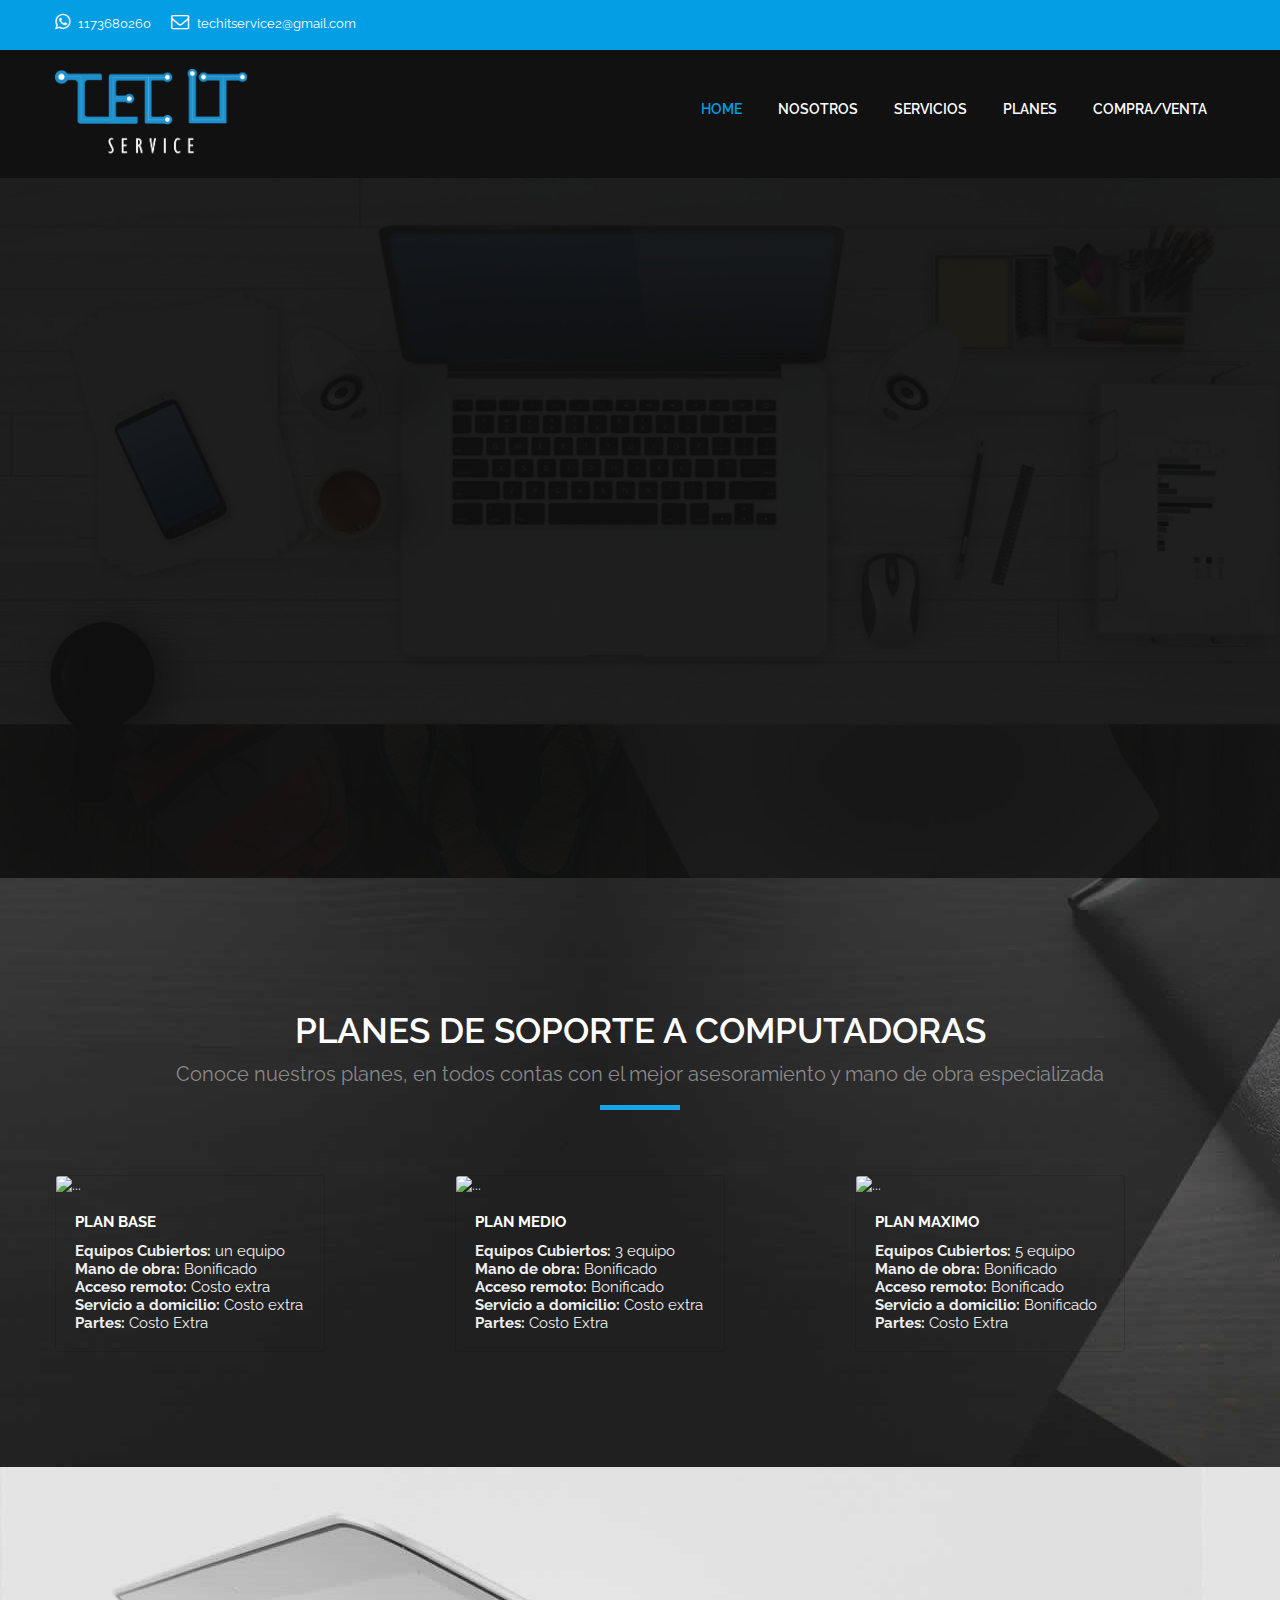
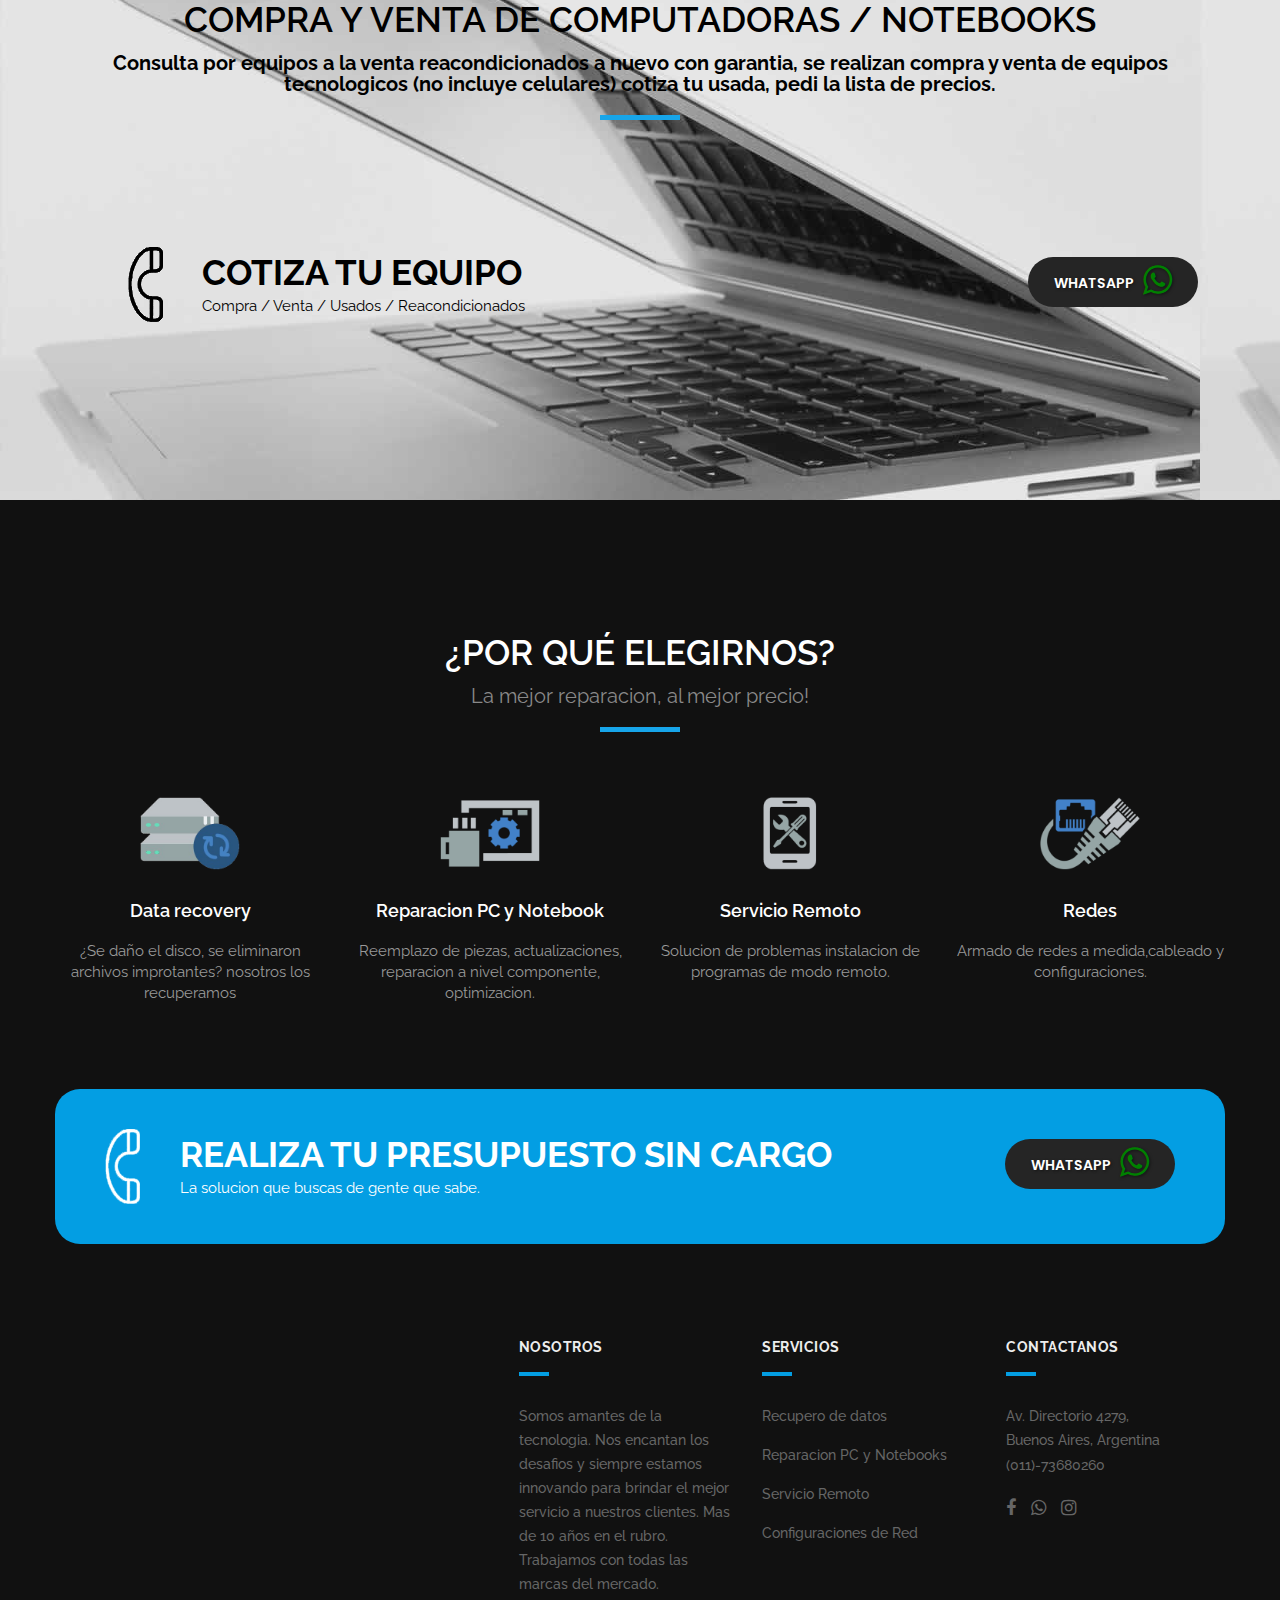
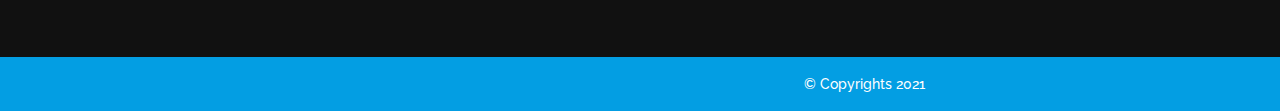
==== commit dd0111df: "cobertura planes" ====
--- a/index.html
+++ b/index.html
@@ -361,49 +361,49 @@
       </div>
       <div class="row">
         <div class="col-lg-4 col-md-4 col-sm-4 col-xs-12">
-          <div class="full text_align_left margin_bottom_30 m-4">
-            <div class="left">
-              <div class="icon"> <img src="images/it_service/i1.png" alt="#" /> </div>
-            </div>
-            <h4 class="theme_color">PLAN BASE</h4>
-            <ul>
-              <li><b> Equipos Cubiertos:</b> un equipo</li>
-              <li><b> Mano de obra: </b> Bonificado </li>
-              <li><b>Acceso remoto: </b> Costo extra</li>
-              <li><b> Servicio a domicilio:</b> Costo extra</li>
-              <li><b>Partes: </b> Costo Extra</li>
-            </ul>
-         
+          <div class="card bg-transparent
+          " style="width: 18rem;">
+            <img src="/service-tec-it/images/it_service/plan1.jpg" class="card-img-top" alt="...">
+            <div class="card-body">
+              <h5 class="card-title" style="color: white;">Plan Base</h5>
+                <ul  class="card-text">
+                  <li><b> Equipos Cubiertos:</b> un equipo</li>
+                  <li><b> Mano de obra: </b> Bonificado </li>
+                  <li><b>Acceso remoto: </b> Costo extra</li>
+                  <li><b> Servicio a domicilio:</b> Costo extra</li>
+                  <li><b>Partes: </b> Costo Extra</li>
+                </ul>
+            </div>
           </div>
         </div>
         <div class="col-lg-4 col-md-4 col-sm-4 col-xs-12">
-          <div class="full text_align_left margin_bottom_30 m-4">
-            <div class="left">
-              <div class="icon"> <img src="images/it_service/i2.png" alt="#" /> </div>
-            </div>
-            <h4 class="theme_color">PLAN MEDIO</h4>
-            <ul>
-              <li><b> Equipos Cubiertos:</b> maximo 3 equipo</li>
-              <li><b> Mano de obra: </b> Bonificado </li>
-              <li><b>Acceso remoto: </b> Bonificado</li>
-              <li><b> Servicio a domicilio:</b> Costo extra</li>
-              <li><b>Partes: </b> Costo Extra</li>
-            </ul>
+          <div class="card bg-transparent" style="width: 18rem;">
+            <img src="/service-tec-it/images/it_service/plan2.jpg" class="card-img-top" alt="...">
+            <div class="card-body">
+              <h5 class="card-title" style="color: white;">Plan Medio</h5>
+              <ul class="card-text">
+                <li><b> Equipos Cubiertos:</b> 3 equipo</li>
+                <li><b> Mano de obra: </b> Bonificado </li>
+                <li><b>Acceso remoto: </b> Bonificado</li>
+                <li><b> Servicio a domicilio:</b> Costo extra</li>
+                <li><b>Partes: </b> Costo Extra</li>
+              </ul>
+            </div>
           </div>
         </div>
         <div class="col-lg-4 col-md-4 col-sm-4 col-xs-12">
-          <div class="full text_align_left margin_bottom_30 m-4">
-            <div class="left">
-              <div class="icon"> <img src="images/it_service/i3.png" alt="#" /> </div>
-            </div>
-            <h4 class="theme_color">PLAN FULL</h4>
-            <ul>
-              <li><b> Equipos Cubiertos:</b> maximo 5 equipo</li>
-              <li><b> Mano de obra: </b> Bonificado </li>
-              <li><b>Acceso remoto: </b> Bonificado</li>
-              <li><b> Servicio a domicilio:</b> Bonificado</li>
-              <li><b>Partes: </b> Costo Extra</li>
-            </ul>
+          <div class="card bg-transparent" style="width: 18rem;">
+            <img src="/service-tec-it/images/it_service/plan3.jpg" class="card-img-top" alt="...">
+            <div class="card-body">
+              <h5 class="card-title" style="color: white;">Plan Maximo</h5>
+              <ul class="card-text">
+                <li><b> Equipos Cubiertos:</b> 5 equipo</li>
+                <li><b> Mano de obra: </b> Bonificado </li>
+                <li><b>Acceso remoto: </b> Bonificado</li>
+                <li><b> Servicio a domicilio:</b> Bonificado</li>
+                <li><b>Partes: </b> Costo Extra</li>
+              </ul>
+            </div>
           </div>
         </div>
 
@@ -427,13 +427,13 @@
           <div class="full">
             <div class="main_heading text_align_center"id='Productos'>
               <h2 style="color: black;">COMPRA Y VENTA DE COMPUTADORAS / NOTEBOOKS </h2>
-              <p class="large" style="color: black; font-weight: bold;">Tomamos tu usada como parte de pago en el armado de una nueva pc, consulta por equipos a la venta via whatsapp se realizan compra y venta de equipos tecnologicos (no incluye celulares) cotiza tu usada, pedinos lista de precios actualizada.</p>
-            </div>
-            <div class="contact_us_section" style="border-radius: 25px;">
-              <div class="call_icon"> <img src="images/it_service/phone_icon.png" alt="#"> </div>
-              <div class="inner_cont">
-                <h2>Cotiza tu equipo</h2>
-                <p>Compra / Venta / Usados / Reacondicionados</p>
+              <p class="large" style="color: black; font-weight: bold;">Consulta por equipos a la venta reacondicionados a nuevo con garantia, se realizan compra y venta de equipos tecnologicos (no incluye celulares) cotiza tu usada, pedi la lista de precios.</p>
+            </div>
+            <div class="contact_us_section m-4 bg-transparent" style="border-radius: 25px;">
+              <div class="call_icon"> <img src="images/it_service/phone_icon_black.png" alt="#"> </div>
+              <div class="inner_cont" style="color: black;">
+                <h2 style="color: black;">Cotiza tu equipo</h2>
+                <p style="color: black;">Compra / Venta / Usados / Reacondicionados</p>
               </div>
               <div class="button_Section_cont"> <a class="btn dark_gray_bt" href="https://wa.me/+5491173680260" target="_blank"> Whatsapp &nbsp; <i class="fa fa-whatsapp fa-lg" style="font-size:34px;color:green"></i></a></div>
             </div>
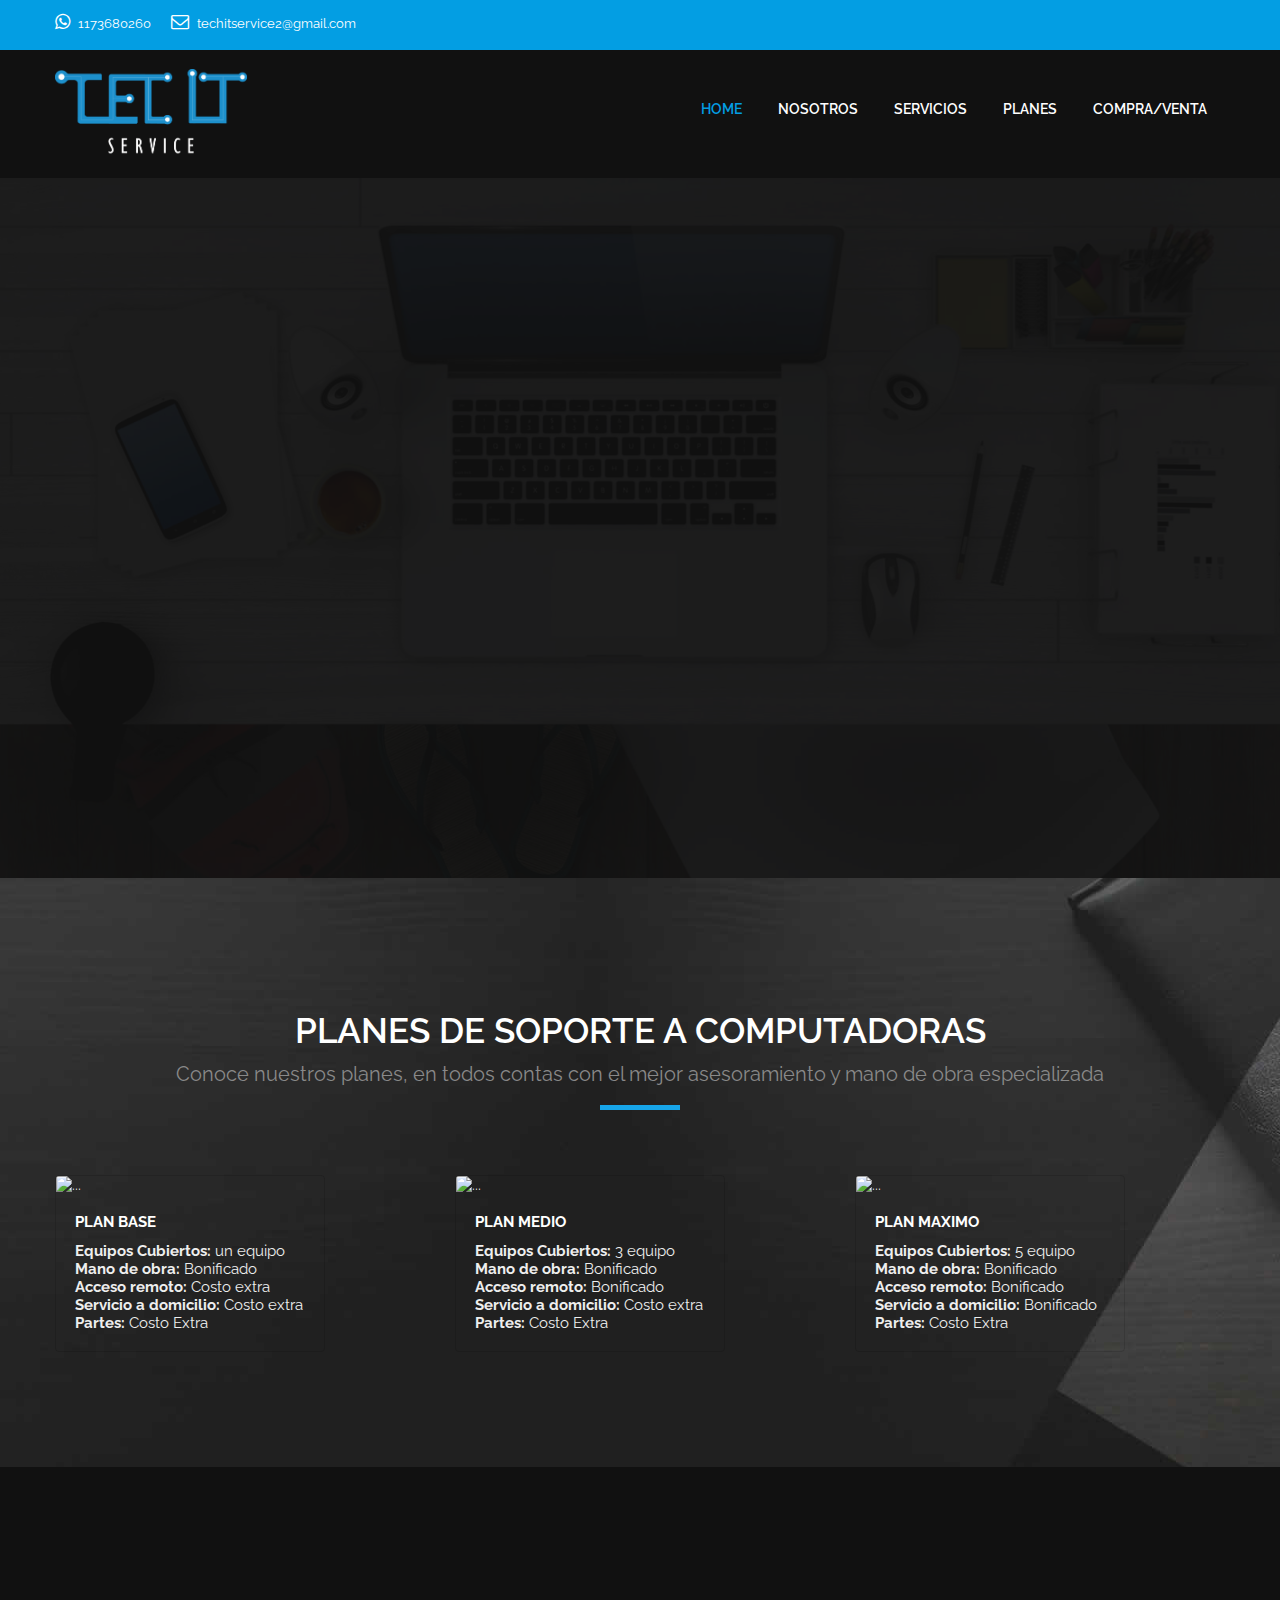
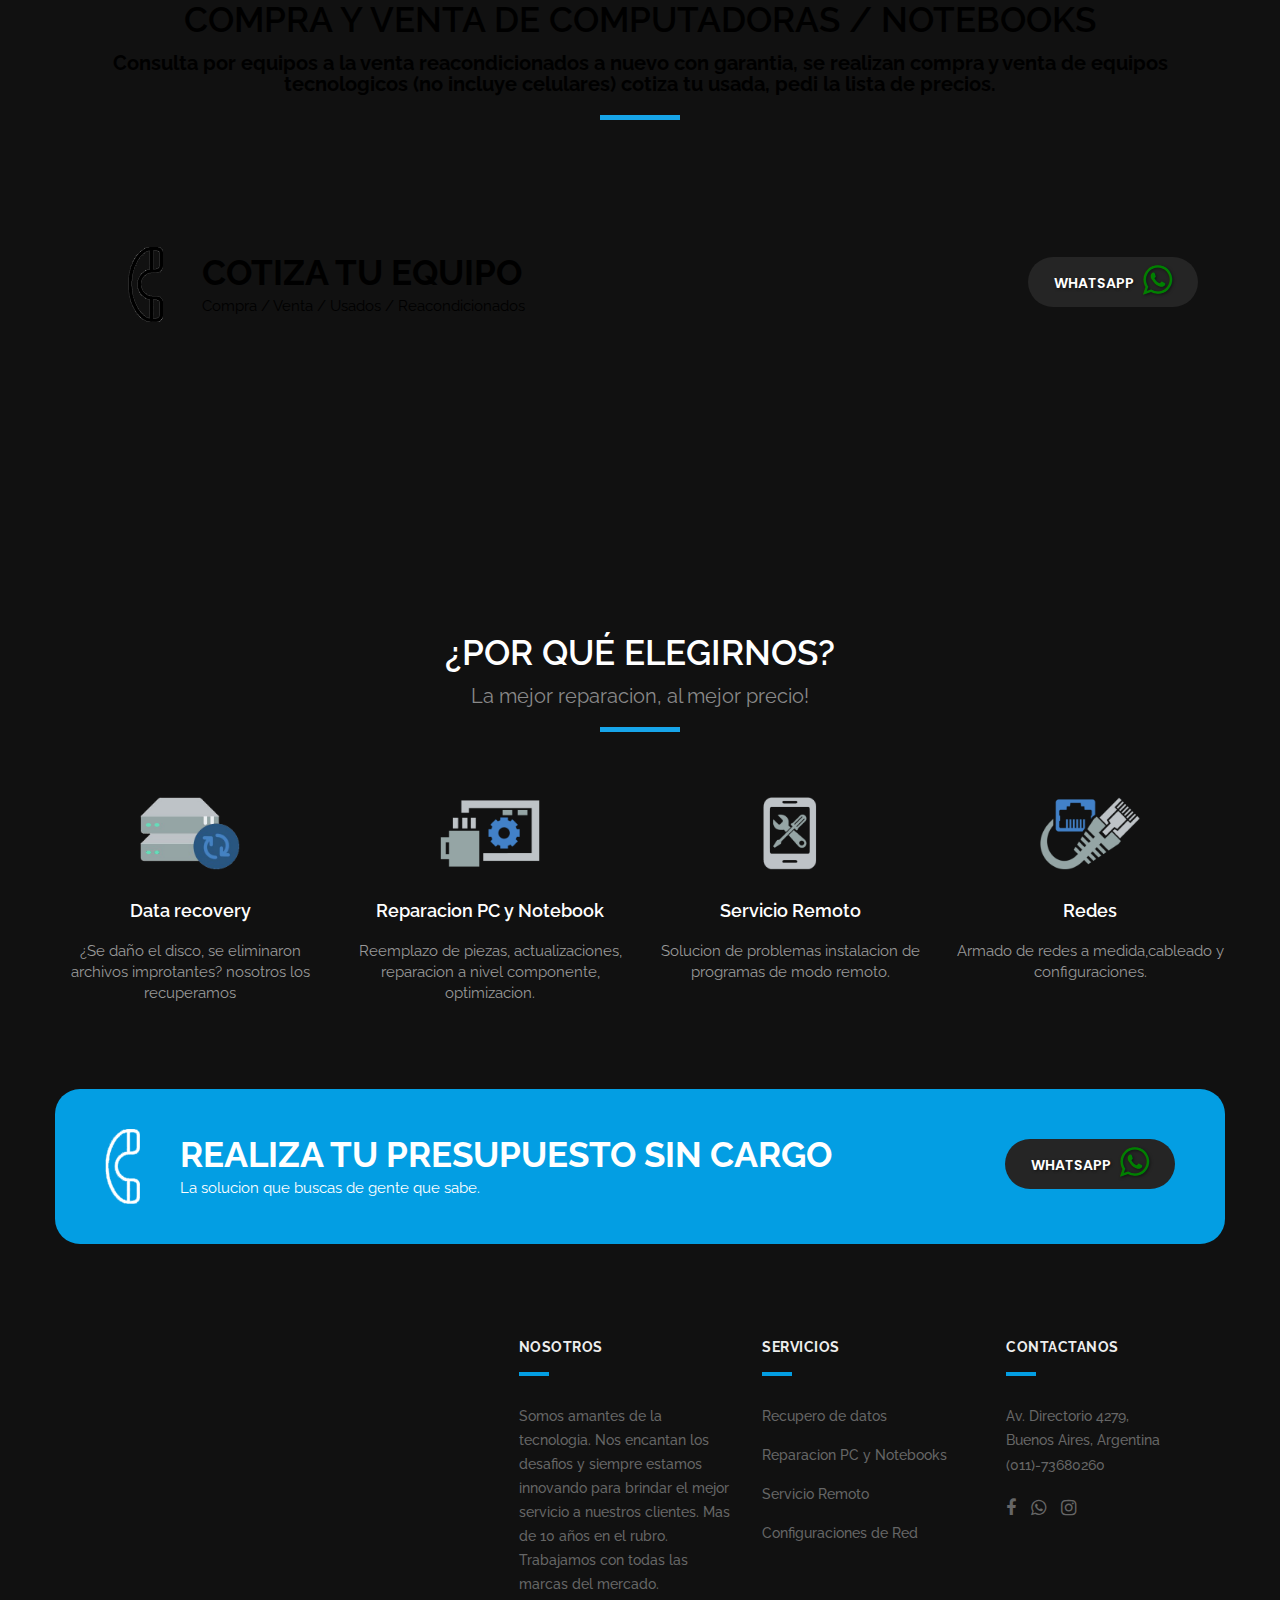
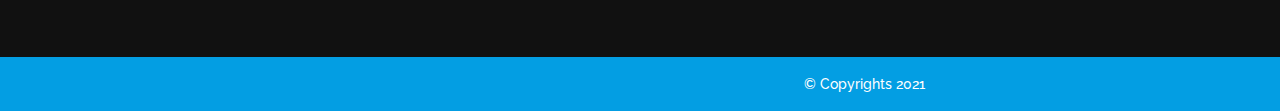
==== commit 47d614f3: "cobertura planes" ====
--- a/index.html
+++ b/index.html
@@ -419,7 +419,10 @@
   
   <!-- section compra/venta-->
   <div class="section padding_layout_1" 
-  style="background-image: url(./images/it_service/post-01.jpg);"
+  style="background-image: url(./images/it_service/post-01.jpg); background-repeat: no-repeat;
+  background-attachment: fixed;
+  background-position: center;
+  background-size: cover;"
   >
     <div class="container">
       <div class="row">
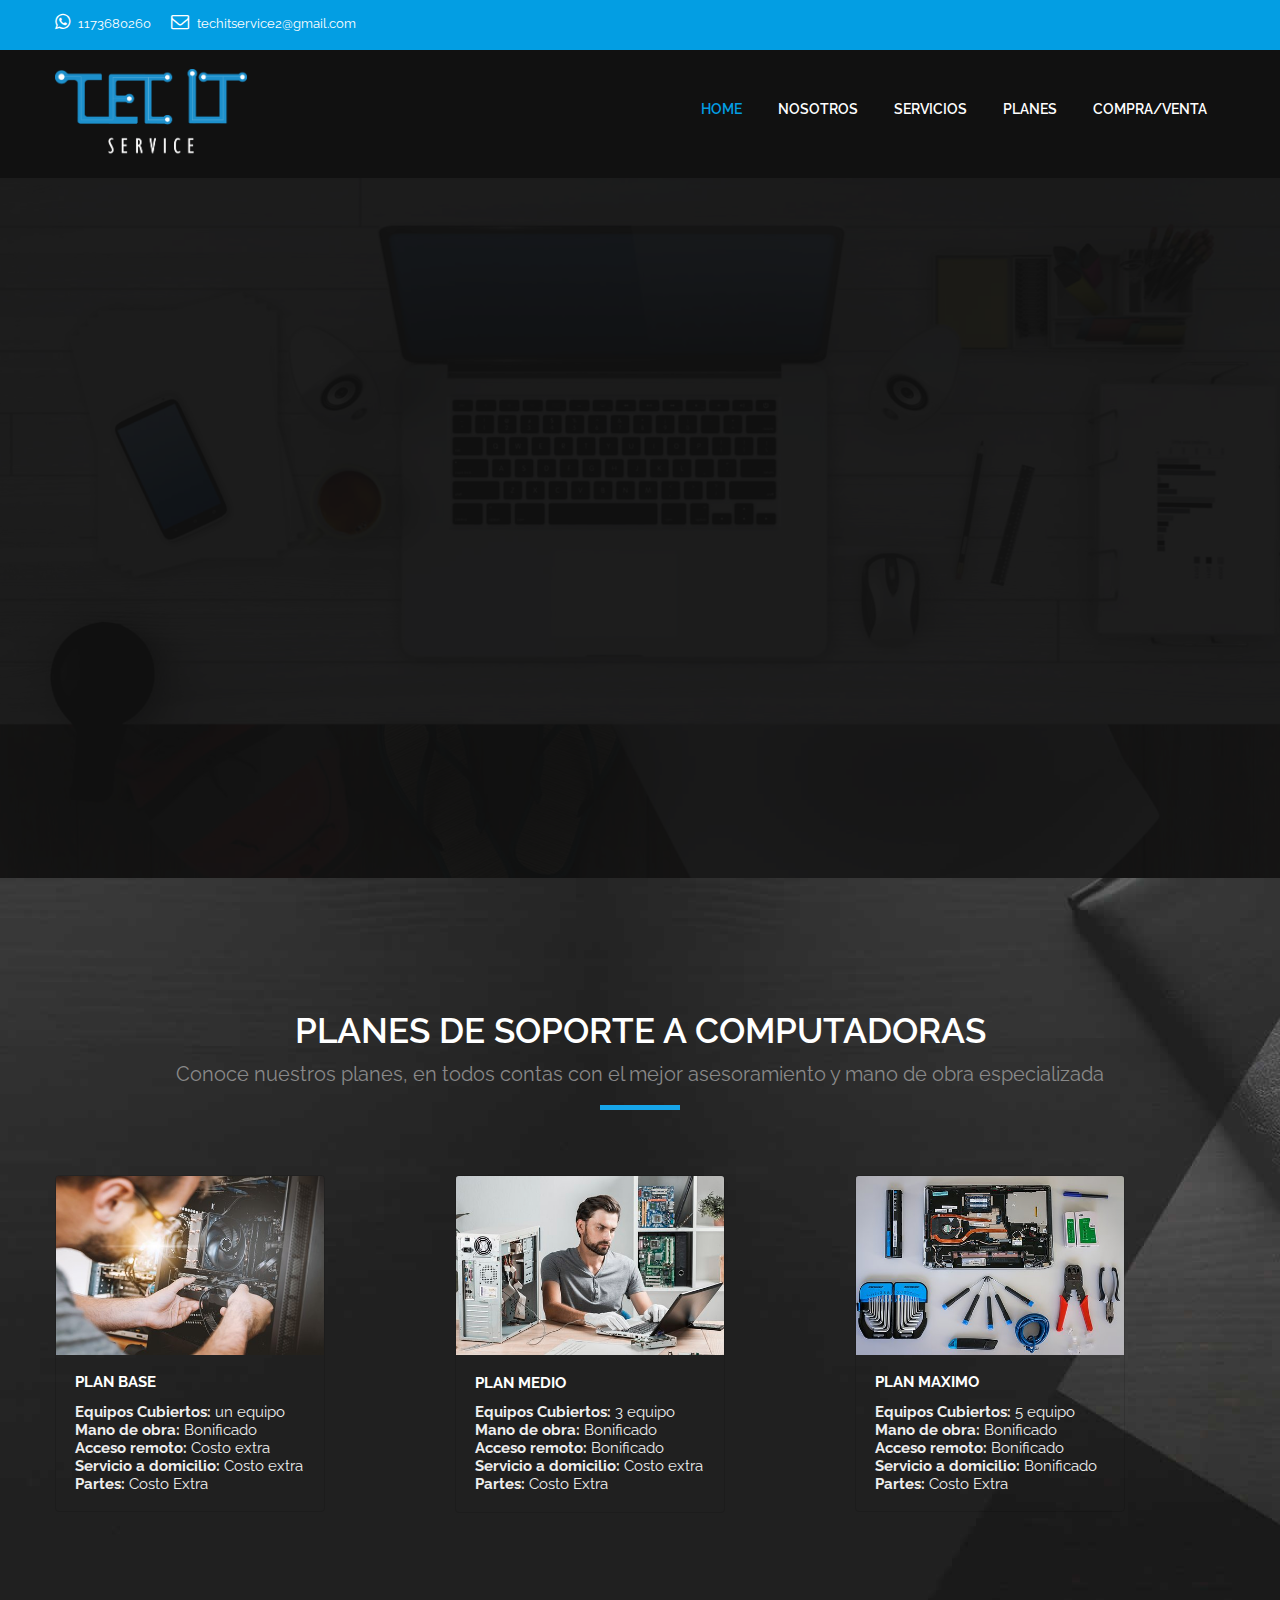
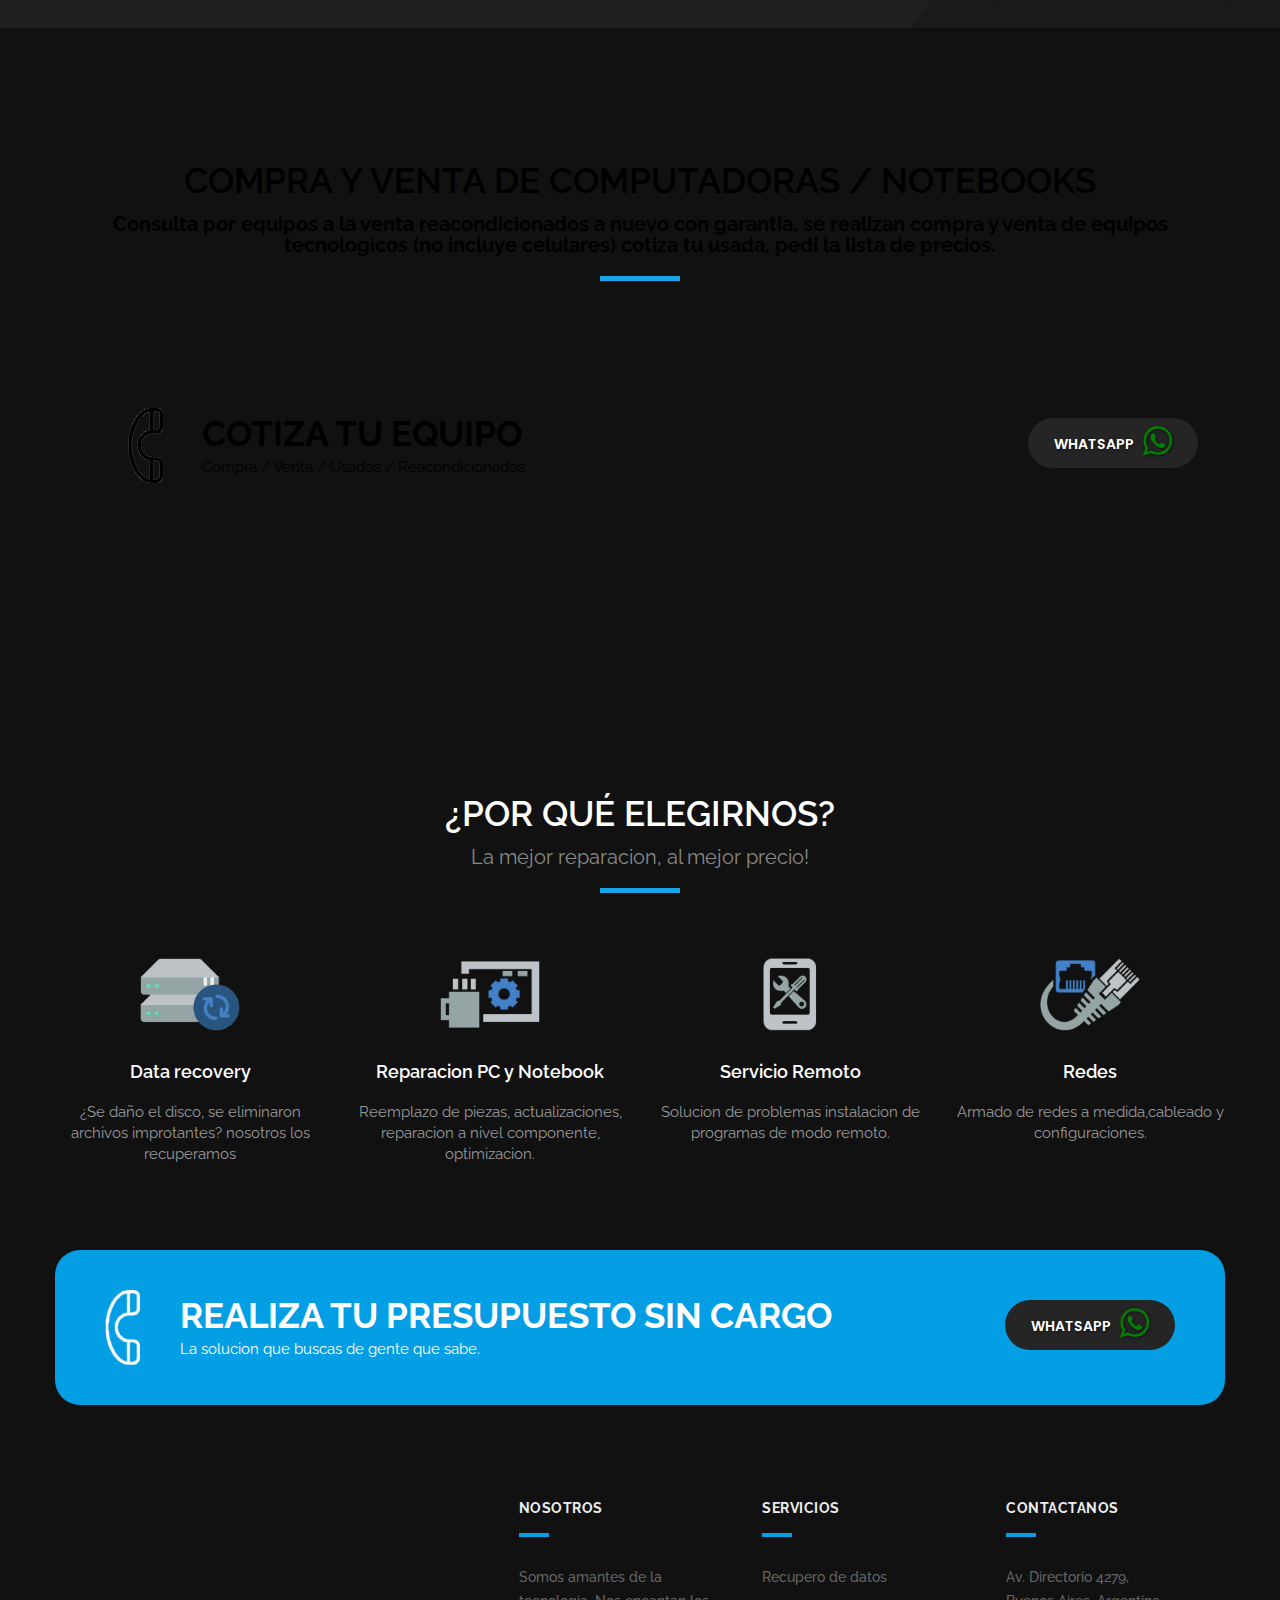
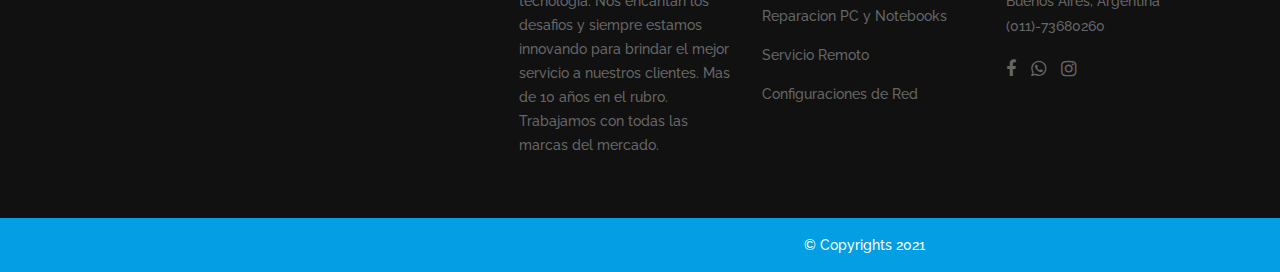
==== commit d84c5433: "cobertura planes" ====
--- a/index.html
+++ b/index.html
@@ -363,7 +363,7 @@
         <div class="col-lg-4 col-md-4 col-sm-4 col-xs-12">
           <div class="card bg-transparent
           " style="width: 18rem;">
-            <img src="/service-tec-it/images/it_service/plan1.jpg" class="card-img-top" alt="...">
+            <img src="./images/it_service/plan1.jpg" class="card-img-top" alt="...">
             <div class="card-body">
               <h5 class="card-title" style="color: white;">Plan Base</h5>
                 <ul  class="card-text">
@@ -378,7 +378,7 @@
         </div>
         <div class="col-lg-4 col-md-4 col-sm-4 col-xs-12">
           <div class="card bg-transparent" style="width: 18rem;">
-            <img src="/service-tec-it/images/it_service/plan2.jpg" class="card-img-top" alt="...">
+            <img src="./images/it_service/plan2.jpg" class="card-img-top" alt="...">
             <div class="card-body">
               <h5 class="card-title" style="color: white;">Plan Medio</h5>
               <ul class="card-text">
@@ -393,7 +393,7 @@
         </div>
         <div class="col-lg-4 col-md-4 col-sm-4 col-xs-12">
           <div class="card bg-transparent" style="width: 18rem;">
-            <img src="/service-tec-it/images/it_service/plan3.jpg" class="card-img-top" alt="...">
+            <img src="./images/it_service/plan3.jpg" class="card-img-top" alt="...">
             <div class="card-body">
               <h5 class="card-title" style="color: white;">Plan Maximo</h5>
               <ul class="card-text">
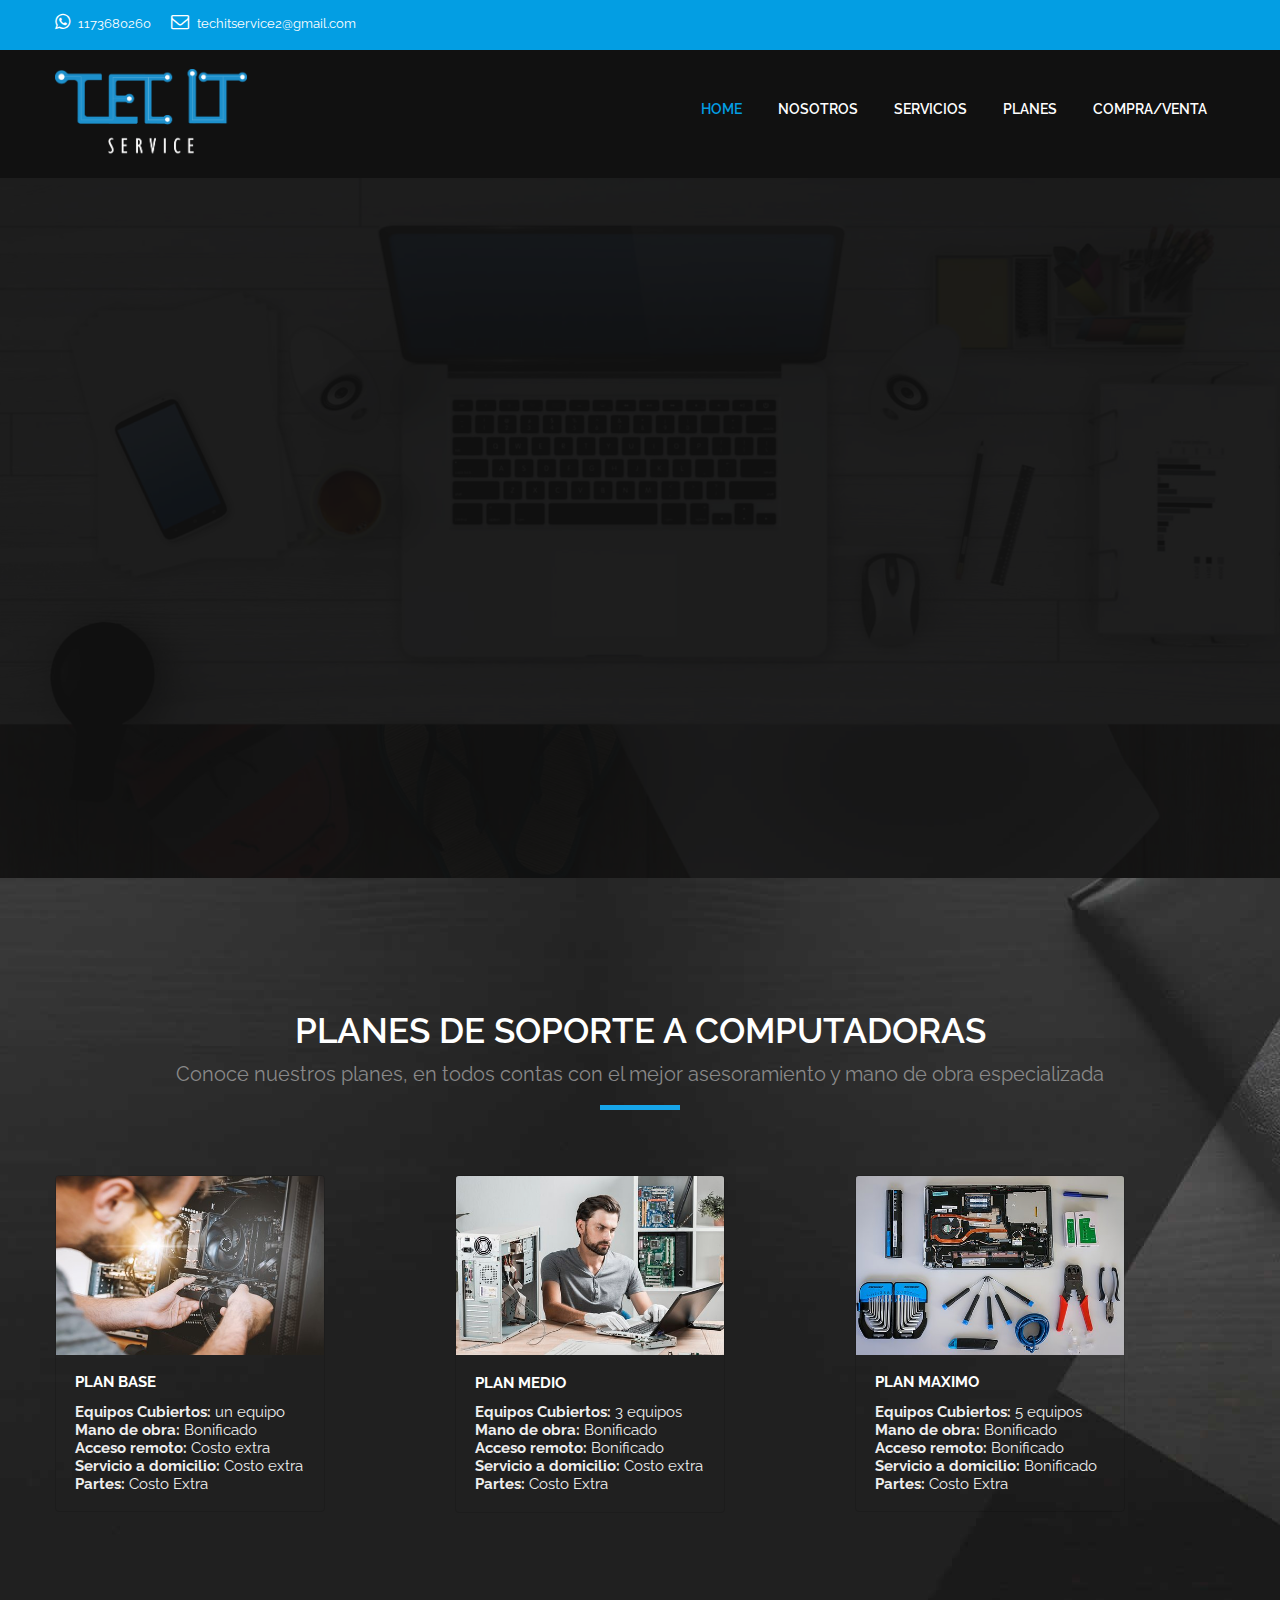
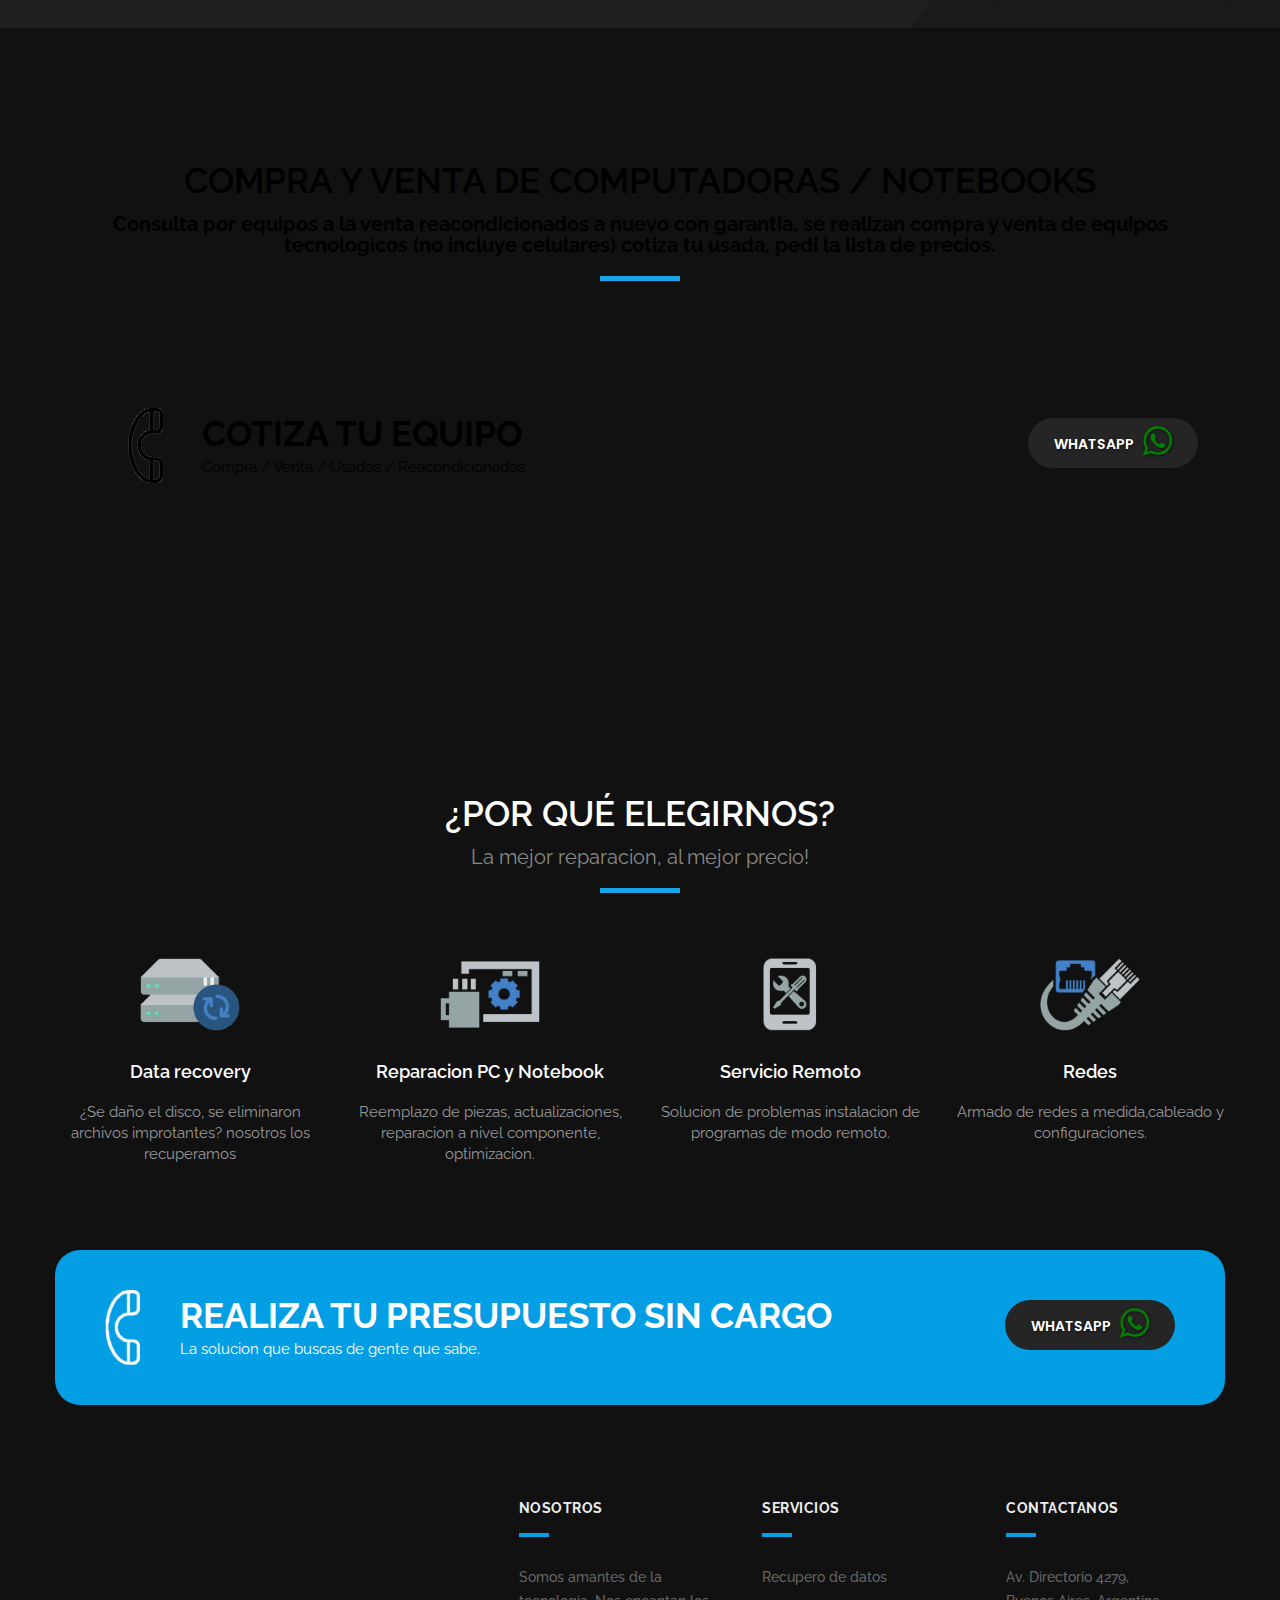
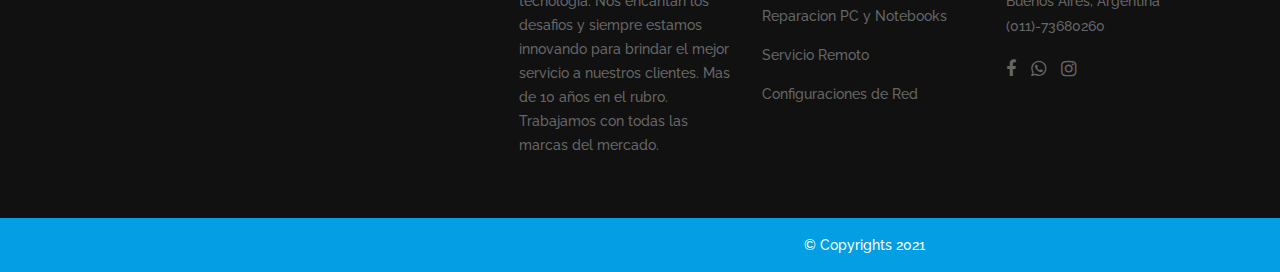
==== commit 79eaf821: "cobertura planes" ====
--- a/index.html
+++ b/index.html
@@ -345,9 +345,9 @@
 
   
   <!-- section Planes-->
-  <div class="section padding_layout_1" 
-  style="background-image: url(./images/it_service/inner_page_banner.jpg);"
-  >
+      <div class="section padding_layout_1" 
+    style="background-image: url(./images/it_service/inner_page_banner.jpg);"
+    >
     <div class="container">
       <div class="row">
         <div class="col-md-12">
@@ -363,17 +363,17 @@
         <div class="col-lg-4 col-md-4 col-sm-4 col-xs-12">
           <div class="card bg-transparent
           " style="width: 18rem;">
-            <img src="./images/it_service/plan1.jpg" class="card-img-top" alt="...">
-            <div class="card-body">
-              <h5 class="card-title" style="color: white;">Plan Base</h5>
-                <ul  class="card-text">
-                  <li><b> Equipos Cubiertos:</b> un equipo</li>
-                  <li><b> Mano de obra: </b> Bonificado </li>
-                  <li><b>Acceso remoto: </b> Costo extra</li>
-                  <li><b> Servicio a domicilio:</b> Costo extra</li>
-                  <li><b>Partes: </b> Costo Extra</li>
-                </ul>
-            </div>
+          <img src="./images/it_service/plan1.jpg" class="card-img-top" alt="...">
+          <div class="card-body">
+            <h5 class="card-title" style="color: white;">Plan Base</h5>
+            <ul  class="card-text">
+              <li><b>Equipos Cubiertos:</b> un equipo</li>
+              <li><b>Mano de obra: </b> Bonificado </li>
+              <li><b>Acceso remoto: </b> Costo extra</li>
+              <li><b>Servicio a domicilio:</b> Costo extra</li>
+              <li><b>Partes: </b> Costo Extra</li>
+            </ul>
+          </div>
           </div>
         </div>
         <div class="col-lg-4 col-md-4 col-sm-4 col-xs-12">
@@ -382,10 +382,10 @@
             <div class="card-body">
               <h5 class="card-title" style="color: white;">Plan Medio</h5>
               <ul class="card-text">
-                <li><b> Equipos Cubiertos:</b> 3 equipo</li>
-                <li><b> Mano de obra: </b> Bonificado </li>
+                <li><b>Equipos Cubiertos:</b> 3 equipos</li>
+                <li><b>Mano de obra: </b> Bonificado </li>
                 <li><b>Acceso remoto: </b> Bonificado</li>
-                <li><b> Servicio a domicilio:</b> Costo extra</li>
+                <li><b>Servicio a domicilio:</b> Costo extra</li>
                 <li><b>Partes: </b> Costo Extra</li>
               </ul>
             </div>
@@ -397,25 +397,26 @@
             <div class="card-body">
               <h5 class="card-title" style="color: white;">Plan Maximo</h5>
               <ul class="card-text">
-                <li><b> Equipos Cubiertos:</b> 5 equipo</li>
-                <li><b> Mano de obra: </b> Bonificado </li>
+                <li><b>Equipos Cubiertos:</b> 5 equipos</li>
+                <li><b>Mano de obra: </b> Bonificado </li>
                 <li><b>Acceso remoto: </b> Bonificado</li>
-                <li><b> Servicio a domicilio:</b> Bonificado</li>
+                <li><b>Servicio a domicilio:</b> Bonificado</li>
                 <li><b>Partes: </b> Costo Extra</li>
               </ul>
             </div>
           </div>
         </div>
-
+        
       </div>
       
     </div>
   </div>
+
   <!-- end section planes-->
-
-
-
-
+  
+  
+  
+  
   
   <!-- section compra/venta-->
   <div class="section padding_layout_1" 
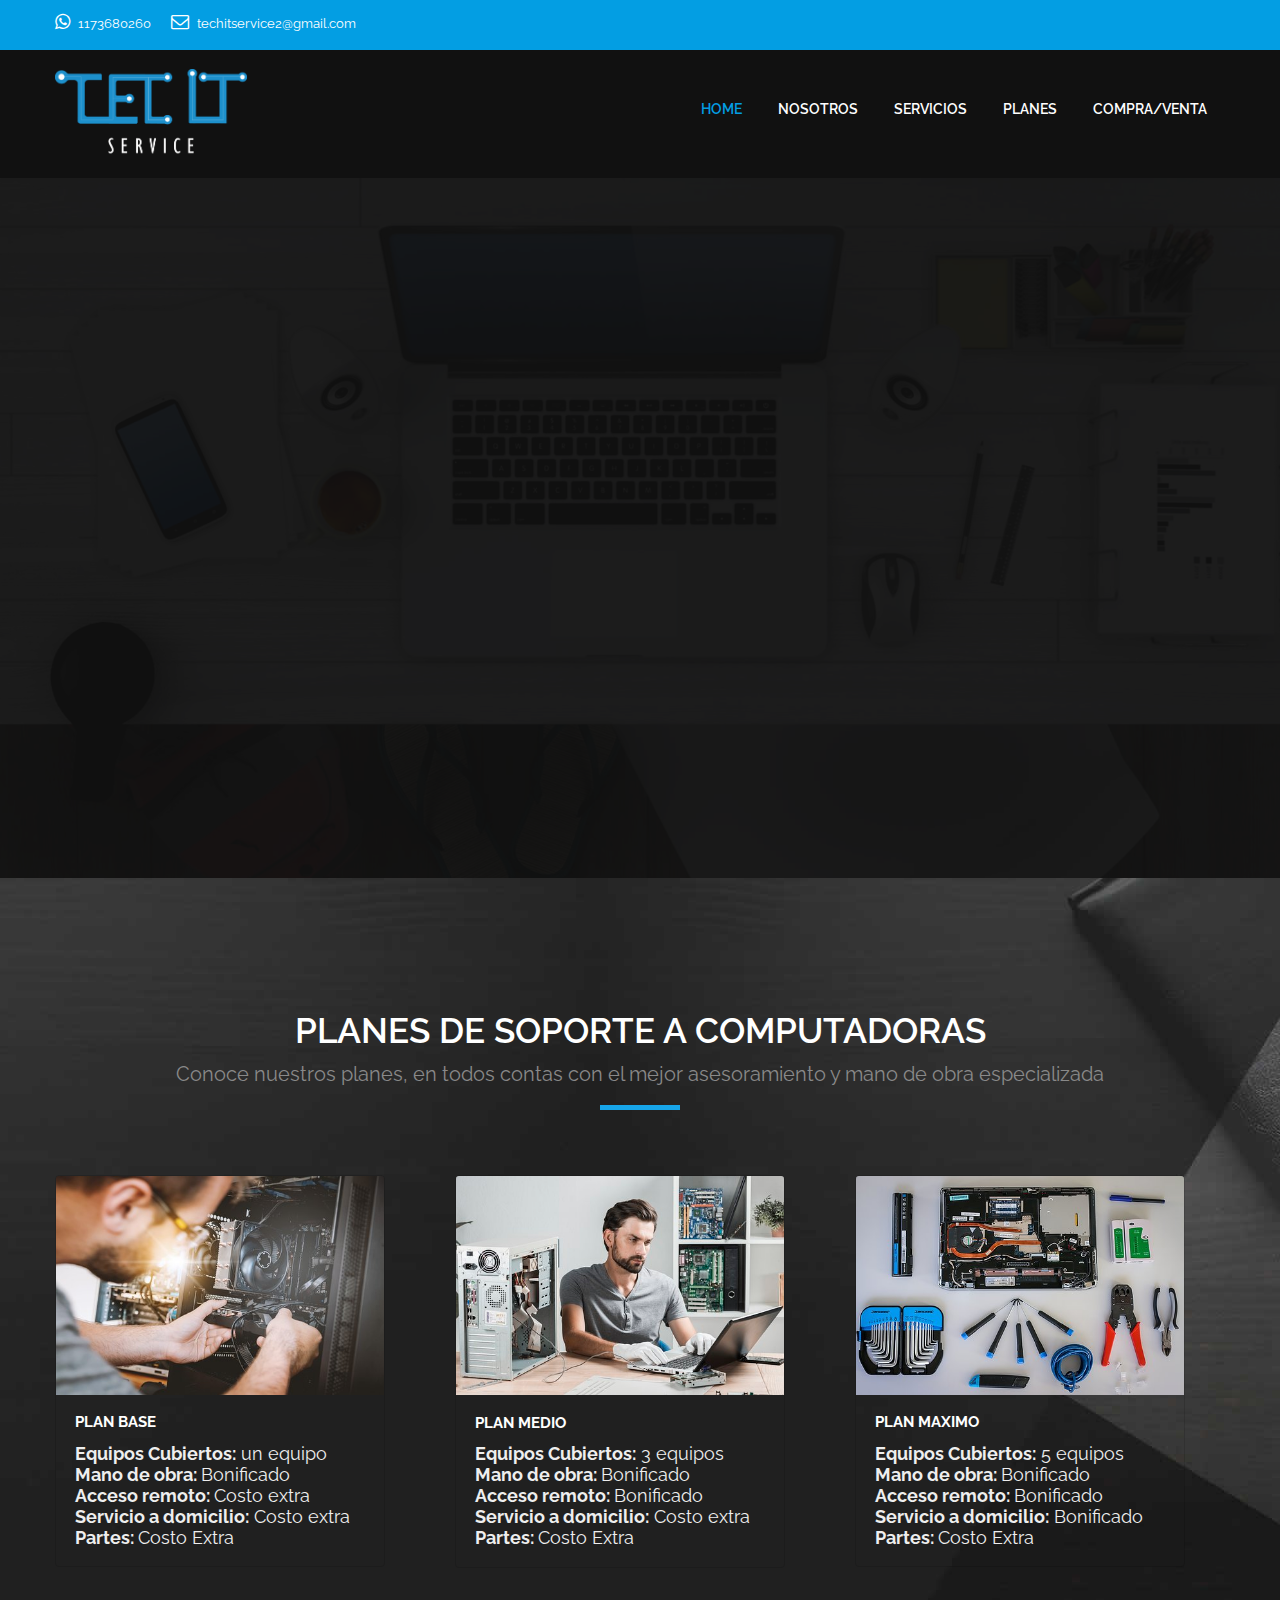
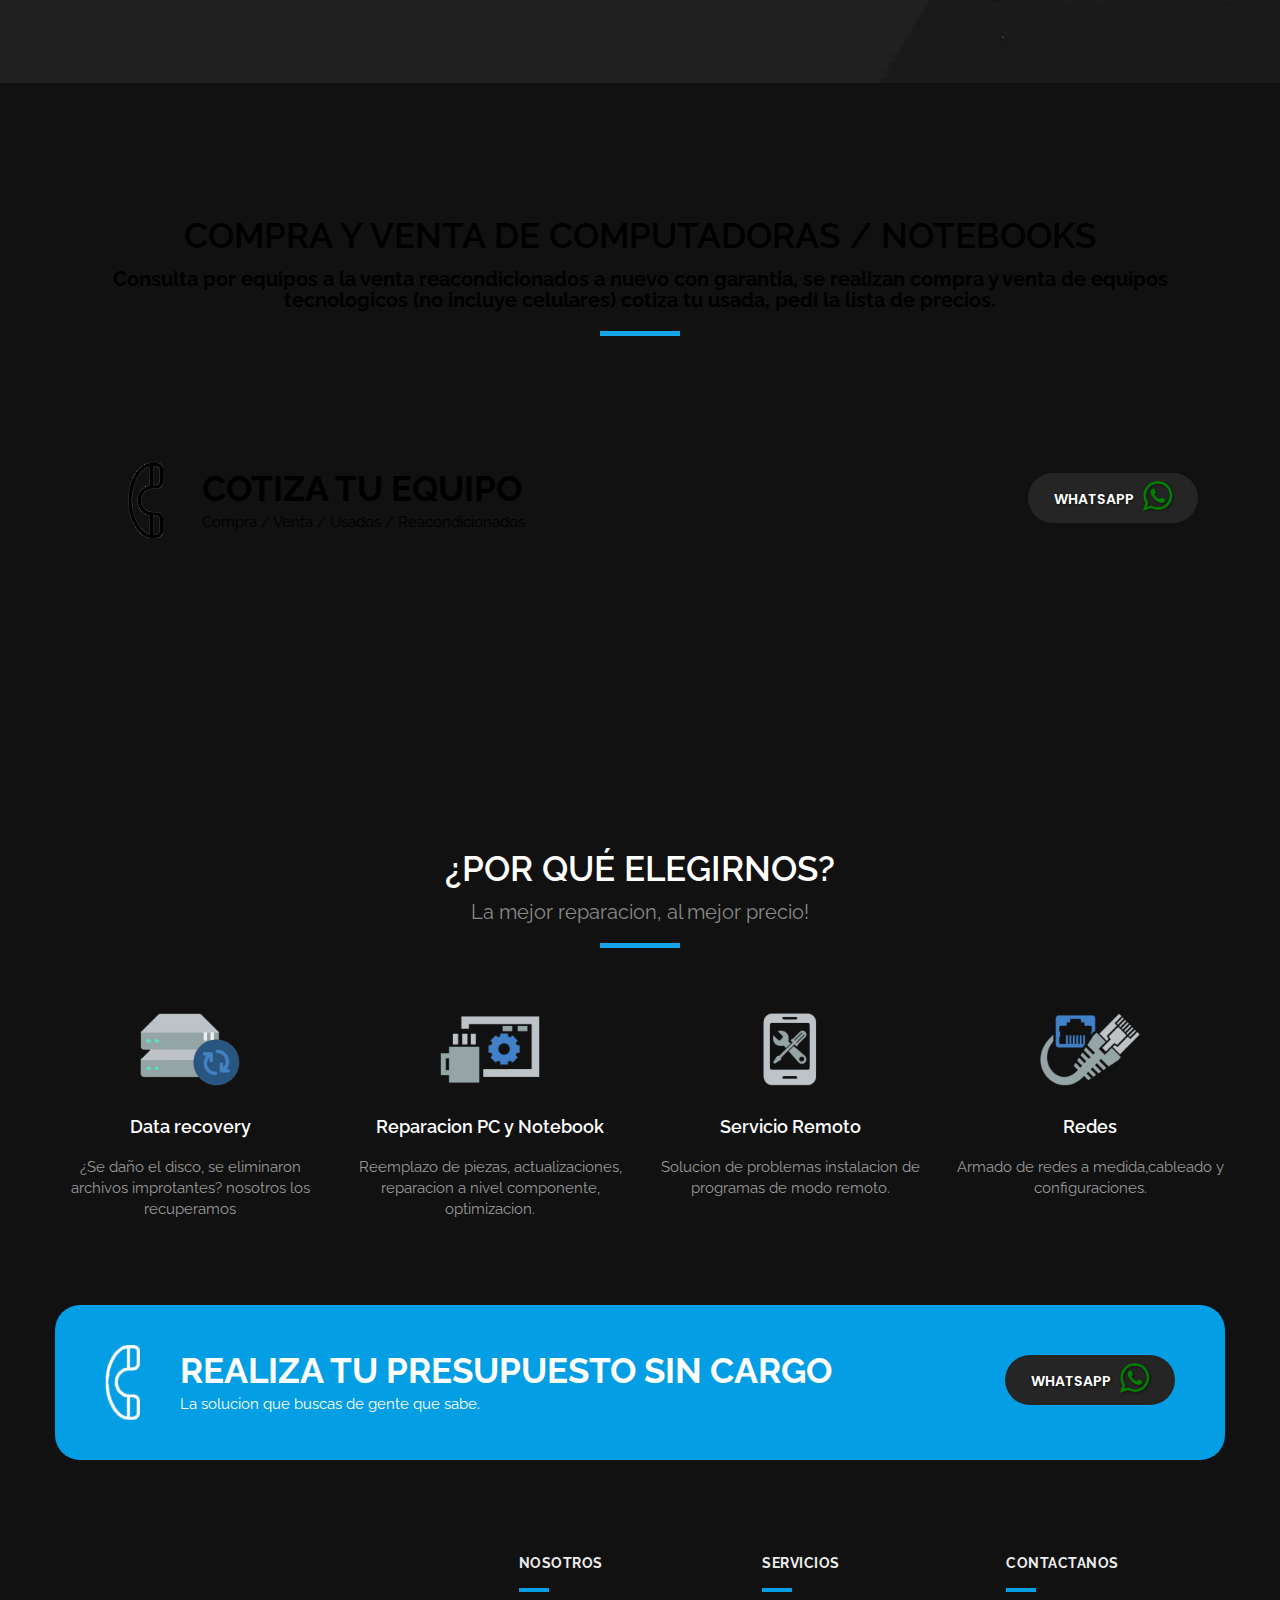
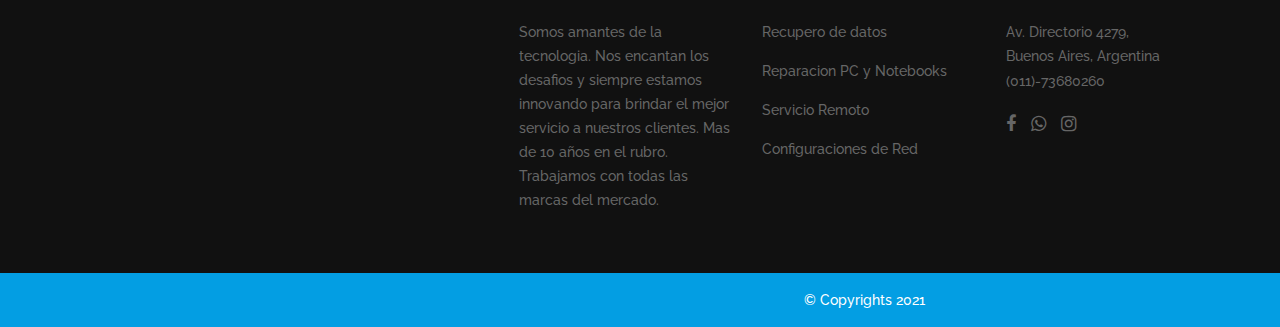
==== commit 2fd22009: "cobertura planes" ====
--- a/index.html
+++ b/index.html
@@ -361,8 +361,7 @@
       </div>
       <div class="row">
         <div class="col-lg-4 col-md-4 col-sm-4 col-xs-12">
-          <div class="card bg-transparent
-          " style="width: 18rem;">
+          <div class="card bg-transparent" style="width: 22rem; font-size: larger;">
           <img src="./images/it_service/plan1.jpg" class="card-img-top" alt="...">
           <div class="card-body">
             <h5 class="card-title" style="color: white;">Plan Base</h5>
@@ -377,7 +376,7 @@
           </div>
         </div>
         <div class="col-lg-4 col-md-4 col-sm-4 col-xs-12">
-          <div class="card bg-transparent" style="width: 18rem;">
+          <div class="card bg-transparent" style="width: 22rem; font-size: larger;">
             <img src="./images/it_service/plan2.jpg" class="card-img-top" alt="...">
             <div class="card-body">
               <h5 class="card-title" style="color: white;">Plan Medio</h5>
@@ -392,7 +391,7 @@
           </div>
         </div>
         <div class="col-lg-4 col-md-4 col-sm-4 col-xs-12">
-          <div class="card bg-transparent" style="width: 18rem;">
+          <div class="card bg-transparent" style="width: 22rem; font-size: larger;">
             <img src="./images/it_service/plan3.jpg" class="card-img-top" alt="...">
             <div class="card-body">
               <h5 class="card-title" style="color: white;">Plan Maximo</h5>
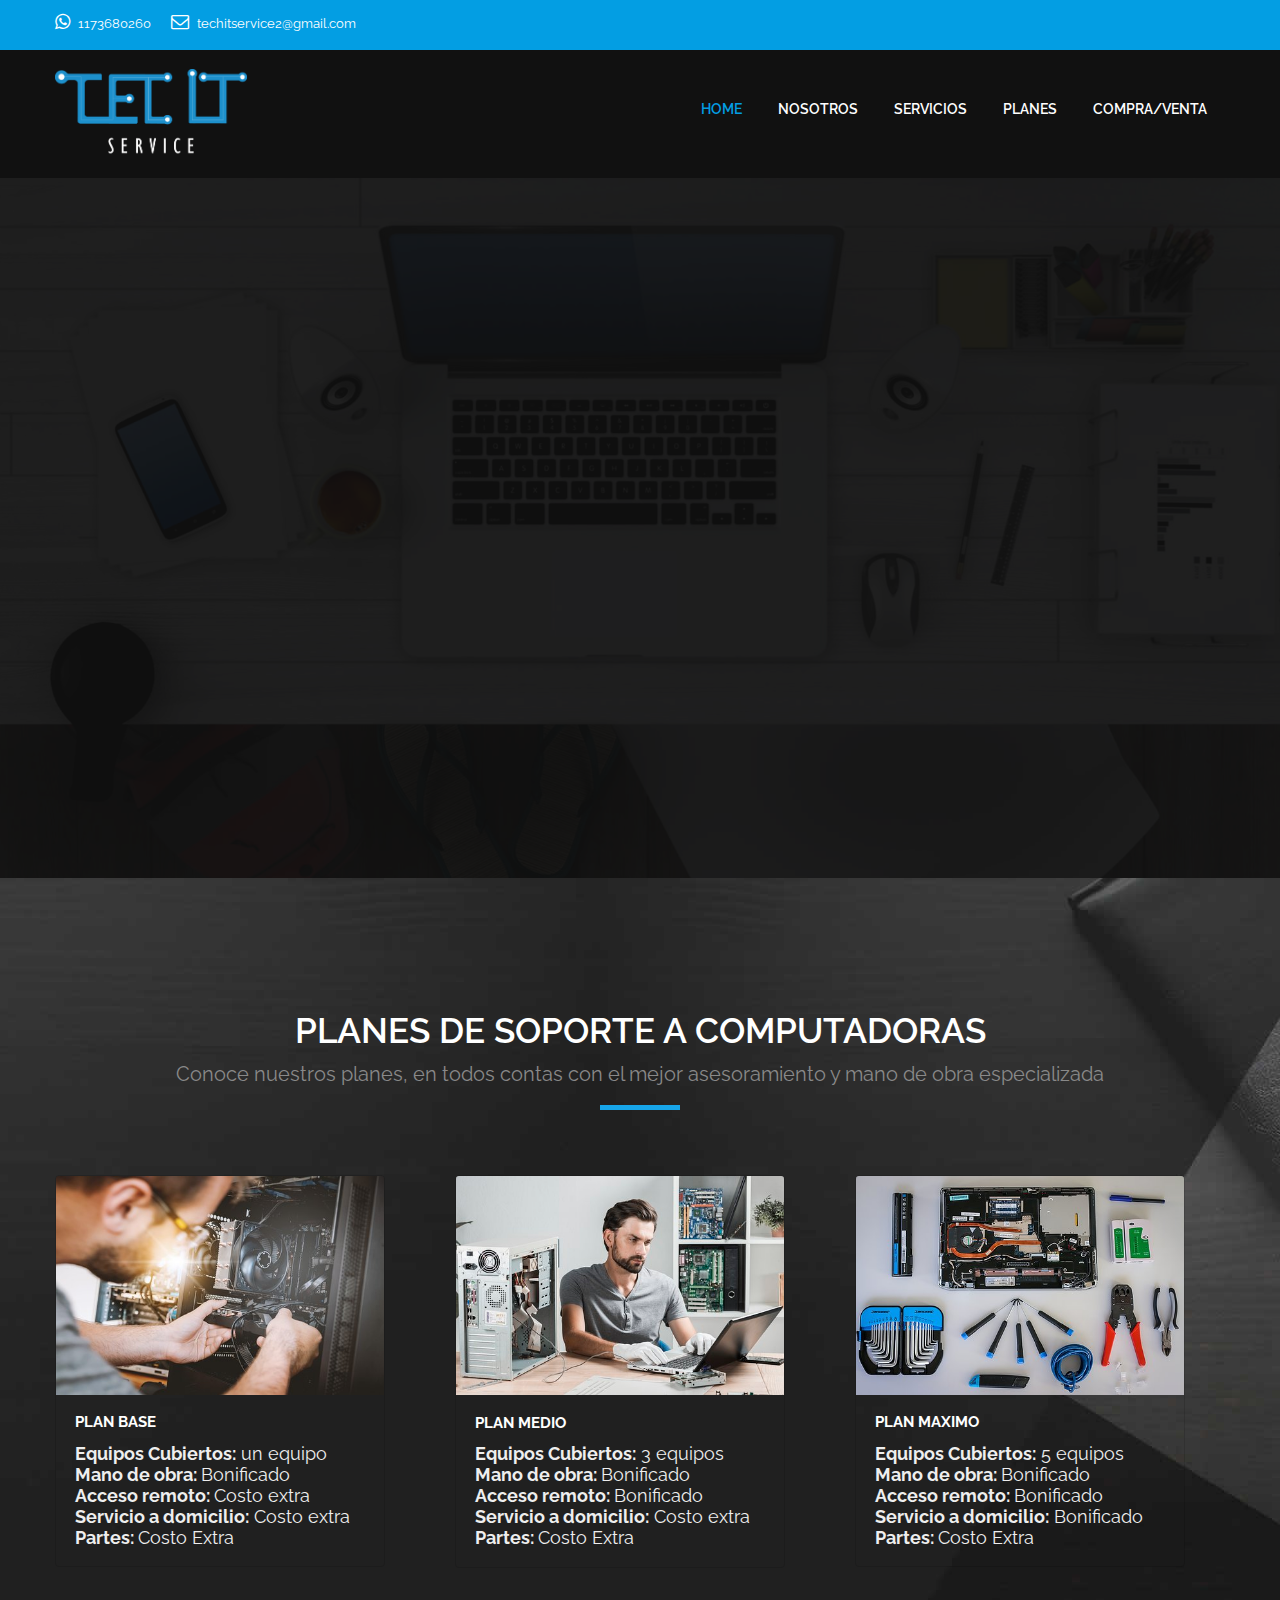
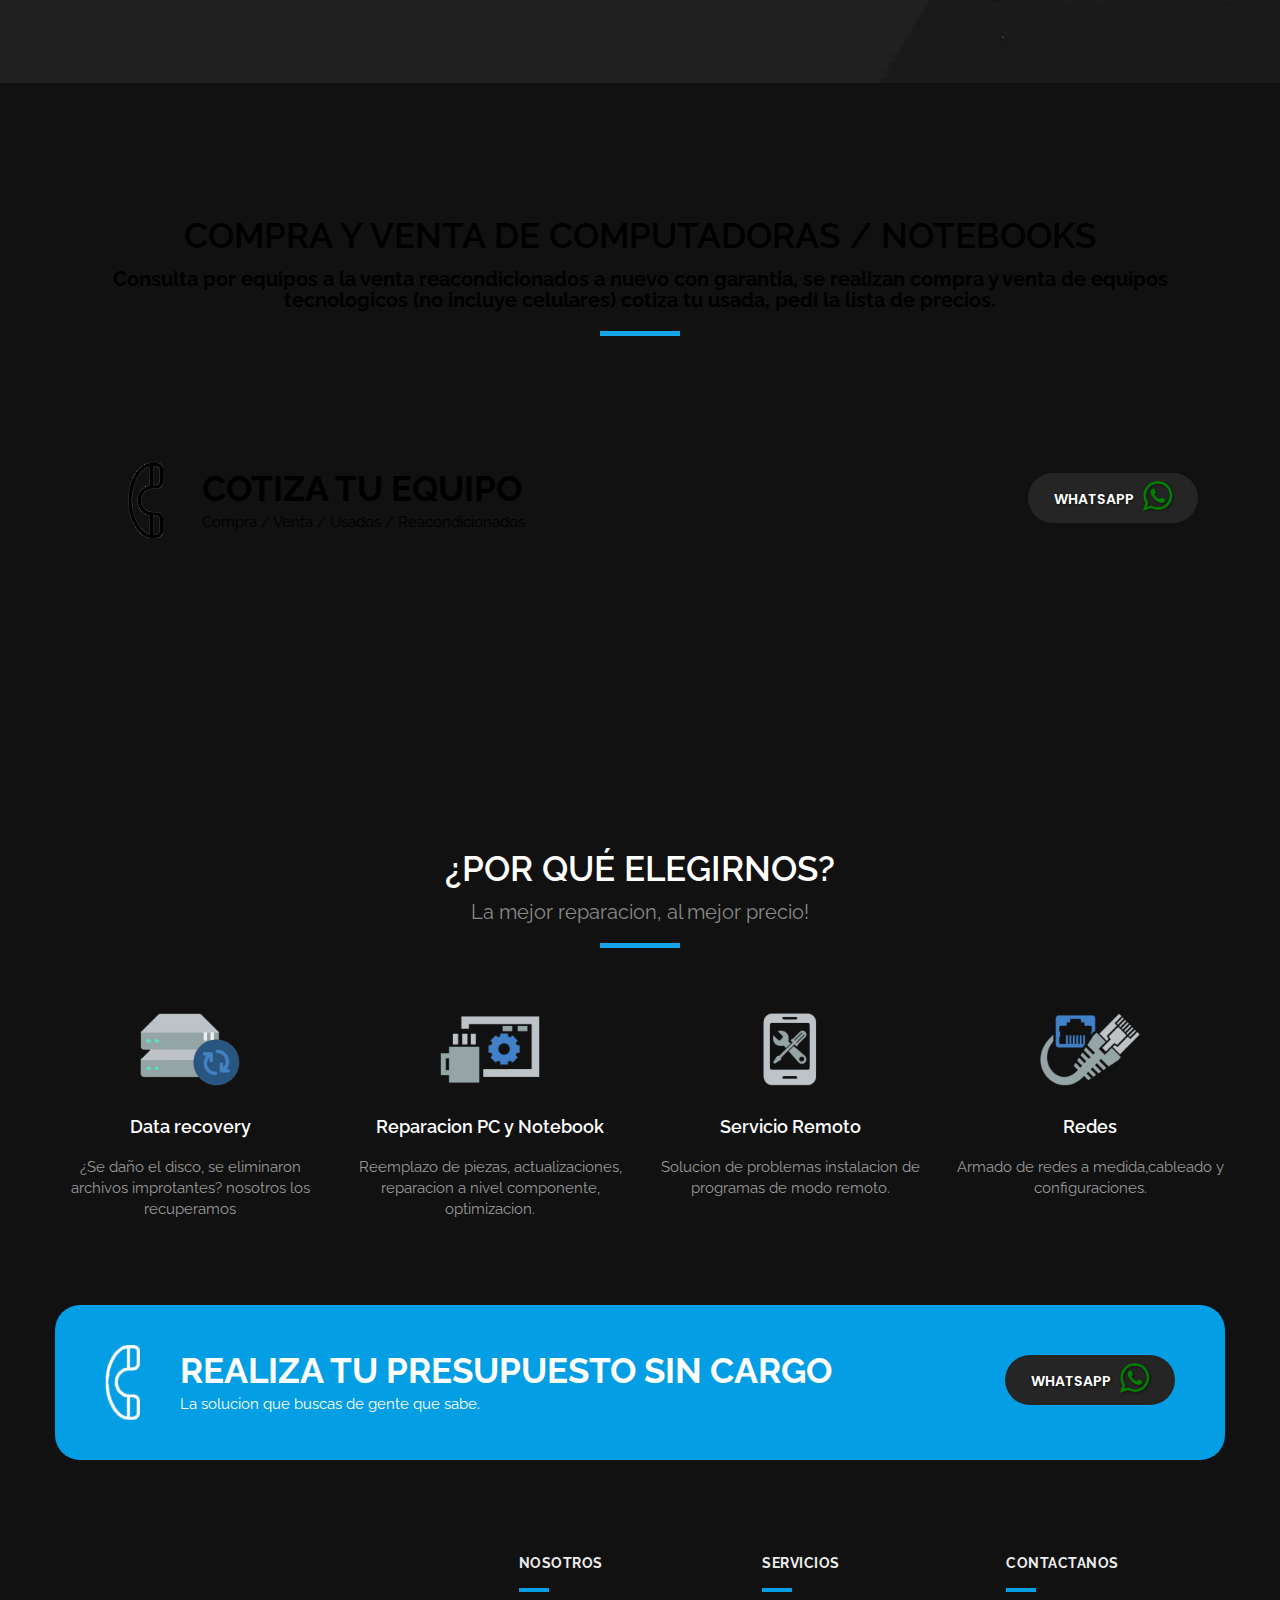
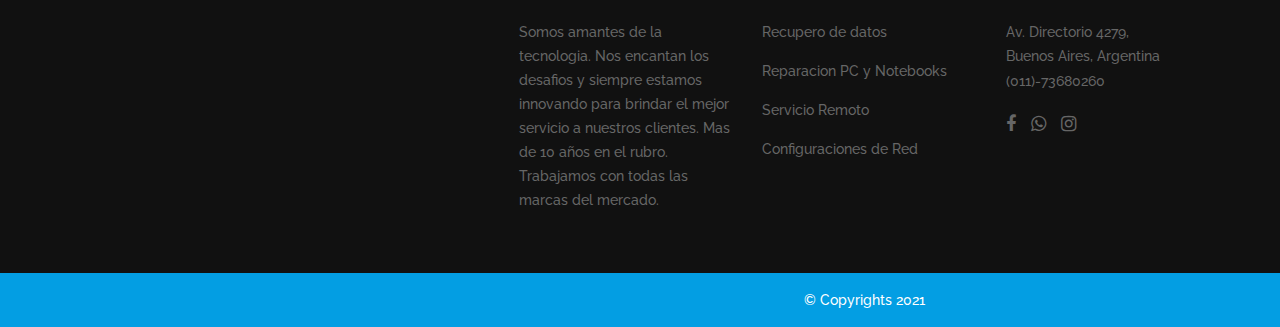
==== commit 7554f95c: "analitics" ====
--- a/index.html
+++ b/index.html
@@ -40,6 +40,19 @@
 <!--Smooth Scroll-->
 <script src="js/smooth-scroll.min.js"></script>
 
+
+
+
+<!-- Google tag (gtag.js) - Google Analytics -->
+<script async src="https://www.googletagmanager.com/gtag/js?id=G-1TQZHZN79B">
+</script>
+<script>
+  window.dataLayer = window.dataLayer || [];
+  function gtag(){dataLayer.push(arguments);}
+  gtag('js', new Date());
+
+  gtag('config', 'G-1TQZHZN79B');
+</script>
 
 </head>
 <body id="default_theme" class="it_service">
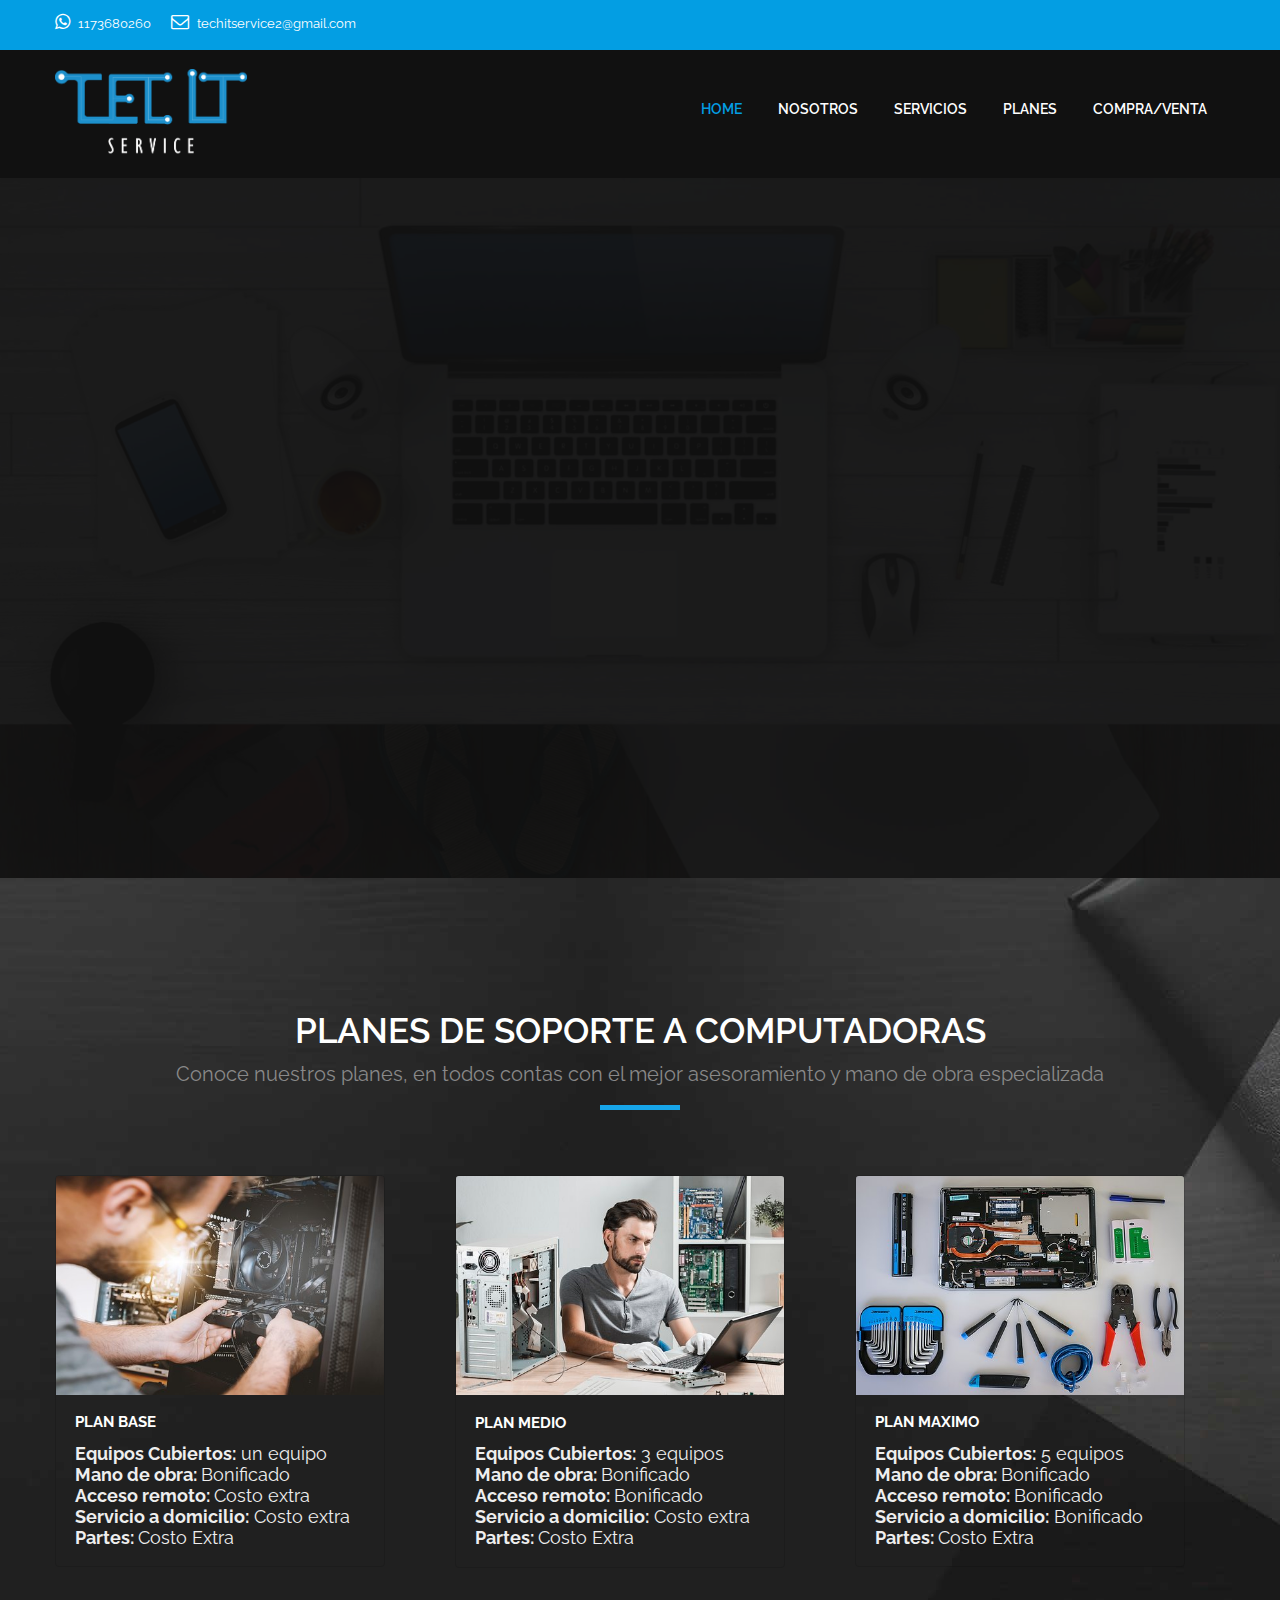
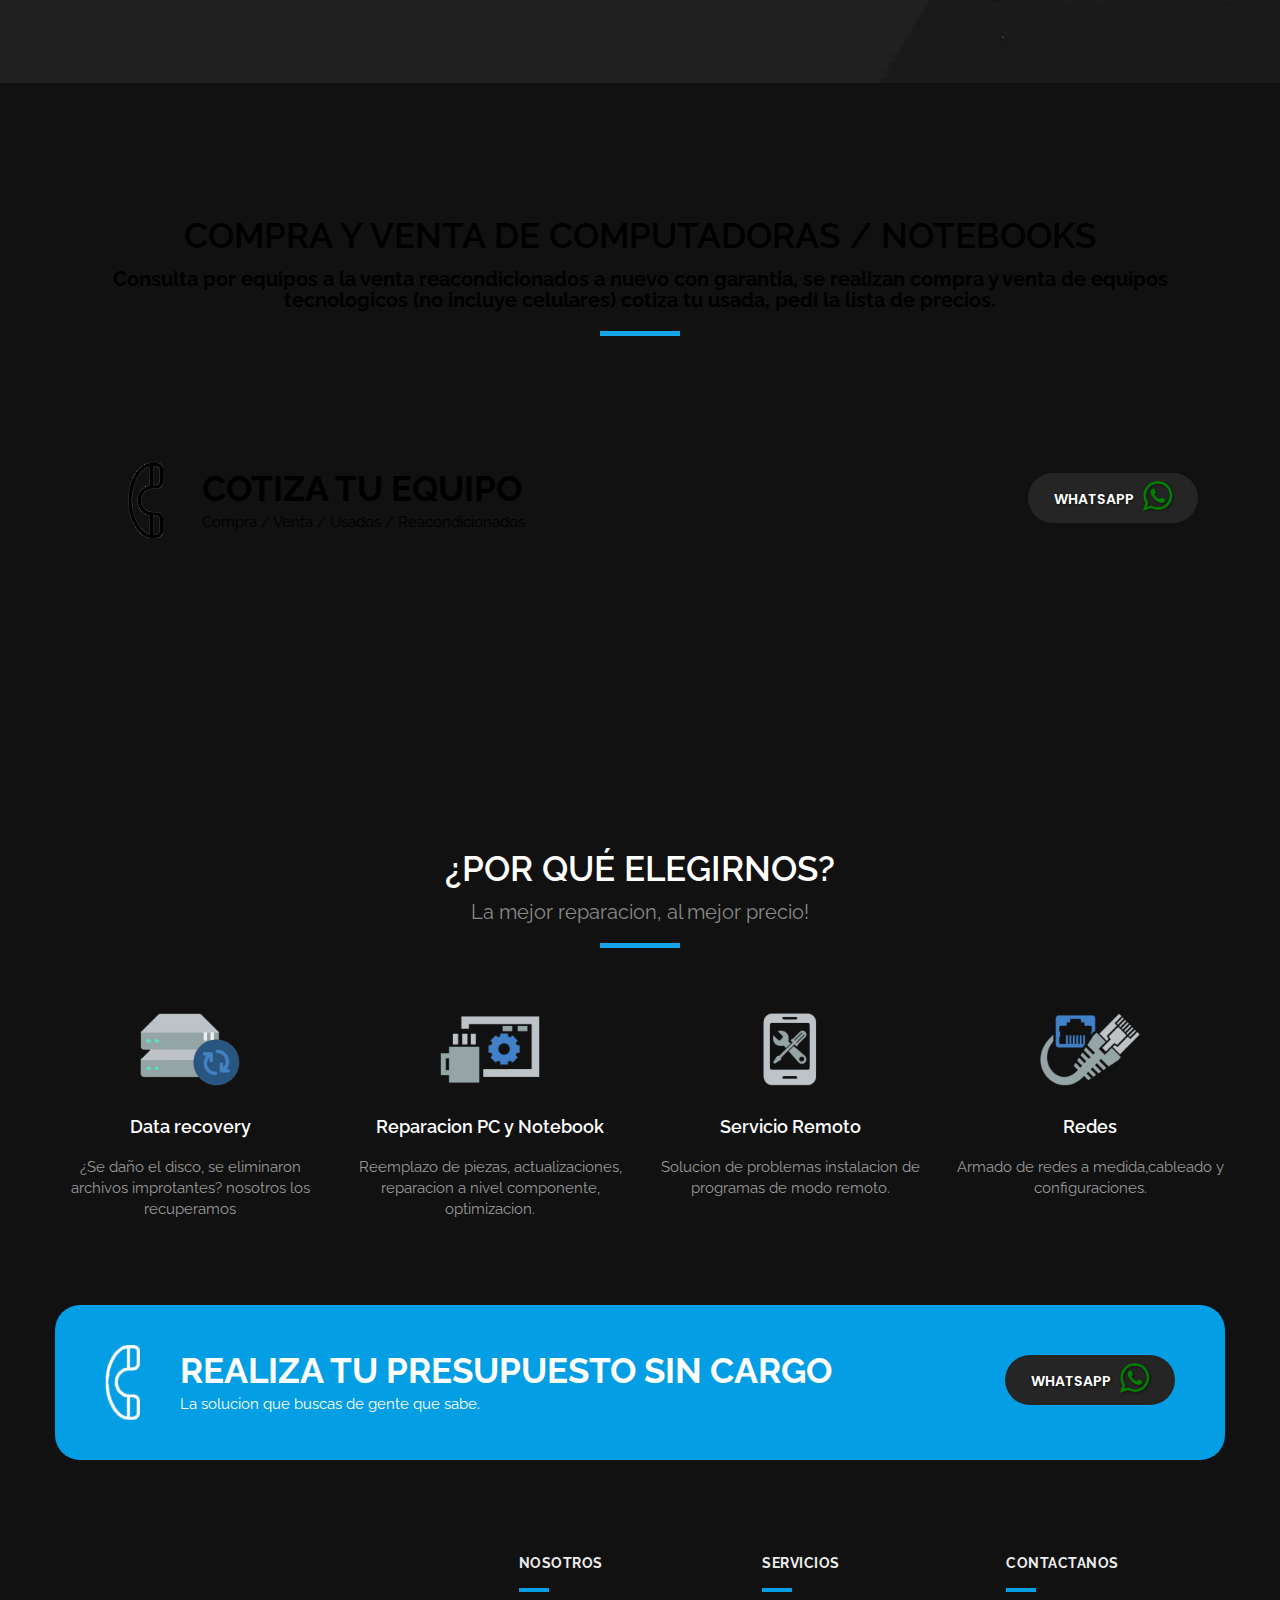
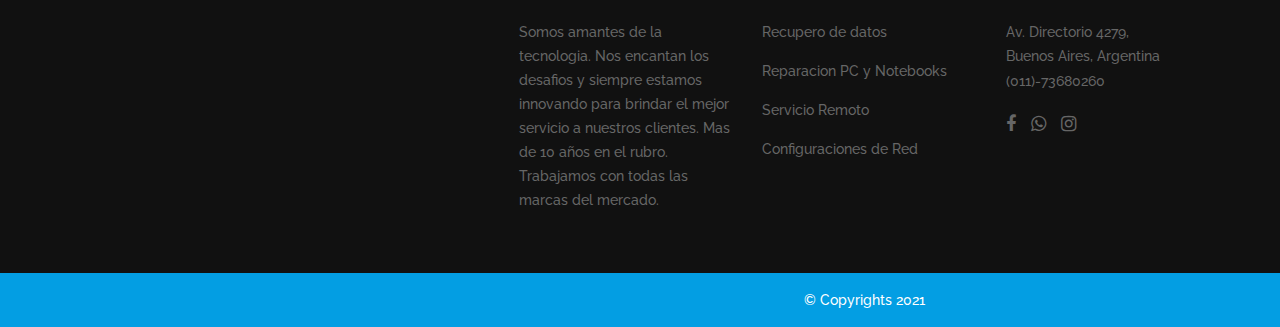
==== commit 72a24526: "googleADS" ====
--- a/index.html
+++ b/index.html
@@ -175,7 +175,7 @@
                               data-splitout="none" 
                               data-responsive_offset="on" 
                               data-elementdelay="0.05" 
-                              style="z-index: 6; white-space: nowrap;">Servicio Tecnico</div>
+                              style="z-index: 6; white-space: nowrap;">Planes de Mantenimiento</div>
               <!-- LAYER NR. 3 -->
               <div class="tp-caption NotGeneric-SubTitle   tp-resizeme rs-parallaxlevel-0" 
                               id="slide-18-layer-412" 
@@ -193,7 +193,7 @@
                               data-splitin="none" 
                               data-splitout="none" 
                               data-responsive_offset="on" 
-                              style="z-index: 7; white-space: nowrap;">Servicio MultiMarca</div>
+                              style="z-index: 7; white-space: nowrap;">Atencion MultiMarca</div>
             </li>
             <li data-index="rs-181" data-transition="zoomin" data-slotamount="7"  data-easein="Power4.easeInOut" data-easeout="Power4.easeInOut" data-masterspeed="2000"  data-thumb="images/it_service/slide2.jpg"  data-rotate="0"  data-saveperformance="off"  data-title="Escritorio y Notebook" data-description="">
               <!-- MAIN IMAGE -->
@@ -327,7 +327,7 @@
                               data-splitout="none" 
                               data-responsive_offset="on" 
                               data-elementdelay="0.05" 
-                              style="z-index: 6; white-space: nowrap;">Servicio Remoto</div>
+                              style="z-index: 6; white-space: nowrap;">Atencion Remota</div>
               <!-- LAYER NR. 3 -->
               <div class="tp-caption NotGeneric-SubTitle   tp-resizeme rs-parallaxlevel-0" 
                               id="slide-18-layer-4" 
@@ -345,7 +345,7 @@
                               data-splitin="none" 
                               data-splitout="none" 
                               data-responsive_offset="on" 
-                              style="z-index: 7; white-space: nowrap;">C26 Computacion</div>
+                              style="z-index: 7; white-space: nowrap;">Informatica Integral</div>
             </li>
           </ul>
           <div class="tp-static-layers"></div>
